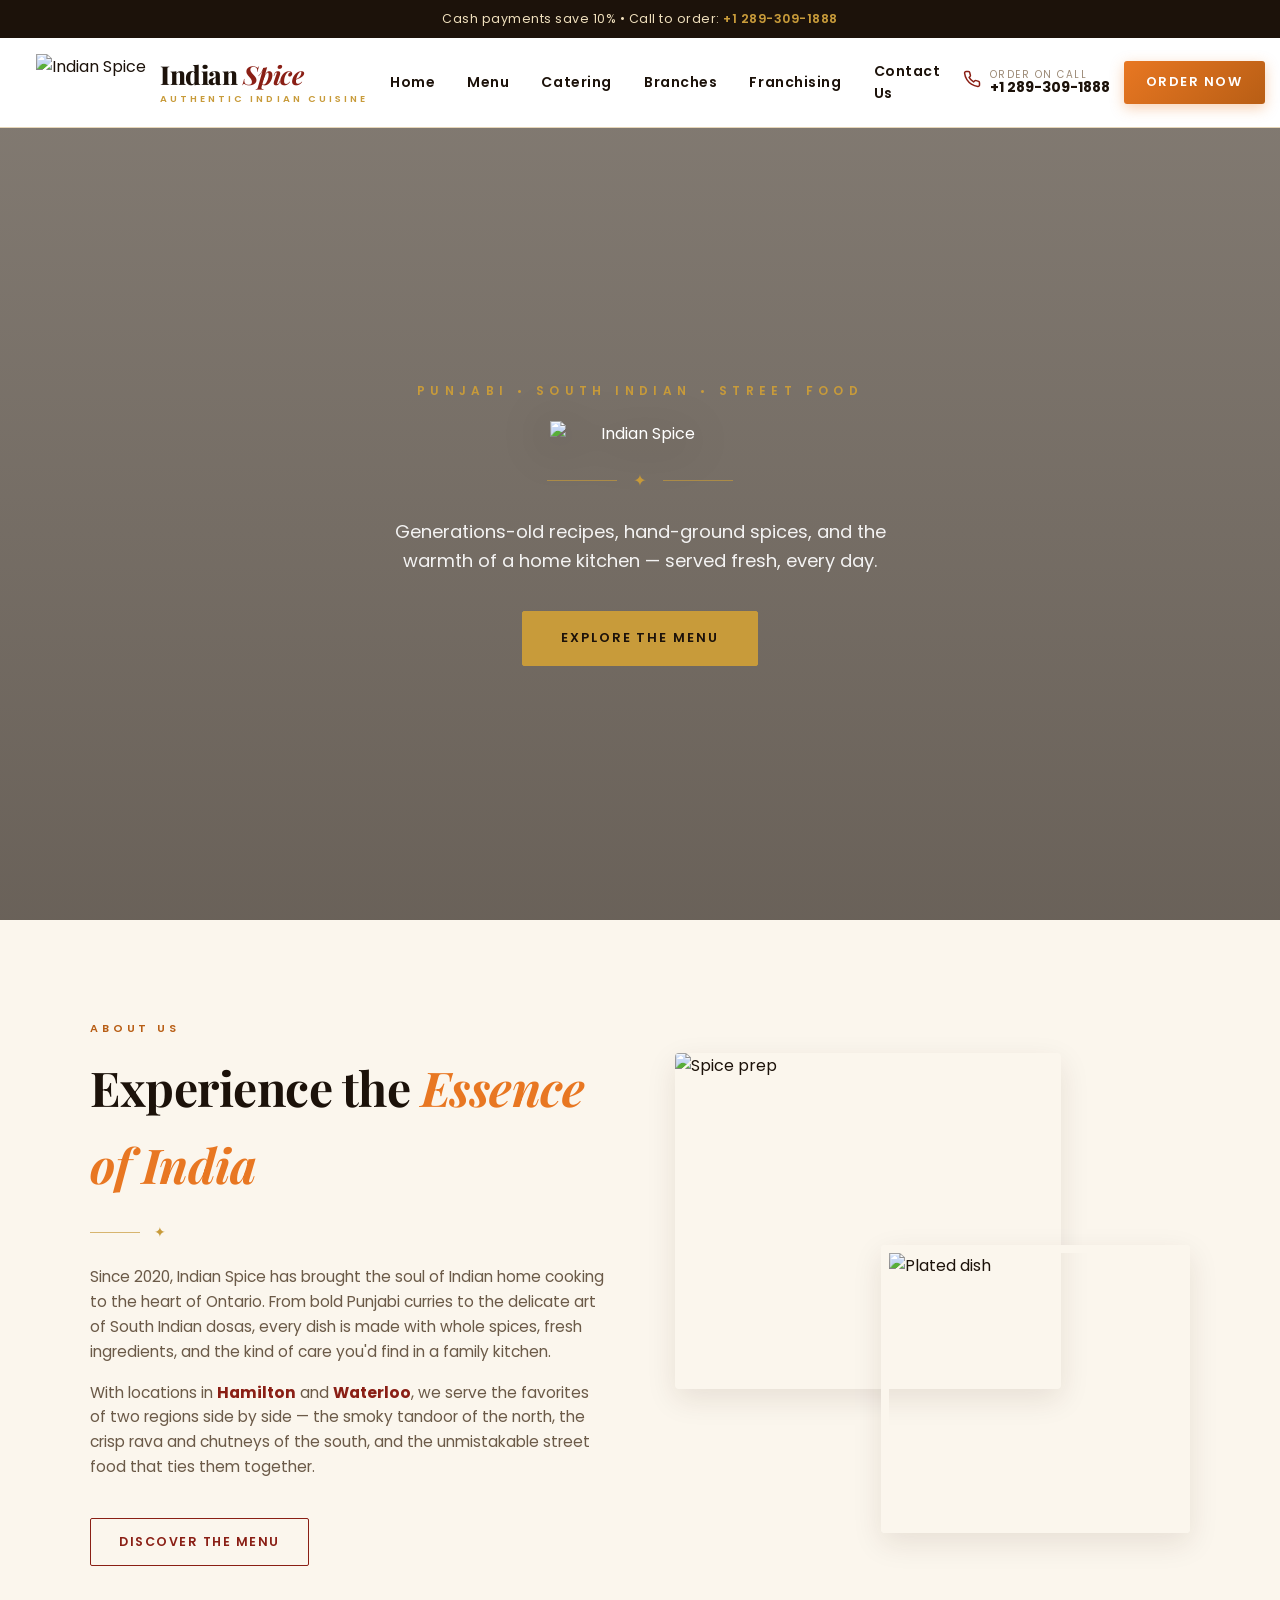
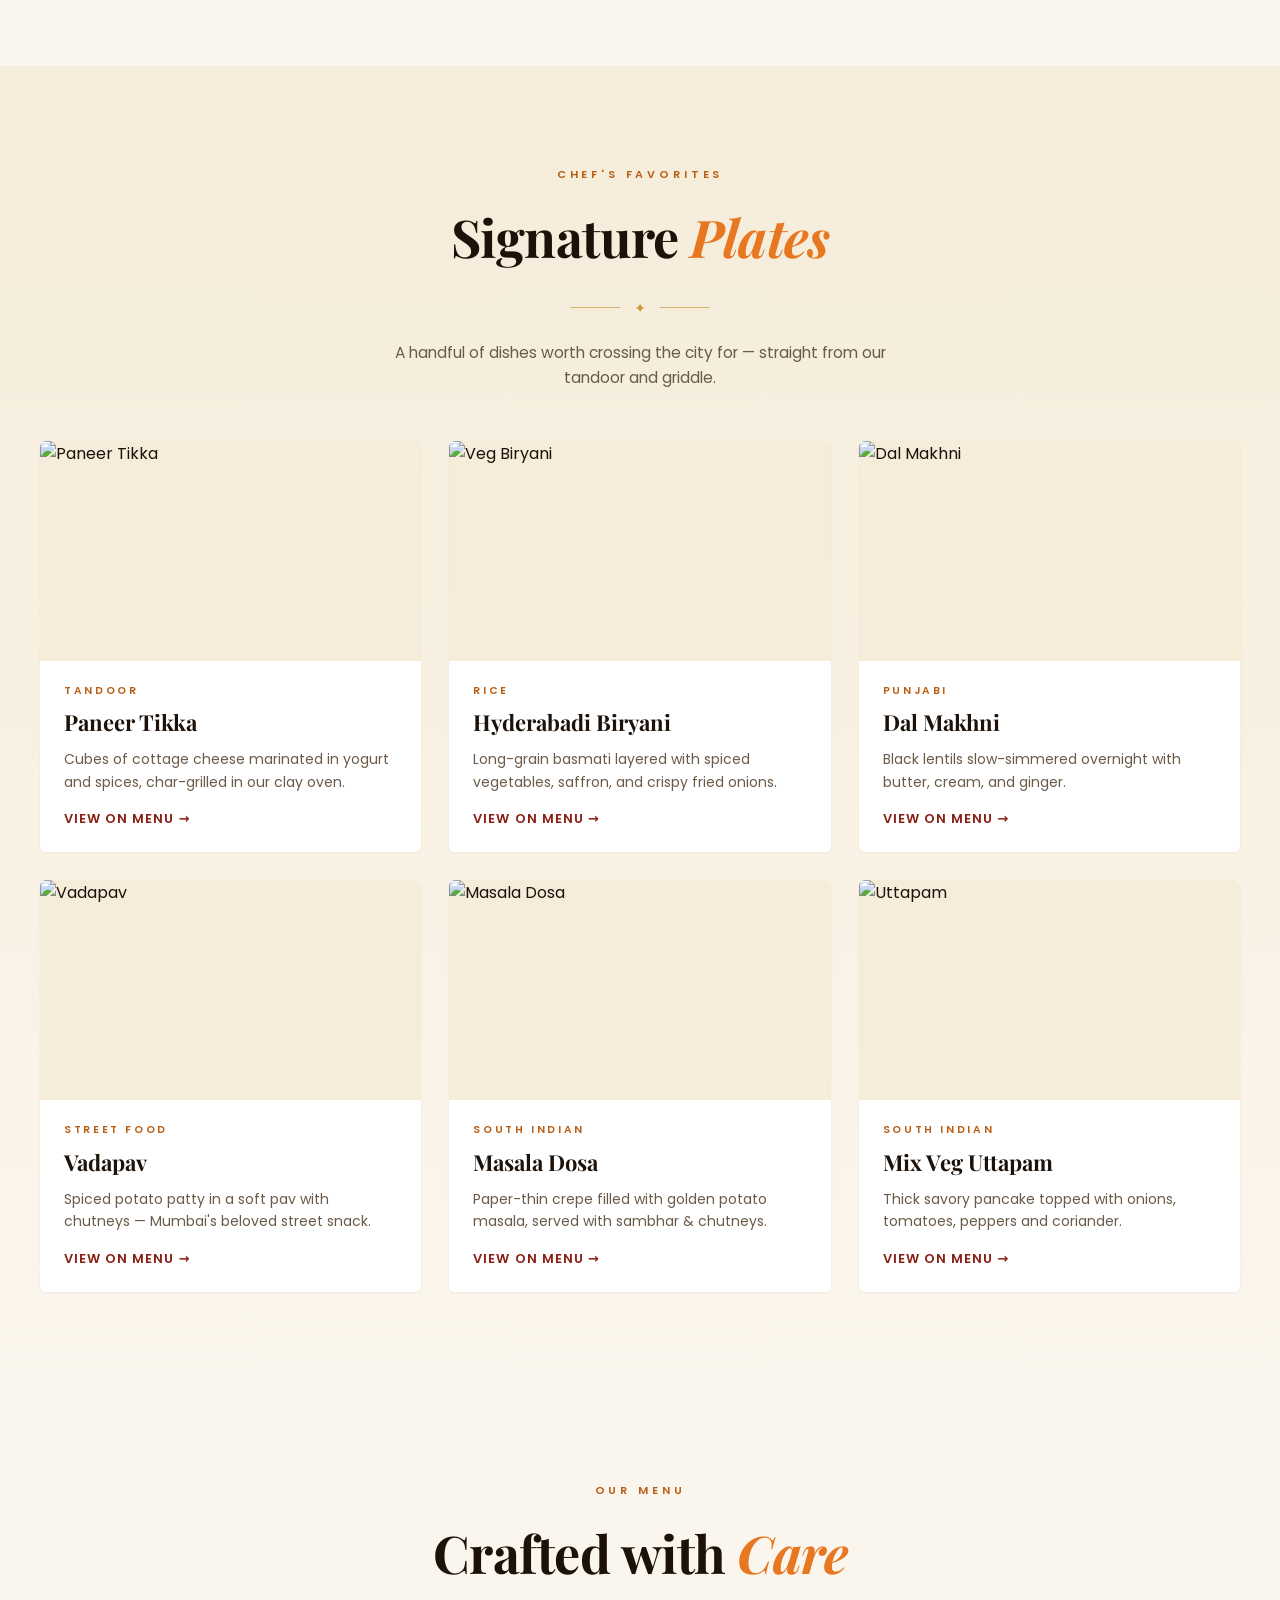
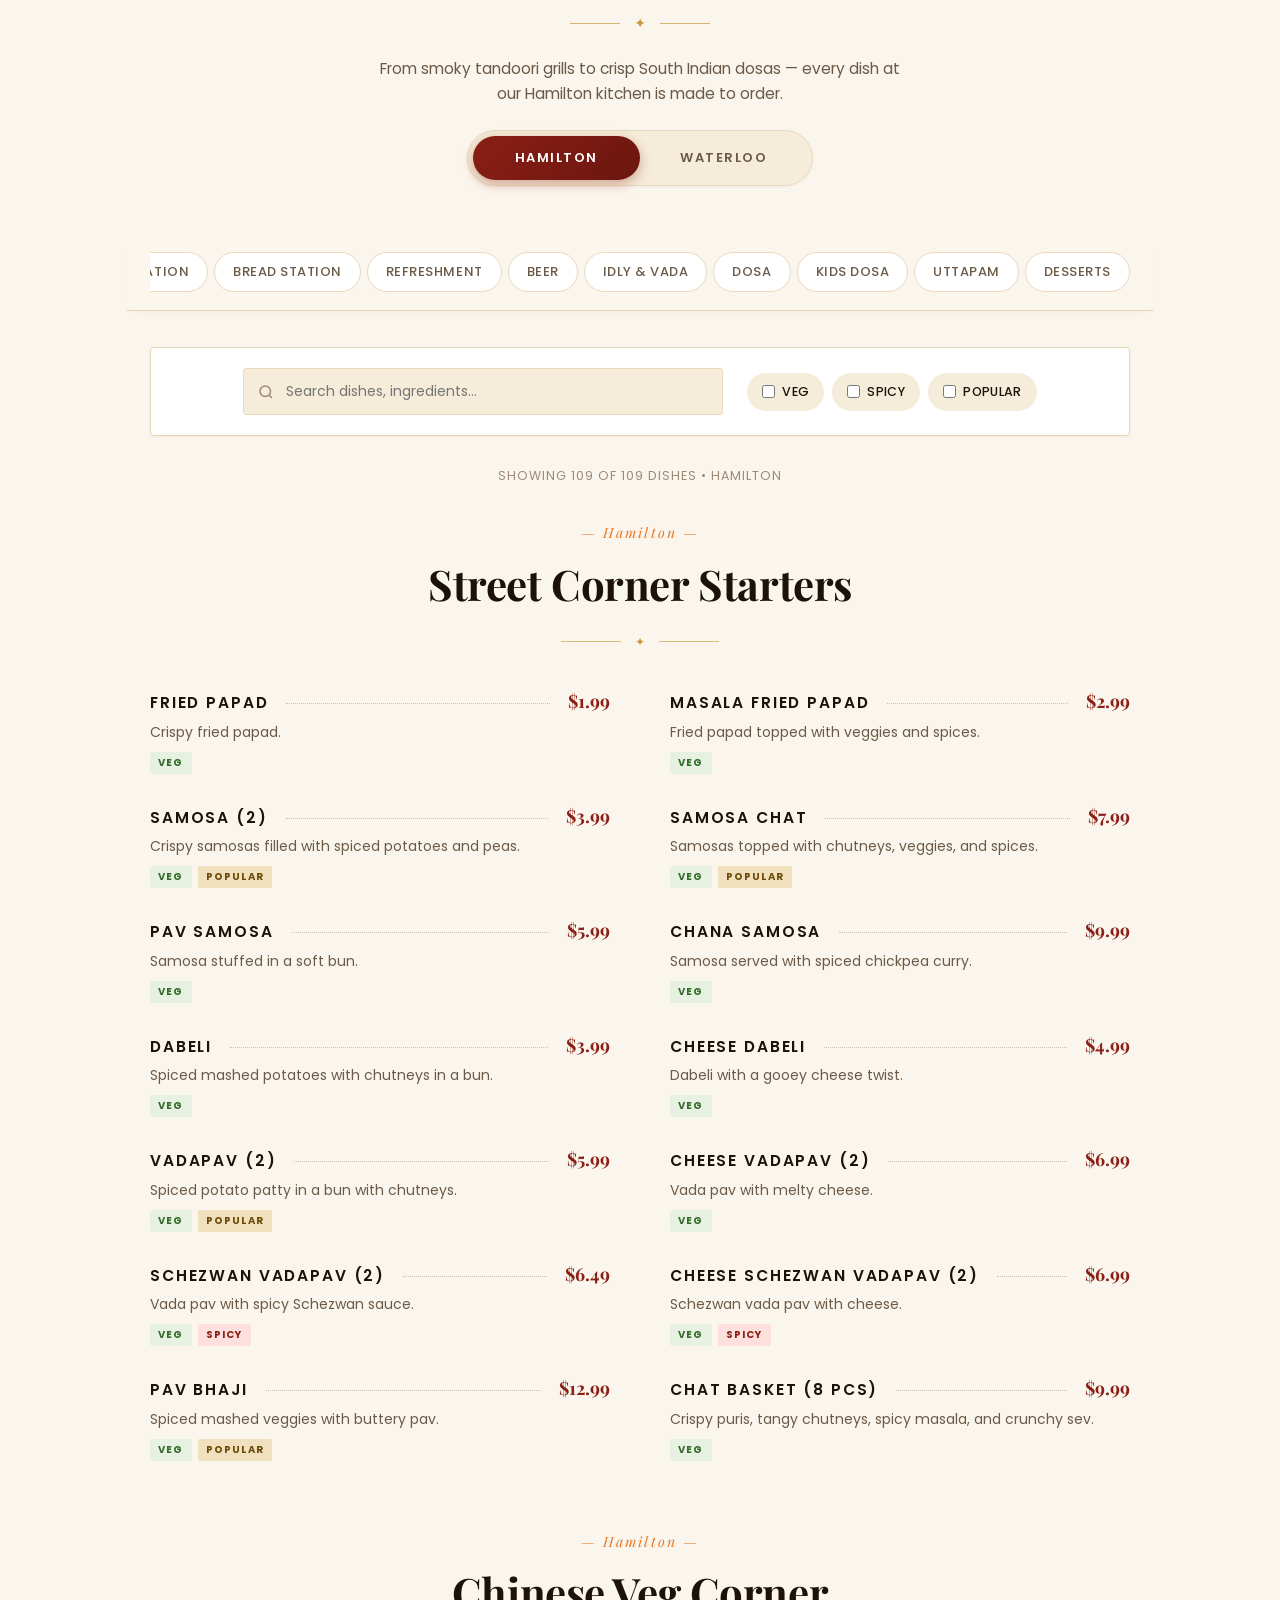
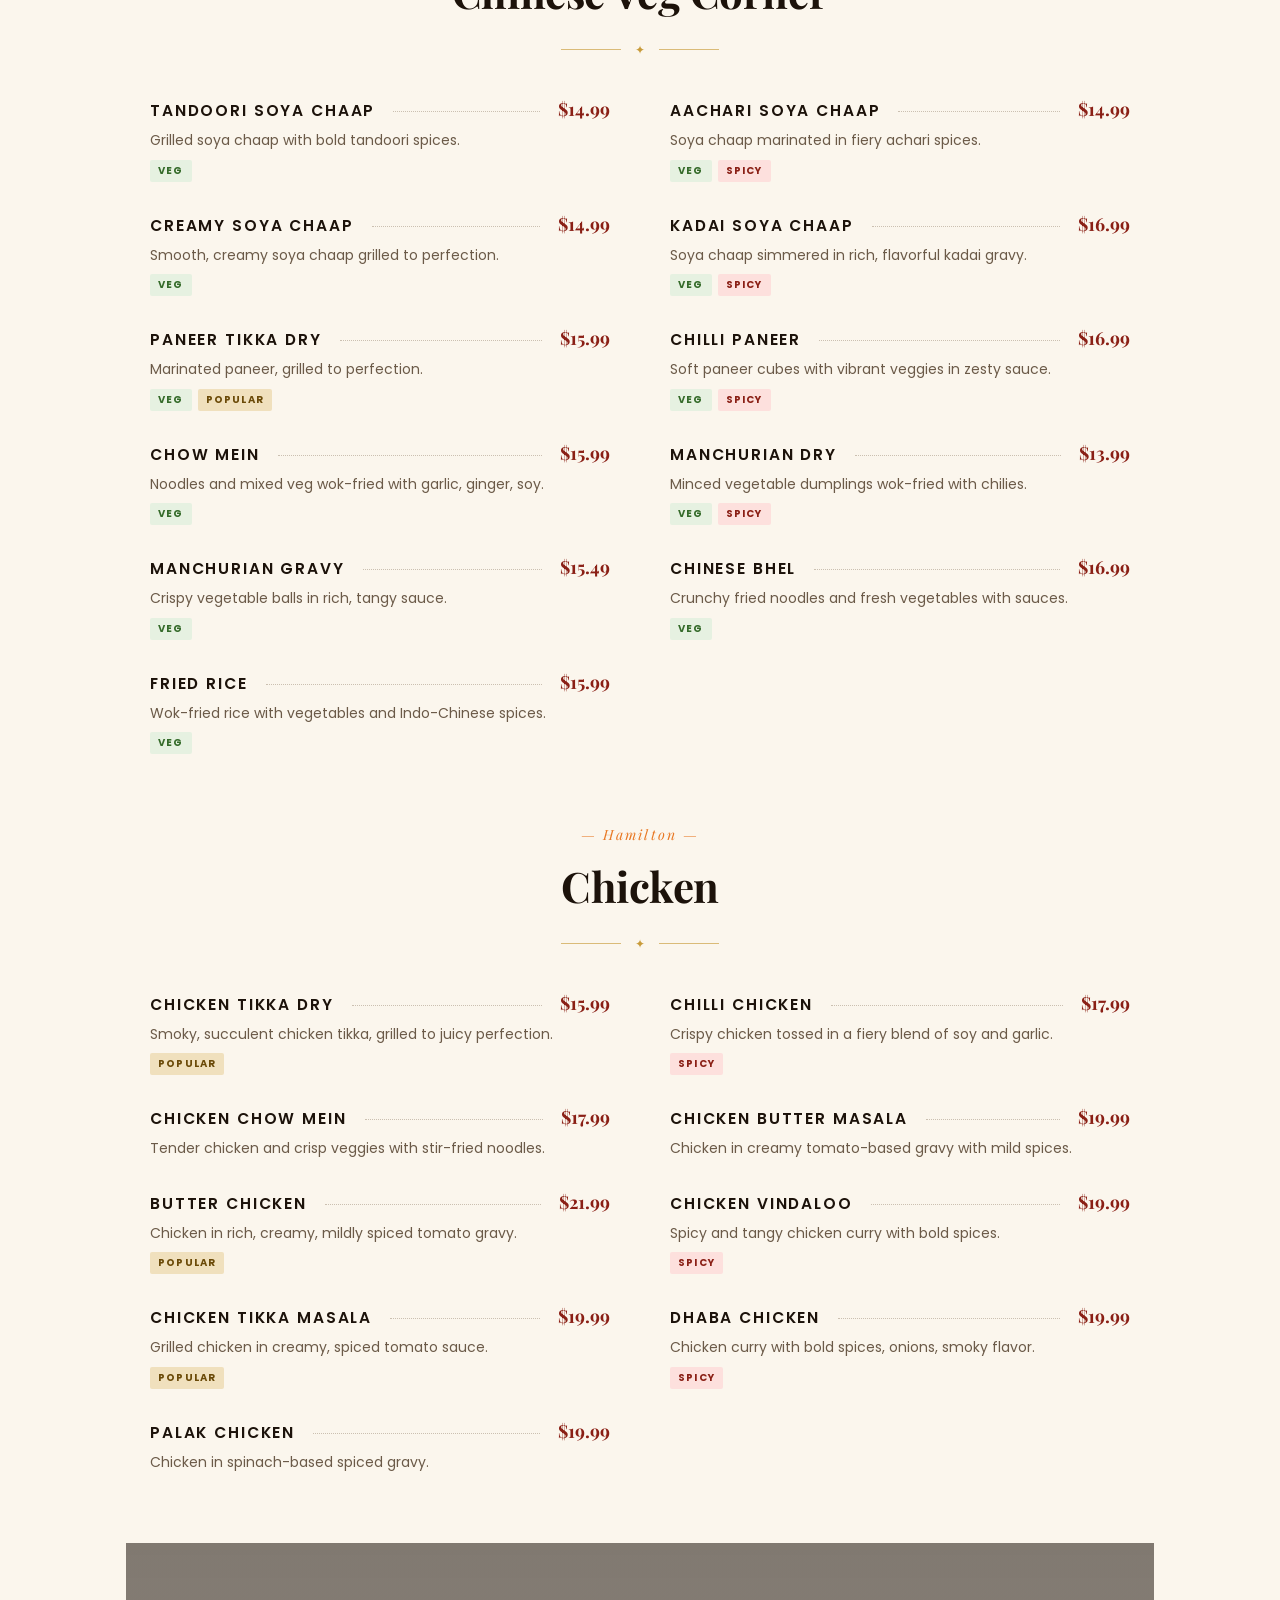
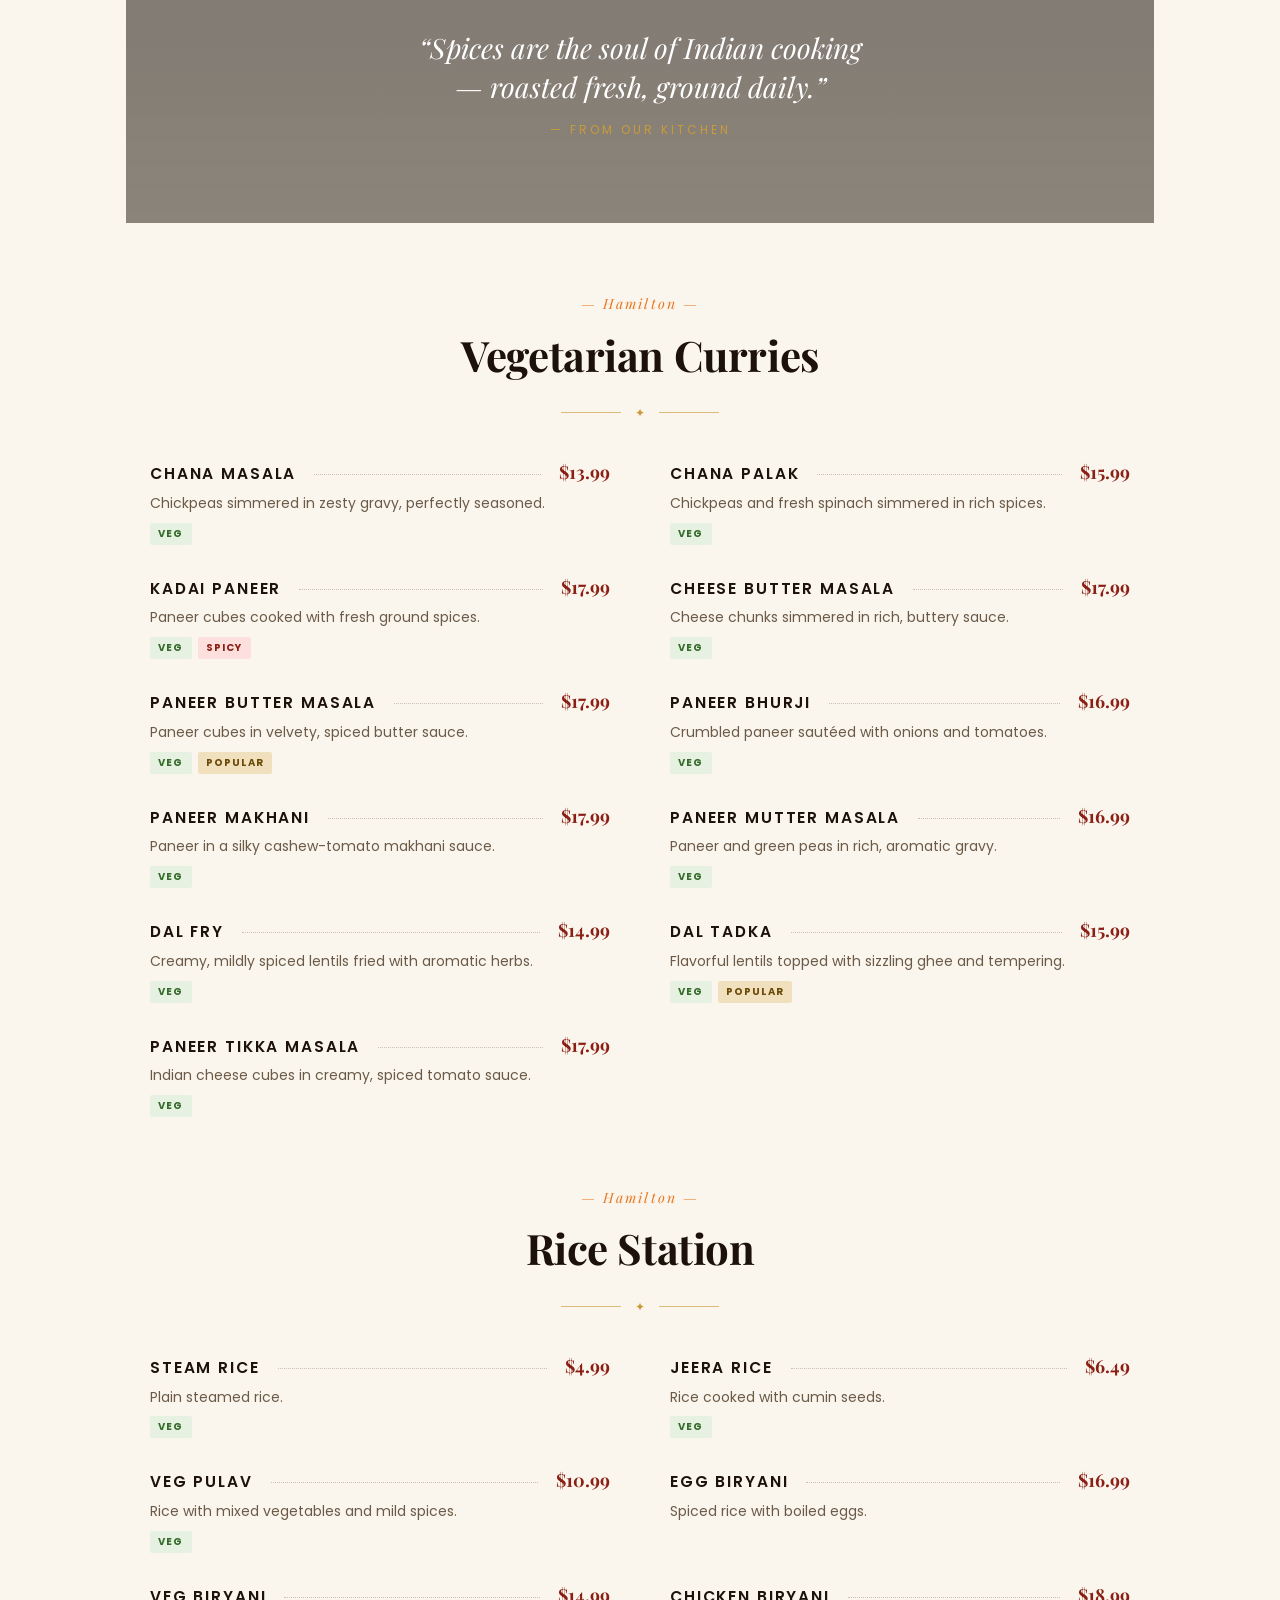
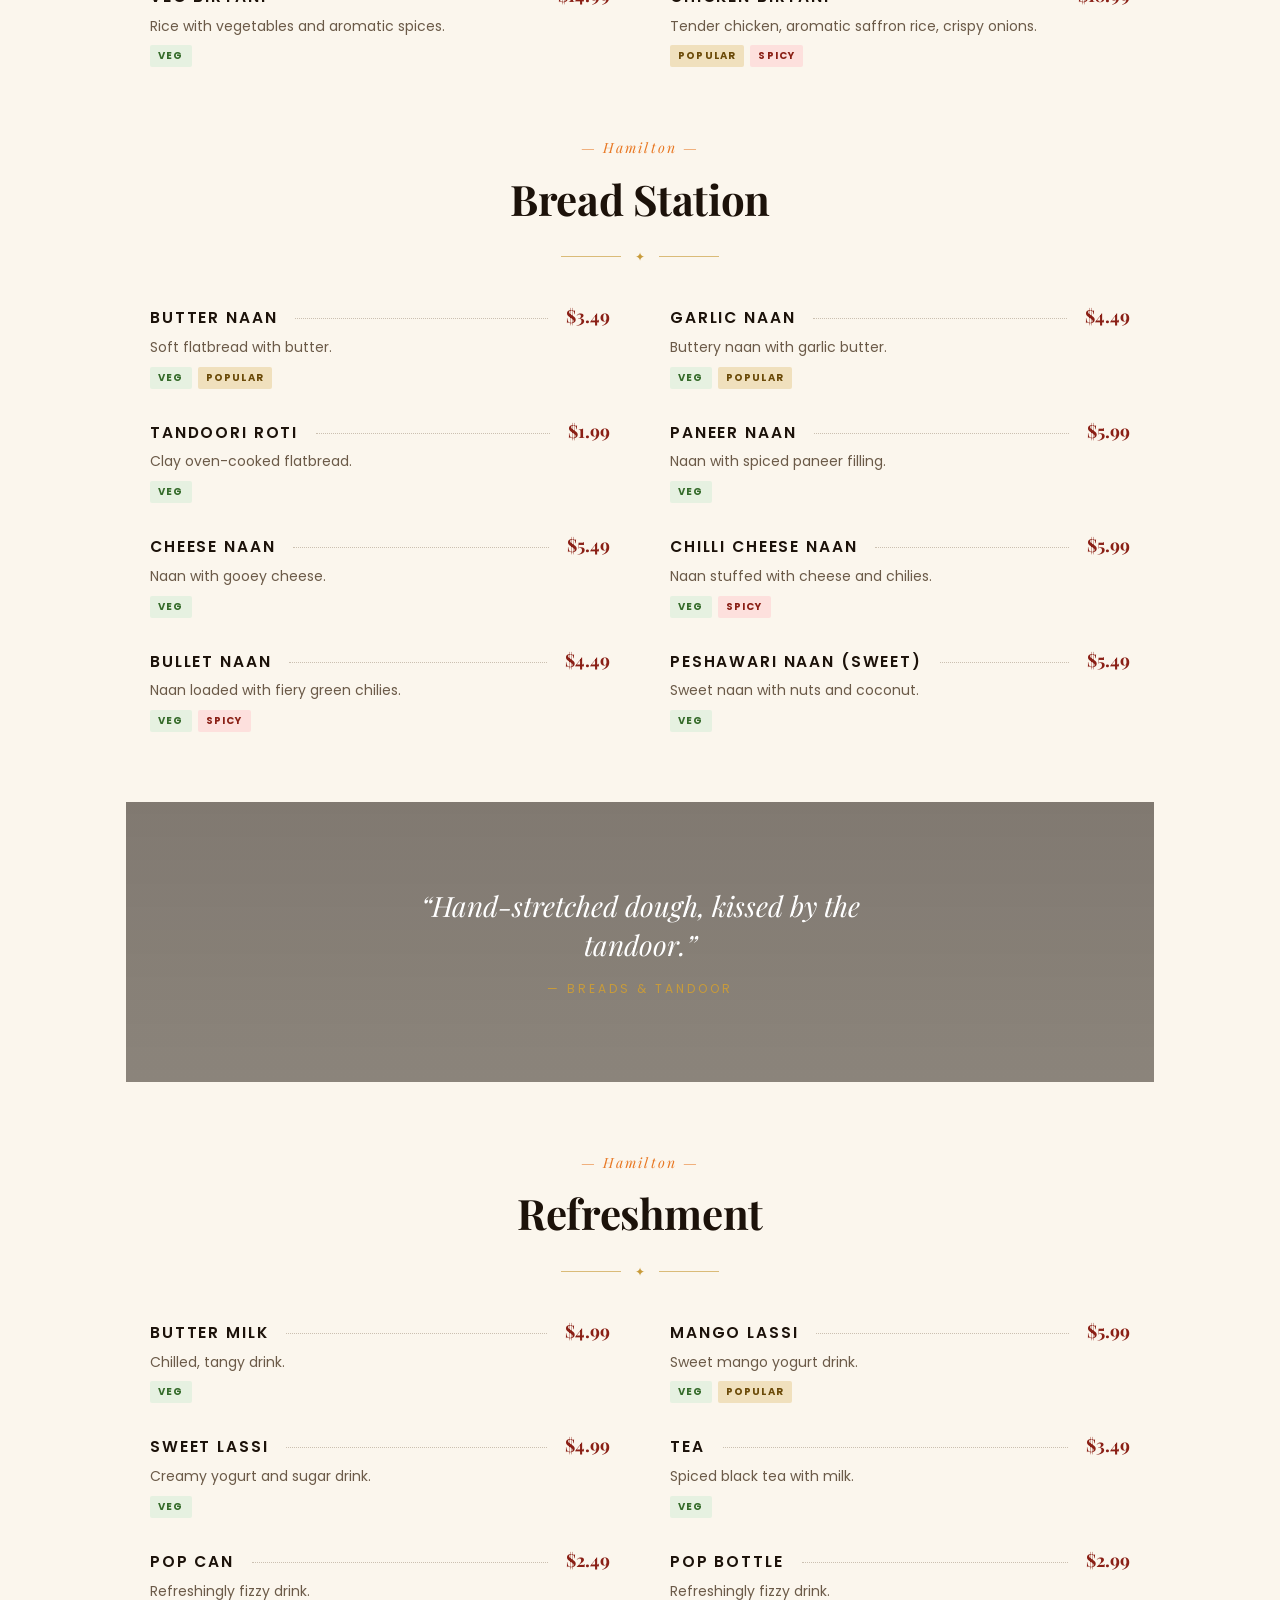
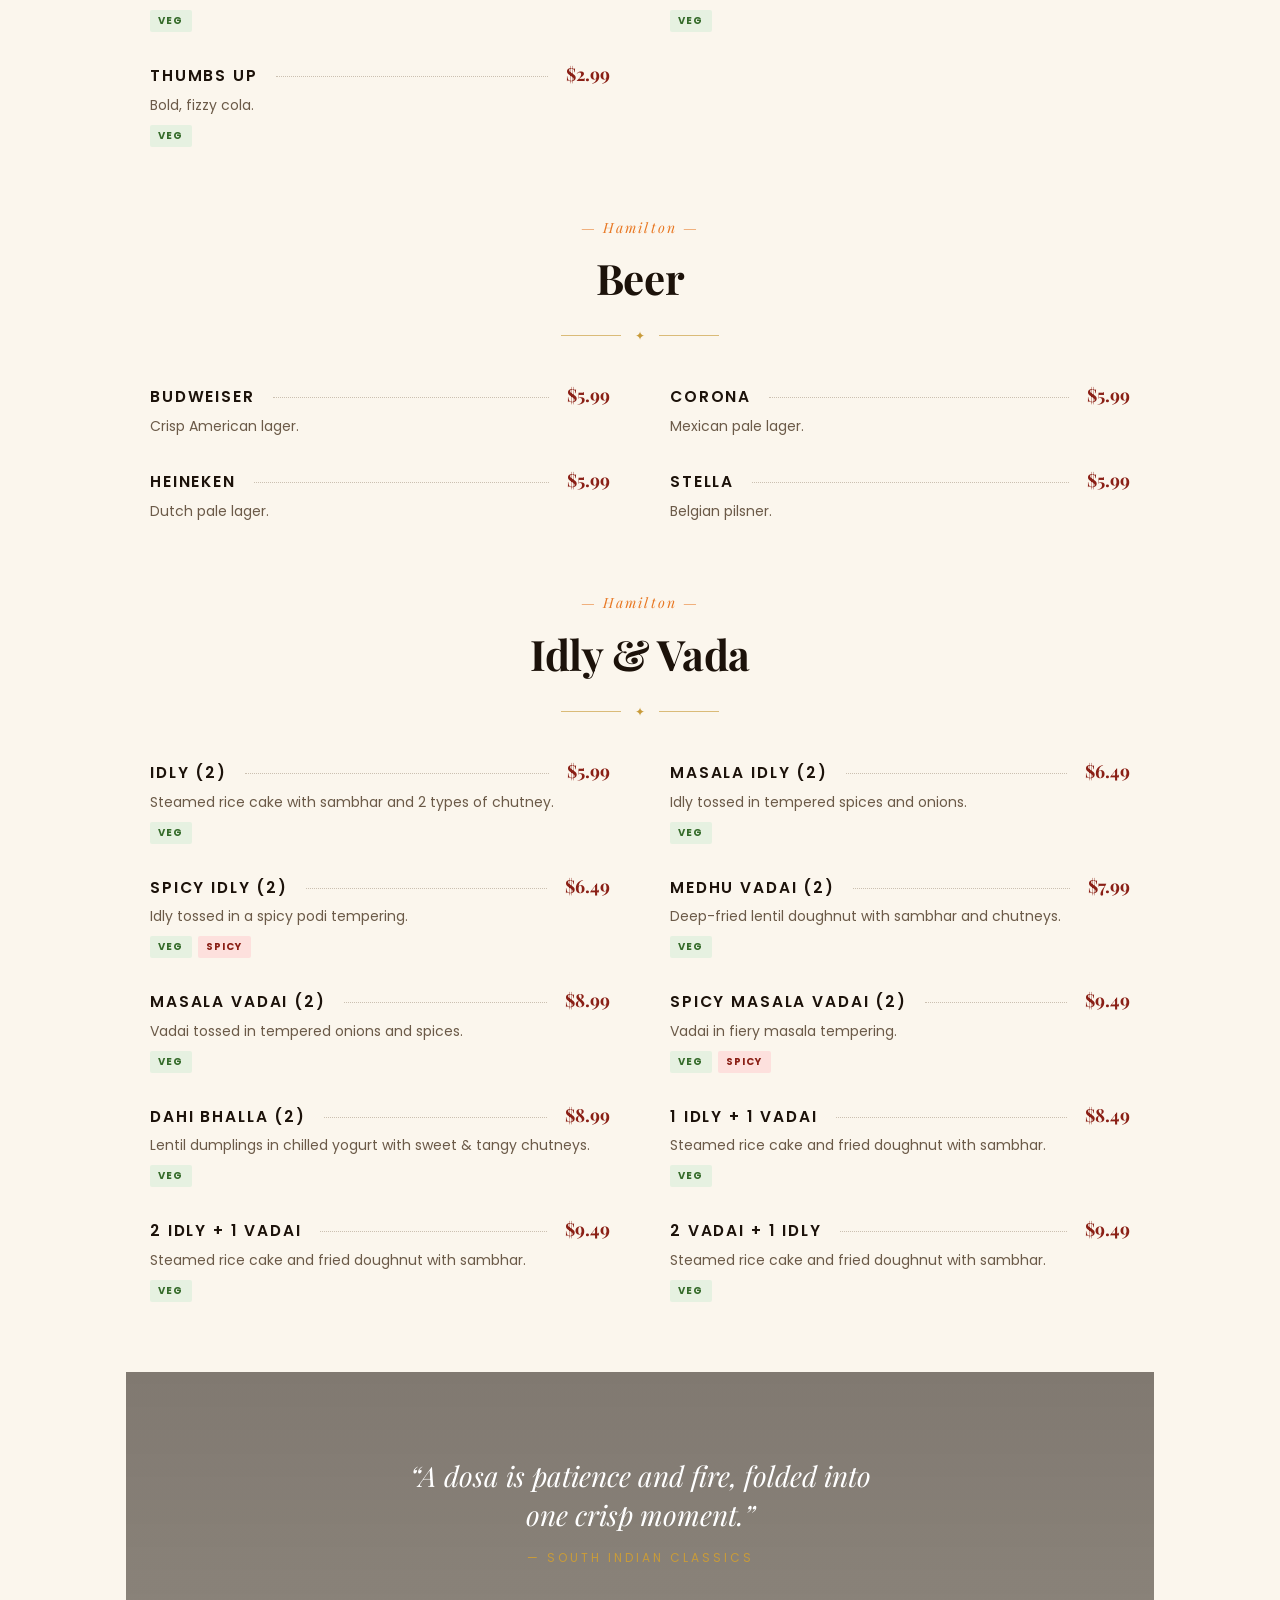
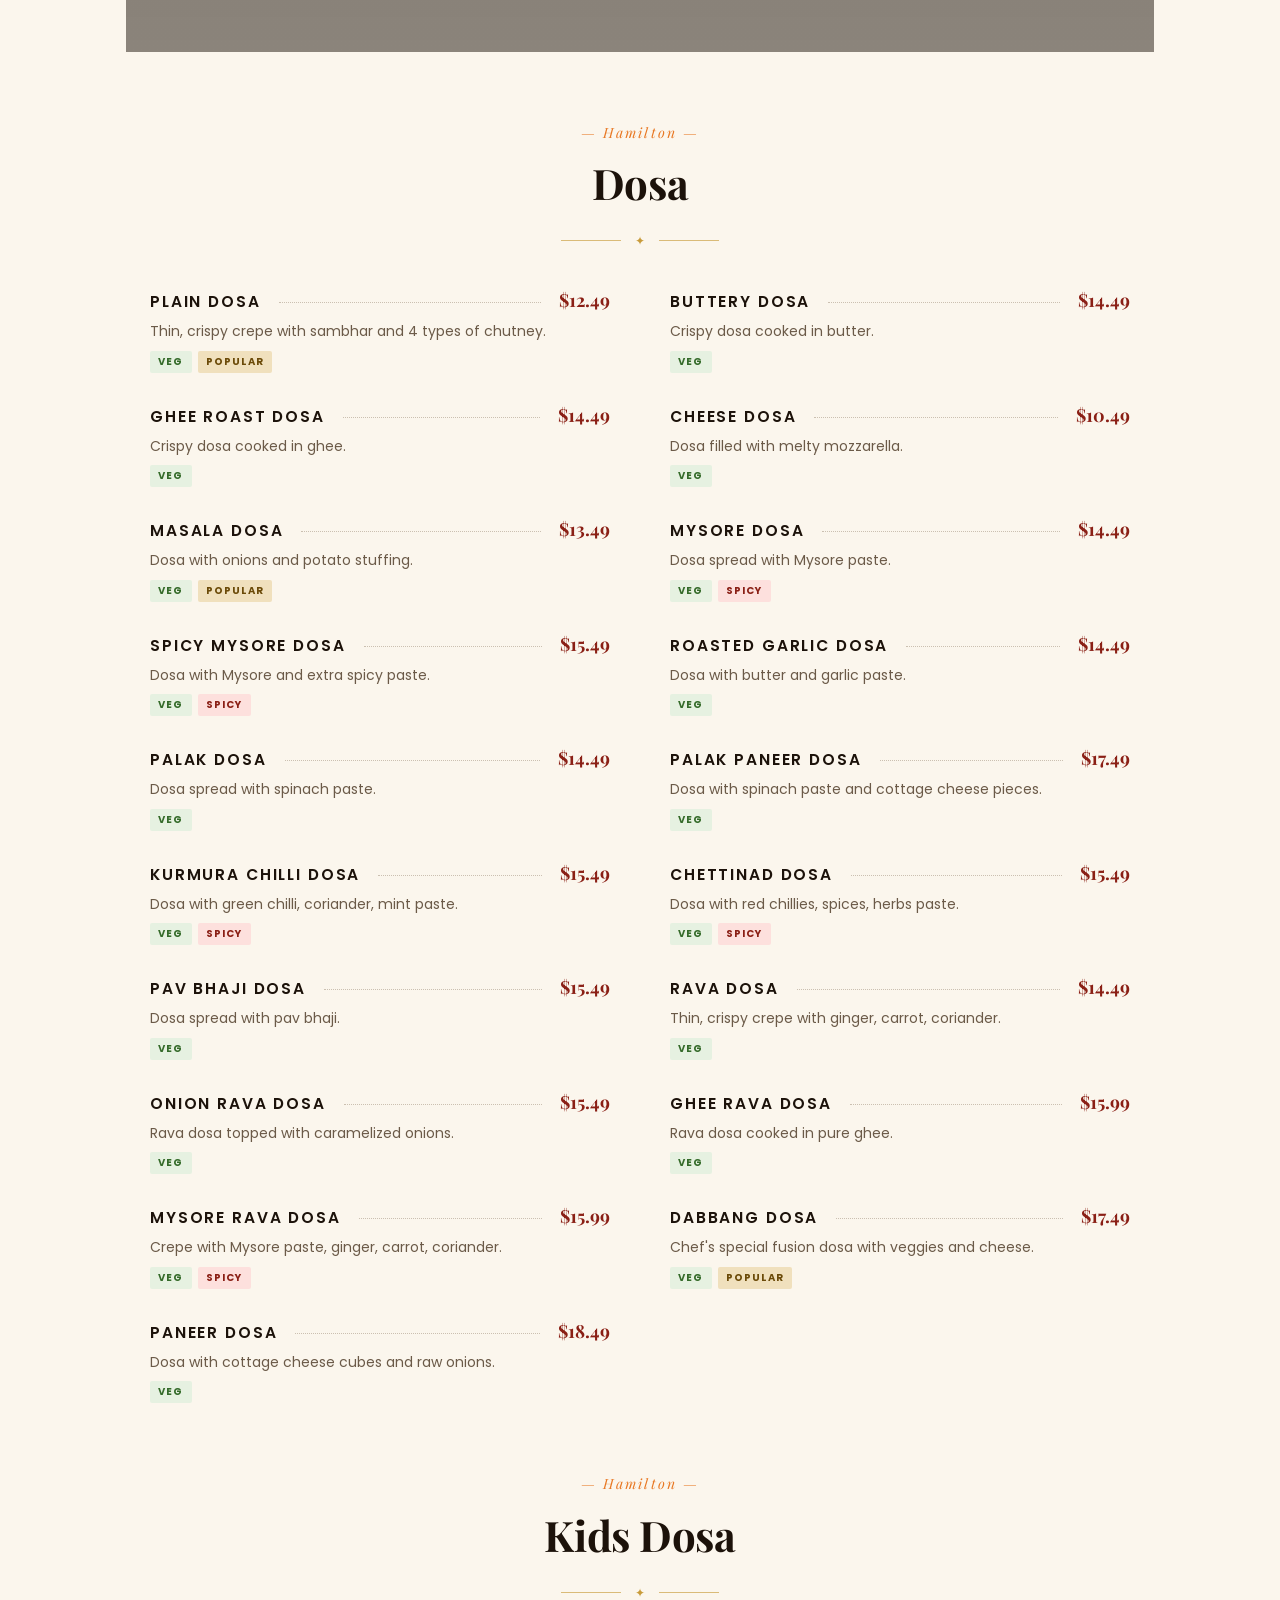
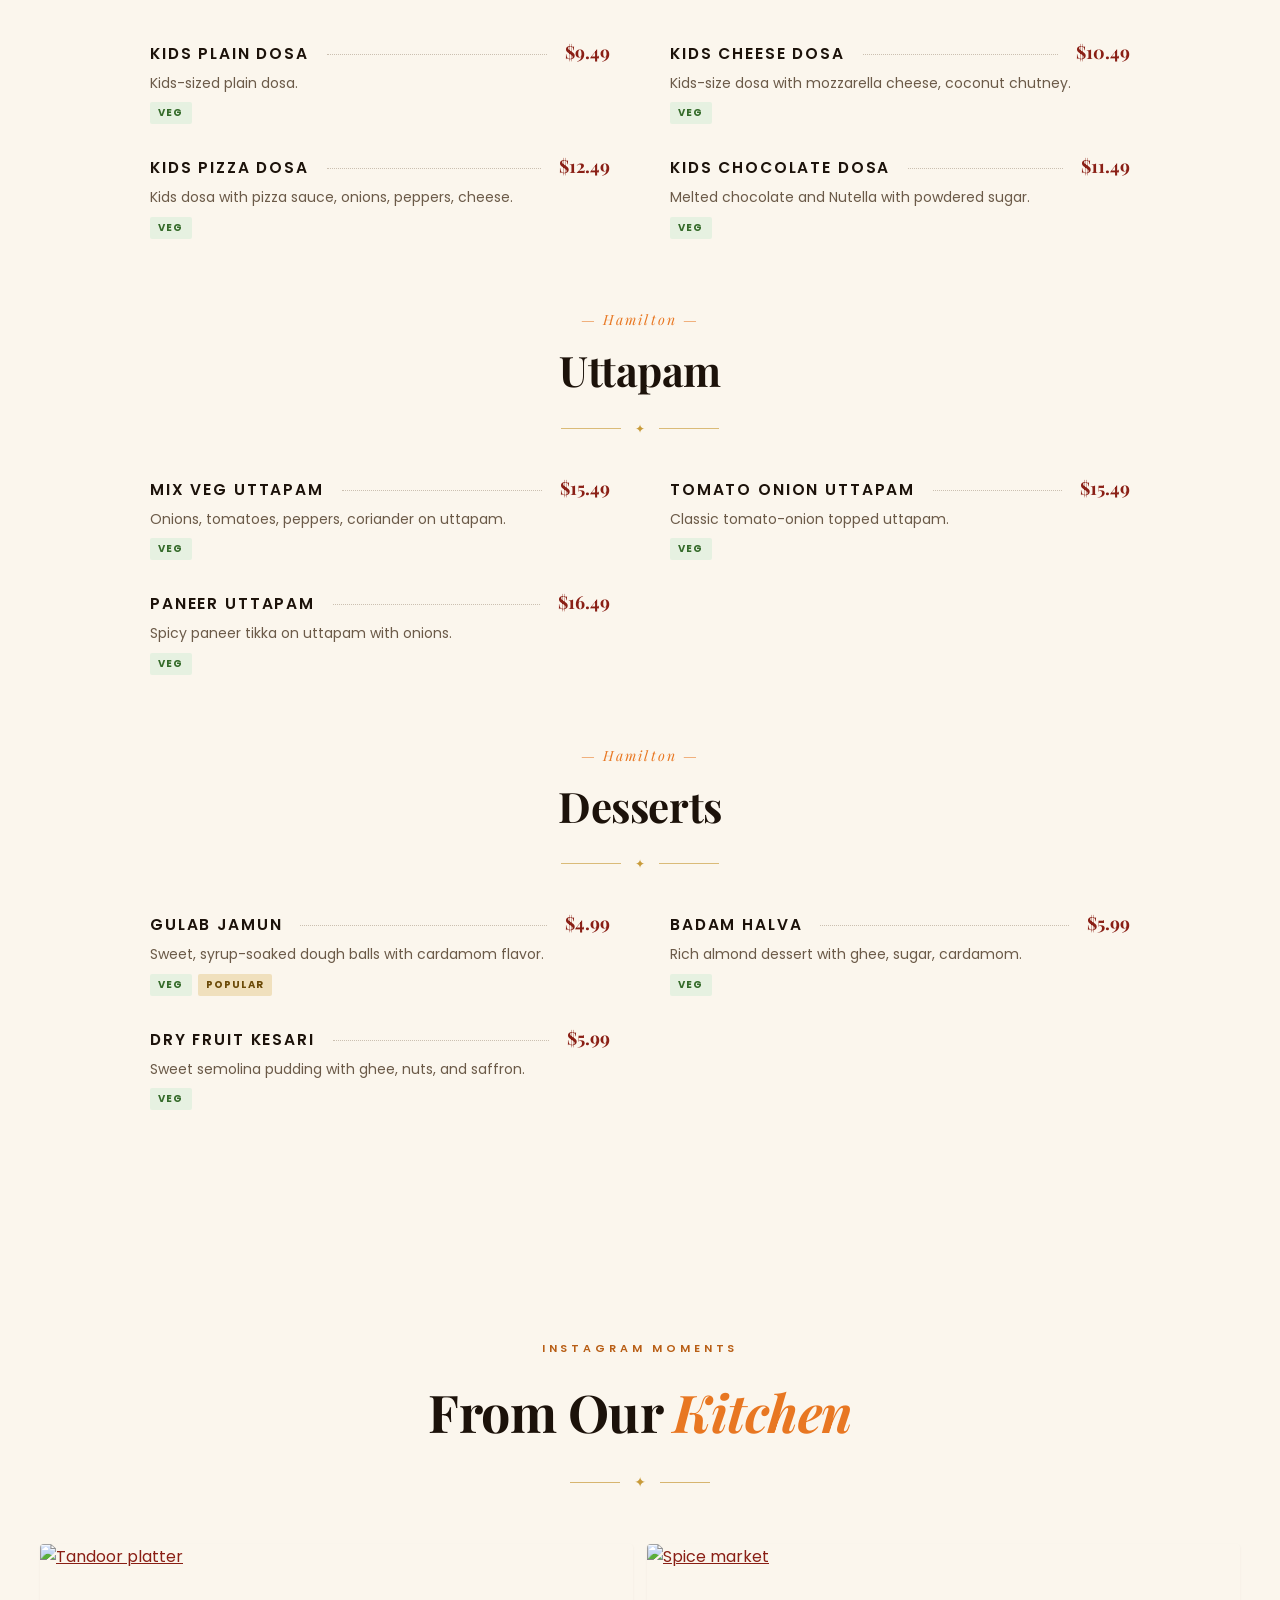
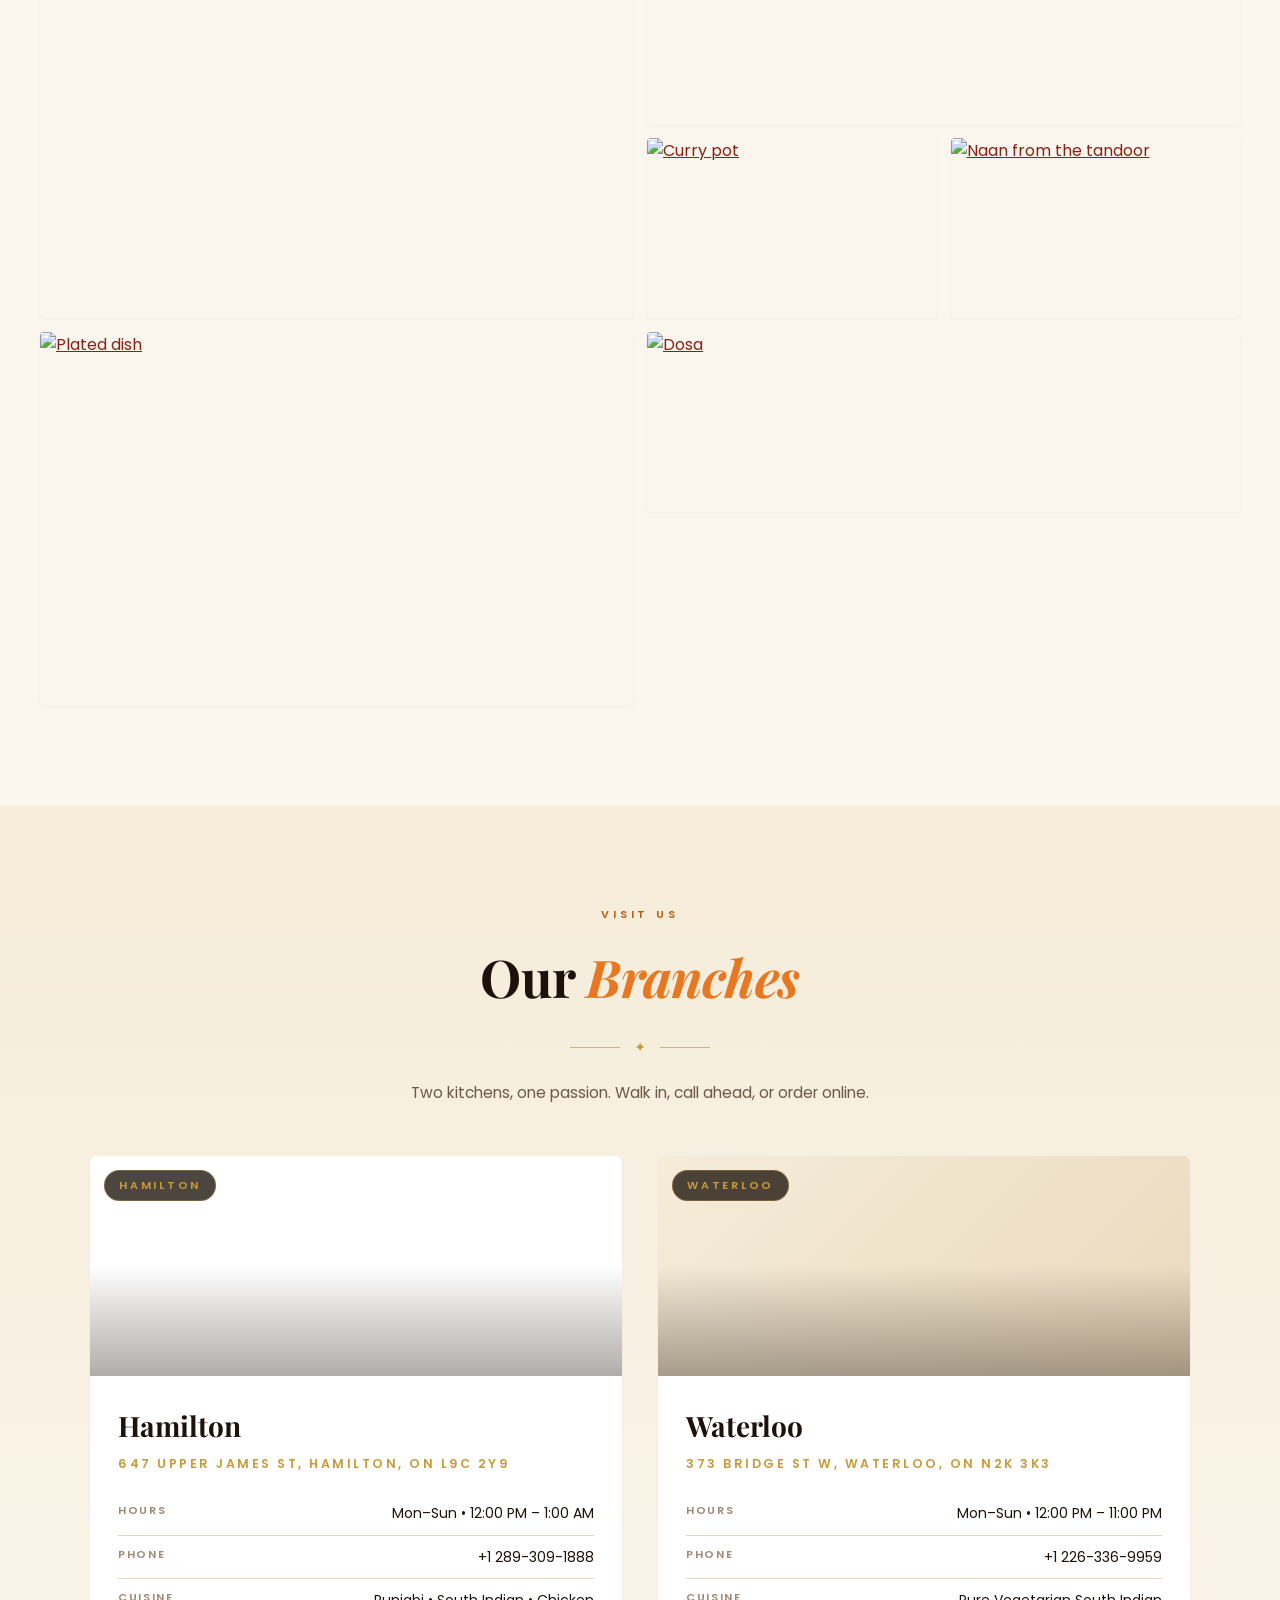
==== index.html @ ad8b865a "Initial commit: Indian Spice menu site" ====
<!DOCTYPE html>
<html lang="en">
<head>
  <meta charset="UTF-8" />
  <meta name="viewport" content="width=device-width, initial-scale=1.0, viewport-fit=cover" />
  <meta name="theme-color" content="#8a1f15" />
  <meta name="description" content="Indian Spice — authentic Punjabi, South Indian and street food in Hamilton & Waterloo, Ontario." />
  <title>Indian Spice — Authentic Punjabi, South Indian & Street Food</title>
  <link rel="icon" type="image/png" href="https://indianspice.ca/wp-content/uploads/2023/10/PNG-C-1536x1018-1-170x113-1.png" />
  <link rel="preconnect" href="https://fonts.googleapis.com">
  <link rel="preconnect" href="https://fonts.gstatic.com" crossorigin>
  <link href="https://fonts.googleapis.com/css2?family=Playfair+Display:ital,wght@0,600;0,700;0,800;1,600;1,700&family=Poppins:wght@300;400;500;600;700&display=swap" rel="stylesheet">
  <link rel="stylesheet" href="styles.css" />
</head>
<body>
  <div class="topbar">
    Cash payments save 10% • Call to order: <a href="tel:+12893091888">+1 289-309-1888</a>
  </div>

  <header class="site-header">
    <a class="brand" href="#top" aria-label="Indian Spice — home">
      <img class="brand-logo" src="https://indianspice.ca/wp-content/uploads/2023/10/PNG-C-1536x1018-1-170x113-1.png" alt="Indian Spice" />
      <span class="brand-text">
        <span class="brand-name">Indian <span class="brand-name-accent">Spice</span></span>
        <span class="brand-sub">Authentic Indian Cuisine</span>
      </span>
    </a>

    <button class="nav-toggle" id="nav-toggle" aria-label="Open menu" aria-expanded="false">
      <span></span><span></span><span></span>
    </button>

    <nav class="main-nav" id="main-nav" aria-label="Main">
      <a href="#top"        class="nav-link">Home</a>
      <a href="#menu"       class="nav-link">Menu</a>
      <a href="#catering"   class="nav-link">Catering</a>
      <a href="#locations"  class="nav-link">Branches</a>
      <a href="#franchising" class="nav-link">Franchising</a>
      <a href="#contact"    class="nav-link">Contact Us</a>

      <div class="nav-cta-mobile">
        <a href="tel:+12893091888" class="phone-link">+1 289-309-1888</a>
        <a href="#menu" class="order-btn">Order Now</a>
      </div>
    </nav>

    <div class="header-cta">
      <a href="tel:+12893091888" class="phone-link">
        <span class="phone-icon" aria-hidden="true">
          <svg viewBox="0 0 24 24" fill="none" stroke="currentColor" stroke-width="2" stroke-linecap="round" stroke-linejoin="round">
            <path d="M22 16.92v3a2 2 0 0 1-2.18 2 19.79 19.79 0 0 1-8.63-3.07 19.5 19.5 0 0 1-6-6 19.79 19.79 0 0 1-3.07-8.67A2 2 0 0 1 4.11 2h3a2 2 0 0 1 2 1.72 12.84 12.84 0 0 0 .7 2.81 2 2 0 0 1-.45 2.11L8.09 9.91a16 16 0 0 0 6 6l1.27-1.27a2 2 0 0 1 2.11-.45 12.84 12.84 0 0 0 2.81.7A2 2 0 0 1 22 16.92z"/>
          </svg>
        </span>
        <span class="phone-text">
          <span class="phone-label">Order on Call</span>
          <span class="phone-number">+1 289-309-1888</span>
        </span>
      </a>
      <a href="#menu" class="order-btn">Order Now</a>
    </div>
  </header>

  <!-- ============================ HERO ============================ -->
  <section class="hero" id="top">
    <div class="hero-inner">
      <p class="eyebrow">Punjabi • South Indian • Street Food</p>
      <img class="hero-logo" src="https://indianspice.ca/wp-content/uploads/2023/10/PNG-C-1536x1018-1-170x113-1.png" alt="Indian Spice" />
      <div class="hero-divider">✦</div>
      <p class="tagline">Generations-old recipes, hand-ground spices, and the warmth of a home kitchen — served fresh, every day.</p>
      <a class="hero-cta" href="#menu">Explore the Menu</a>
    </div>
  </section>

  <!-- ============================ ABOUT ============================ -->
  <section class="about" id="about">
    <div class="about-inner">
      <div class="about-text">
        <p class="eyebrow">About Us</p>
        <h2>Experience the <span class="accent">Essence of India</span></h2>
        <div class="ornament">✦</div>
        <p>Since 2020, Indian Spice has brought the soul of Indian home cooking to the heart of Ontario. From bold Punjabi curries to the delicate art of South Indian dosas, every dish is made with whole spices, fresh ingredients, and the kind of care you'd find in a family kitchen.</p>
        <p>With locations in <strong>Hamilton</strong> and <strong>Waterloo</strong>, we serve the favorites of two regions side by side — the smoky tandoor of the north, the crisp rava and chutneys of the south, and the unmistakable street food that ties them together.</p>
        <a href="#menu" class="ghost-btn">Discover the Menu</a>
      </div>
      <div class="about-images">
        <img src="https://indianspice.ca/wp-content/uploads/2024/04/Gallery3.jpg" alt="Spice prep" class="about-img-1" />
        <img src="https://indianspice.ca/wp-content/uploads/2024/04/Gallery5.jpg" alt="Plated dish" class="about-img-2" />
      </div>
    </div>
  </section>

  <!-- ===================== FEATURED DISHES (Chef's Picks) ===================== -->
  <section class="featured" id="chefs-picks">
    <div class="section-intro">
      <p class="eyebrow">Chef's Favorites</p>
      <h2>Signature <span class="accent">Plates</span></h2>
      <div class="ornament">✦</div>
      <p class="lead">A handful of dishes worth crossing the city for — straight from our tandoor and griddle.</p>
    </div>

    <div class="featured-grid">
      <article class="dish-card">
        <div class="dish-img"><img src="https://indianspice.ca/wp-content/uploads/2026/05/panner-tikka-new.png" alt="Paneer Tikka" loading="lazy"/></div>
        <div class="dish-body">
          <span class="dish-cat">Tandoor</span>
          <h3>Paneer Tikka</h3>
          <p>Cubes of cottage cheese marinated in yogurt and spices, char-grilled in our clay oven.</p>
          <a href="#menu" class="dish-link">View on Menu →</a>
        </div>
      </article>

      <article class="dish-card">
        <div class="dish-img"><img src="https://indianspice.ca/wp-content/uploads/2026/05/authentic-veg-biryani.png" alt="Veg Biryani" loading="lazy"/></div>
        <div class="dish-body">
          <span class="dish-cat">Rice</span>
          <h3>Hyderabadi Biryani</h3>
          <p>Long-grain basmati layered with spiced vegetables, saffron, and crispy fried onions.</p>
          <a href="#menu" class="dish-link">View on Menu →</a>
        </div>
      </article>

      <article class="dish-card">
        <div class="dish-img"><img src="https://indianspice.ca/wp-content/uploads/2026/05/dal-makhni-new.png" alt="Dal Makhni" loading="lazy"/></div>
        <div class="dish-body">
          <span class="dish-cat">Punjabi</span>
          <h3>Dal Makhni</h3>
          <p>Black lentils slow-simmered overnight with butter, cream, and ginger.</p>
          <a href="#menu" class="dish-link">View on Menu →</a>
        </div>
      </article>

      <article class="dish-card">
        <div class="dish-img"><img src="https://indianspice.ca/wp-content/uploads/2024/04/CR_Vadapav_Is.jpg" alt="Vadapav" loading="lazy"/></div>
        <div class="dish-body">
          <span class="dish-cat">Street Food</span>
          <h3>Vadapav</h3>
          <p>Spiced potato patty in a soft pav with chutneys — Mumbai's beloved street snack.</p>
          <a href="#menu" class="dish-link">View on Menu →</a>
        </div>
      </article>

      <article class="dish-card">
        <div class="dish-img"><img src="https://indianspice.ca/wp-content/uploads/2024/04/CR_Dosa_IS.jpg" alt="Masala Dosa" loading="lazy"/></div>
        <div class="dish-body">
          <span class="dish-cat">South Indian</span>
          <h3>Masala Dosa</h3>
          <p>Paper-thin crepe filled with golden potato masala, served with sambhar & chutneys.</p>
          <a href="#menu" class="dish-link">View on Menu →</a>
        </div>
      </article>

      <article class="dish-card">
        <div class="dish-img"><img src="https://indianspice.ca/wp-content/uploads/2026/05/uttapam-new.png" alt="Uttapam" loading="lazy"/></div>
        <div class="dish-body">
          <span class="dish-cat">South Indian</span>
          <h3>Mix Veg Uttapam</h3>
          <p>Thick savory pancake topped with onions, tomatoes, peppers and coriander.</p>
          <a href="#menu" class="dish-link">View on Menu →</a>
        </div>
      </article>
    </div>
  </section>

  <!-- ============================ MENU ============================ -->
  <main class="menu-section" id="menu">
    <div class="menu-inner">
      <div class="section-intro">
        <p class="eyebrow">Our Menu</p>
        <h2>Crafted with <span class="accent">Care</span></h2>
        <div class="ornament">✦</div>
        <p class="lead" id="menu-lead">From smoky tandoori grills to crisp South Indian dosas — every dish at our Hamilton kitchen is made to order.</p>

        <!-- Hamilton / Waterloo pill toggle -->
        <div class="location-switch" role="tablist" aria-label="Choose menu location">
          <button data-loc="hamilton" class="active" role="tab">Hamilton</button>
          <button data-loc="waterloo" role="tab">Waterloo</button>
          <span class="loc-pill"></span>
        </div>
      </div>

      <div class="cat-nav-wrap">
        <div id="cat-nav" class="cat-nav" role="tablist" aria-label="Menu sections"></div>
      </div>

      <div class="controls">
        <div class="search-wrap">
          <svg class="search-icon" viewBox="0 0 24 24" fill="none" stroke="currentColor" stroke-width="2">
            <circle cx="11" cy="11" r="7"/><path d="m20 20-3.5-3.5"/>
          </svg>
          <input id="search" type="text" placeholder="Search dishes, ingredients…" autocomplete="off" />
          <button id="clear-search" class="clear-btn" aria-label="Clear search" hidden>&times;</button>
        </div>

        <div class="diet-filters">
          <label class="chip"><input type="checkbox" data-diet="veg"> <span>Veg</span></label>
          <label class="chip"><input type="checkbox" data-diet="spicy"> <span>Spicy</span></label>
          <label class="chip"><input type="checkbox" data-diet="popular"> <span>Popular</span></label>
        </div>
      </div>

      <p id="result-count" class="result-count"></p>

      <div id="menu-container"></div>

      <p id="empty-state" class="empty-state" hidden>
        No dishes match your filters. Try clearing them.
      </p>
    </div>
  </main>

  <!-- ============================ GALLERY ============================ -->
  <section class="gallery" id="gallery">
    <div class="section-intro">
      <p class="eyebrow">Instagram Moments</p>
      <h2>From Our <span class="accent">Kitchen</span></h2>
      <div class="ornament">✦</div>
    </div>

    <div class="gallery-grid">
      <a class="g-item g-1" href="https://indianspice.ca/wp-content/uploads/2024/04/Gallery1_New.jpg" target="_blank" rel="noopener">
        <img src="https://indianspice.ca/wp-content/uploads/2024/04/Gallery1_New.jpg" alt="Tandoor platter" loading="lazy"/>
      </a>
      <a class="g-item g-2" href="https://indianspice.ca/wp-content/uploads/2024/04/Gallery2.jpg" target="_blank" rel="noopener">
        <img src="https://indianspice.ca/wp-content/uploads/2024/04/Gallery2.jpg" alt="Spice market" loading="lazy"/>
      </a>
      <a class="g-item g-3" href="https://indianspice.ca/wp-content/uploads/2024/04/Gallery3.jpg" target="_blank" rel="noopener">
        <img src="https://indianspice.ca/wp-content/uploads/2024/04/Gallery3.jpg" alt="Curry pot" loading="lazy"/>
      </a>
      <a class="g-item g-4" href="https://indianspice.ca/wp-content/uploads/2024/04/Gallery4.jpg" target="_blank" rel="noopener">
        <img src="https://indianspice.ca/wp-content/uploads/2024/04/Gallery4.jpg" alt="Naan from the tandoor" loading="lazy"/>
      </a>
      <a class="g-item g-5" href="https://indianspice.ca/wp-content/uploads/2024/04/Gallery5.jpg" target="_blank" rel="noopener">
        <img src="https://indianspice.ca/wp-content/uploads/2024/04/Gallery5.jpg" alt="Plated dish" loading="lazy"/>
      </a>
      <a class="g-item g-6" href="https://indianspice.ca/wp-content/uploads/2024/04/Gallery7.jpg" target="_blank" rel="noopener">
        <img src="https://indianspice.ca/wp-content/uploads/2024/04/Gallery7.jpg" alt="Dosa" loading="lazy"/>
      </a>
    </div>
  </section>

  <!-- ============================ LOCATIONS ============================ -->
  <section class="locations" id="locations">
    <div class="section-intro">
      <p class="eyebrow">Visit Us</p>
      <h2>Our <span class="accent">Branches</span></h2>
      <div class="ornament">✦</div>
      <p class="lead">Two kitchens, one passion. Walk in, call ahead, or order online.</p>
    </div>

    <div class="locations-grid">
      <article class="loc-card">
        <div class="loc-img" style="background-image: url('https://indianspice.ca/wp-content/uploads/2024/04/2023-12-22-1-1024x576.jpg');">
          <span class="loc-img-badge">Hamilton</span>
        </div>
        <div class="loc-body">
          <h3>Hamilton</h3>
          <p class="loc-address">647 Upper James St, Hamilton, ON L9C 2Y9</p>
          <ul class="loc-meta">
            <li><strong>Hours</strong><span>Mon–Sun • 12:00 PM – 1:00 AM</span></li>
            <li><strong>Phone</strong><a href="tel:+12893091888">+1 289-309-1888</a></li>
            <li><strong>Cuisine</strong><span>Punjabi • South Indian • Chicken</span></li>
            <li><strong>Order</strong><a href="https://order.toasttab.com/online/indian-spice-hamilton" target="_blank" rel="noopener">via Toast Tab ↗</a></li>
          </ul>
          <div class="loc-actions">
            <button class="loc-btn" data-loc="hamilton">View Hamilton Menu</button>
            <a class="loc-btn-ghost" href="https://www.google.com/maps/dir/?api=1&destination=647+Upper+James+St%2C+Hamilton%2C+ON+L9C+2Y9" target="_blank" rel="noopener">
              <svg viewBox="0 0 24 24" fill="none" stroke="currentColor" stroke-width="2" stroke-linecap="round" stroke-linejoin="round"><path d="M21 10c0 7-9 13-9 13s-9-6-9-13a9 9 0 0 1 18 0z"/><circle cx="12" cy="10" r="3"/></svg>
              Get Directions
            </a>
          </div>
        </div>
      </article>

      <article class="loc-card">
        <div class="loc-img" style="background-image: url('https://indianspice.ca/wp-content/uploads/2026/05/benne-dosa-1024x1024.png'), linear-gradient(135deg, #f5ecd9, #ead9bd);">
          <span class="loc-img-badge">Waterloo</span>
        </div>
        <div class="loc-body">
          <h3>Waterloo</h3>
          <p class="loc-address">373 Bridge St W, Waterloo, ON N2K 3K3</p>
          <ul class="loc-meta">
            <li><strong>Hours</strong><span>Mon–Sun • 12:00 PM – 11:00 PM</span></li>
            <li><strong>Phone</strong><a href="tel:+12263369959">+1 226-336-9959</a></li>
            <li><strong>Cuisine</strong><span>Pure Vegetarian South Indian</span></li>
            <li><strong>Order</strong><a href="#" target="_blank" rel="noopener">via Tikme ↗</a></li>
          </ul>
          <div class="loc-actions">
            <button class="loc-btn" data-loc="waterloo">View Waterloo Menu</button>
            <a class="loc-btn-ghost" href="https://www.google.com/maps/dir/?api=1&destination=373+Bridge+St+W%2C+Waterloo%2C+ON+N2K+3K3" target="_blank" rel="noopener">
              <svg viewBox="0 0 24 24" fill="none" stroke="currentColor" stroke-width="2" stroke-linecap="round" stroke-linejoin="round"><path d="M21 10c0 7-9 13-9 13s-9-6-9-13a9 9 0 0 1 18 0z"/><circle cx="12" cy="10" r="3"/></svg>
              Get Directions
            </a>
          </div>
        </div>
      </article>
    </div>
  </section>

  <!-- ====================== CATERING / FRANCHISING (anchor stubs) ====================== -->
  <section class="cta-band" id="catering">
    <div class="cta-inner">
      <p class="eyebrow">Catering</p>
      <h2>Bring <span class="accent">Indian Spice</span> to Your Event</h2>
      <p>From intimate gatherings to corporate events of 200+ — we cater across the GTA and Kitchener-Waterloo region.</p>
      <a href="tel:+12893091888" class="hero-cta">Call to Plan</a>
    </div>
  </section>

  <section class="cta-band cta-band-alt" id="franchising">
    <div class="cta-inner">
      <p class="eyebrow">Franchising</p>
      <h2>Open Your Own <span class="accent">Indian Spice</span></h2>
      <p>Join a growing family of authentic Indian kitchens. Inquire about franchise opportunities.</p>
      <a href="tel:+12893091888" class="hero-cta">Inquire Now</a>
    </div>
  </section>

  <!-- ============================ FOOTER ============================ -->
  <footer class="footer" id="contact">
    <div class="footer-top">
      <div class="footer-brand">
        <img class="brand-logo" src="https://indianspice.ca/wp-content/uploads/2023/10/PNG-C-1536x1018-1-170x113-1.png" alt="Indian Spice" />
        <h3>Indian Spice</h3>
        <p>Authentic Punjabi, South Indian & Street Food.</p>
        <div class="socials" aria-label="Social media">
          <a href="#" aria-label="Instagram" title="Instagram">
            <svg viewBox="0 0 24 24" fill="none" stroke="currentColor" stroke-width="2" stroke-linecap="round" stroke-linejoin="round"><rect x="2" y="2" width="20" height="20" rx="5"/><path d="M16 11.37A4 4 0 1 1 12.63 8 4 4 0 0 1 16 11.37z"/><line x1="17.5" y1="6.5" x2="17.51" y2="6.5"/></svg>
          </a>
          <a href="#" aria-label="Facebook" title="Facebook">
            <svg viewBox="0 0 24 24" fill="none" stroke="currentColor" stroke-width="2" stroke-linecap="round" stroke-linejoin="round"><path d="M18 2h-3a5 5 0 0 0-5 5v3H7v4h3v8h4v-8h3l1-4h-4V7a1 1 0 0 1 1-1h3z"/></svg>
          </a>
          <a href="#" aria-label="Google" title="Google Reviews">
            <svg viewBox="0 0 24 24" fill="none" stroke="currentColor" stroke-width="2" stroke-linecap="round" stroke-linejoin="round"><circle cx="12" cy="12" r="10"/><path d="M12 8v8M8 12h8"/></svg>
          </a>
        </div>
      </div>

      <div class="footer-col">
        <h4>Hamilton</h4>
        <p>647 Upper James St,<br/>Hamilton, ON L9C 2Y9</p>
        <p>Mon–Sun • 12 PM – 1 AM</p>
        <p><a href="tel:+12893091888">+1 289-309-1888</a></p>
      </div>
      <div class="footer-col">
        <h4>Waterloo</h4>
        <p>373 Bridge St W,<br/>Waterloo, ON N2K 3K3</p>
        <p>Mon–Sun • 12 PM – 11 PM</p>
        <p><a href="tel:+12263369959">+1 226-336-9959</a></p>
      </div>
      <div class="footer-col">
        <h4>Explore</h4>
        <p><a href="#menu">Menu</a></p>
        <p><a href="#chefs-picks">Chef's Picks</a></p>
        <p><a href="#gallery">Gallery</a></p>
        <p><a href="#catering">Catering</a></p>
        <p><a href="#franchising">Franchising</a></p>
      </div>
    </div>

    <div class="footer-meta">
      <p>Cash payments receive 10% discount • 18% gratuity automatically added for groups of 6+</p>
      <p>&copy; <span id="year"></span> Indian Spice • Menu & imagery sourced from indianspice.ca</p>
    </div>
  </footer>

  <button class="back-top" id="back-top" aria-label="Back to top">↑</button>

  <script src="menu-data.js"></script>
  <script src="script.js"></script>
</body>
</html>
---- styles.css ----
:root {
  --bg: #fbf6ed;
  --surface: #ffffff;
  --ink: #1c120a;
  --ink-soft: #6b5a48;
  --ink-mute: #9c8a76;
  --primary: #e87722;
  --primary-dark: #b85e15;
  --accent: #8a1f15;
  --gold: #c89b3a;
  --gold-soft: #f0e0bd;
  --cream: #f5ecd9;
  --border: #ead9bd;
  --hairline: #e6d6b8;
  --shadow-sm: 0 1px 3px rgba(60,30,10,.05);
  --shadow-md: 0 10px 30px rgba(60,30,10,.10);
  --shadow-lg: 0 24px 60px rgba(60,30,10,.18);
}

* { box-sizing: border-box; }
html, body { margin: 0; padding: 0; scroll-behavior: smooth; }
html { -webkit-text-size-adjust: 100%; }
body {
  font-family: 'Poppins', system-ui, -apple-system, Segoe UI, sans-serif;
  background: var(--bg);
  color: var(--ink);
  line-height: 1.6;
  -webkit-font-smoothing: antialiased;
  overflow-x: hidden;
}
img { max-width: 100%; height: auto; display: block; }
a { color: var(--accent); }

/* =================== TOP BAR =================== */
.topbar {
  background: var(--ink);
  color: var(--gold-soft);
  font-size: 12.5px;
  padding: 9px 24px;
  text-align: center;
  letter-spacing: .04em;
}
.topbar a { color: var(--gold); text-decoration: none; font-weight: 600; }
.topbar a:hover { text-decoration: underline; }

/* =================== HEADER =================== */
.site-header {
  background: var(--surface);
  border-bottom: 1px solid var(--hairline);
  padding: 14px 36px;
  display: flex;
  align-items: center;
  justify-content: space-between;
  gap: 20px;
  position: sticky;
  top: 0;
  z-index: 50;
}
.brand {
  display: inline-flex;
  align-items: center;
  gap: 14px;
  text-decoration: none;
  color: inherit;
  transition: transform .2s ease;
  flex-shrink: 0;
}
.brand:hover { transform: translateY(-1px); }
.brand-logo { height: 56px; width: auto; flex-shrink: 0; display: block; }
.brand-text { display: flex; flex-direction: column; line-height: 1; }
.brand-name {
  font-family: 'Playfair Display', serif;
  font-size: 26px;
  font-weight: 800;
  color: var(--ink);
  letter-spacing: -.015em;
  line-height: 1;
}
.brand-name-accent { color: var(--accent); font-style: italic; font-weight: 700; }
.brand-sub {
  font-size: 9.5px;
  letter-spacing: .32em;
  text-transform: uppercase;
  color: var(--gold);
  margin-top: 6px;
  font-weight: 600;
}

/* Nav */
.main-nav { display: flex; align-items: center; gap: 28px; flex: 1; justify-content: center; }
.nav-link {
  position: relative;
  background: none;
  border: none;
  padding: 8px 2px;
  font-family: inherit;
  font-size: 14px;
  font-weight: 600;
  color: var(--ink);
  text-decoration: none;
  letter-spacing: .04em;
  cursor: pointer;
  transition: color .2s;
}
.nav-link::after {
  content: '';
  position: absolute;
  left: 0; bottom: 0;
  height: 2px; width: 0;
  background: var(--primary);
  transition: width .25s ease;
}
.nav-link:hover { color: var(--primary-dark); }
.nav-link:hover::after { width: 100%; }

.nav-cta-mobile { display: none; }

/* Right-side CTAs */
.header-cta { display: flex; align-items: center; gap: 14px; flex-shrink: 0; }
.phone-link {
  display: inline-flex;
  align-items: center;
  gap: 9px;
  color: var(--ink);
  text-decoration: none;
  font-family: inherit;
}
.phone-link:hover { color: var(--accent); }
.phone-icon svg { width: 18px; height: 18px; color: var(--accent); }
.phone-text { display: flex; flex-direction: column; line-height: 1.1; }
.phone-label { font-size: 10px; letter-spacing: .15em; text-transform: uppercase; color: var(--ink-mute); }
.phone-number { font-size: 14px; font-weight: 700; }

.order-btn {
  display: inline-flex;
  align-items: center;
  padding: 11px 22px;
  background: linear-gradient(135deg, var(--primary) 0%, var(--primary-dark) 100%);
  color: #fff !important;
  text-decoration: none;
  font-weight: 600;
  font-size: 13px;
  letter-spacing: .12em;
  text-transform: uppercase;
  border-radius: 3px;
  box-shadow: 0 4px 14px rgba(232,119,34,.35);
  transition: transform .2s, box-shadow .2s;
}
.order-btn:hover { transform: translateY(-2px); box-shadow: 0 6px 18px rgba(232,119,34,.45); }

/* Hamburger toggle */
.nav-toggle {
  display: none;
  width: 42px; height: 42px;
  background: transparent;
  border: 1px solid var(--border);
  border-radius: 4px;
  cursor: pointer;
  position: relative;
  flex-direction: column;
  justify-content: center;
  align-items: center;
  gap: 5px;
  flex-shrink: 0;
}
.nav-toggle span {
  display: block;
  width: 20px; height: 2px;
  background: var(--ink);
  border-radius: 2px;
  transition: transform .25s, opacity .25s;
}
.nav-toggle[aria-expanded="true"] span:nth-child(1) { transform: translateY(7px) rotate(45deg); }
.nav-toggle[aria-expanded="true"] span:nth-child(2) { opacity: 0; }
.nav-toggle[aria-expanded="true"] span:nth-child(3) { transform: translateY(-7px) rotate(-45deg); }

/* =================== HERO =================== */
.hero {
  position: relative;
  min-height: 88vh;
  display: flex;
  align-items: center;
  justify-content: center;
  text-align: center;
  color: #fff;
  background:
    linear-gradient(180deg, rgba(28,18,10,.55) 0%, rgba(28,18,10,.65) 100%),
    url('https://indianspice.ca/wp-content/uploads/2024/04/Gallery1_New.jpg') center/cover;
  padding: 100px 24px;
}
.hero-inner { max-width: 820px; }
.hero .eyebrow {
  letter-spacing: .45em;
  text-transform: uppercase;
  font-size: 12px;
  color: var(--gold);
  margin: 0 0 20px;
  font-weight: 600;
}
.hero-logo {
  display: block;
  margin: 0 auto 18px;
  width: 180px;
  max-width: 60vw;
  height: auto;
  filter: drop-shadow(0 6px 24px rgba(0,0,0,.45));
  animation: heroLogoIn .8s cubic-bezier(.2,.7,.2,1) both;
}
@keyframes heroLogoIn {
  from { opacity: 0; transform: translateY(12px) scale(.96); }
  to   { opacity: 1; transform: translateY(0) scale(1); }
}
.hero-divider {
  display: flex;
  align-items: center;
  justify-content: center;
  gap: 16px;
  color: var(--gold);
  margin: 22px 0 24px;
}
.hero-divider::before, .hero-divider::after {
  content: ''; width: 70px; height: 1px; background: var(--gold); opacity: .65;
}
.hero .tagline {
  font-size: 18px;
  opacity: .92;
  margin: 0 auto 36px;
  max-width: 560px;
  line-height: 1.6;
}
.hero-cta {
  display: inline-block;
  padding: 16px 38px;
  background: var(--gold);
  color: var(--ink);
  text-decoration: none;
  font-weight: 600;
  letter-spacing: .15em;
  text-transform: uppercase;
  font-size: 13px;
  border-radius: 2px;
  border: 1px solid var(--gold);
  transition: background .25s, color .25s, transform .25s;
}
.hero-cta:hover { background: transparent; color: var(--gold); transform: translateY(-2px); }

/* =================== Section intro (shared) =================== */
.section-intro { text-align: center; margin: 0 auto 50px; max-width: 720px; padding: 0 24px; }
.section-intro .eyebrow {
  letter-spacing: .35em;
  text-transform: uppercase;
  font-size: 11px;
  font-weight: 600;
  color: var(--primary-dark);
  margin: 0 0 12px;
}
.section-intro h2 {
  font-family: 'Playfair Display', serif;
  font-size: clamp(34px, 5vw, 52px);
  font-weight: 700;
  margin: 0 0 18px;
  color: var(--ink);
  letter-spacing: -.01em;
}
.section-intro h2 .accent { color: var(--primary); font-style: italic; }
.section-intro .lead { color: var(--ink-soft); font-size: 15.5px; margin: 0 auto; max-width: 540px; }

.ornament {
  display: flex; align-items: center; justify-content: center;
  gap: 14px; color: var(--gold); margin: 18px 0 22px; font-size: 14px;
}
.ornament::before, .ornament::after { content: ''; width: 50px; height: 1px; background: var(--gold); opacity: .7; }

.ghost-btn {
  display: inline-block;
  margin-top: 22px;
  padding: 13px 28px;
  border: 1.5px solid var(--accent);
  color: var(--accent);
  text-decoration: none;
  font-weight: 600;
  letter-spacing: .12em;
  text-transform: uppercase;
  font-size: 12.5px;
  border-radius: 2px;
  transition: background .25s, color .25s;
}
.ghost-btn:hover { background: var(--accent); color: #fff; }

/* =================== ABOUT =================== */
.about {
  padding: 100px 24px;
  background: var(--bg);
}
.about-inner {
  max-width: 1100px;
  margin: 0 auto;
  display: grid;
  grid-template-columns: 1fr 1fr;
  gap: 70px;
  align-items: center;
}
.about-text .eyebrow {
  letter-spacing: .35em; text-transform: uppercase;
  font-size: 11px; font-weight: 600; color: var(--primary-dark); margin: 0 0 12px;
}
.about-text h2 {
  font-family: 'Playfair Display', serif;
  font-size: clamp(32px, 4.5vw, 48px);
  font-weight: 700; margin: 0 0 16px;
  letter-spacing: -.01em;
}
.about-text h2 .accent { color: var(--primary); font-style: italic; }
.about-text .ornament { justify-content: flex-start; }
.about-text .ornament::after { display: none; }
.about-text p { color: var(--ink-soft); font-size: 15.5px; margin: 0 0 16px; }
.about-text strong { color: var(--accent); }

.about-images {
  position: relative;
  height: 480px;
}
.about-img-1, .about-img-2 {
  position: absolute;
  border-radius: 4px;
  box-shadow: var(--shadow-md);
  object-fit: cover;
}
.about-img-1 {
  top: 0; left: 0;
  width: 75%; height: 70%;
}
.about-img-2 {
  bottom: 0; right: 0;
  width: 60%; height: 60%;
  border: 8px solid var(--bg);
}

/* =================== FEATURED DISHES =================== */
.featured {
  padding: 100px 24px;
  background: linear-gradient(180deg, var(--cream) 0%, var(--bg) 100%);
}
.featured-grid {
  max-width: 1200px;
  margin: 0 auto;
  display: grid;
  grid-template-columns: repeat(auto-fill, minmax(300px, 1fr));
  gap: 28px;
}
.dish-card {
  background: var(--surface);
  border-radius: 6px;
  overflow: hidden;
  box-shadow: var(--shadow-sm);
  display: flex;
  flex-direction: column;
  transition: transform .3s, box-shadow .3s;
}
.dish-card:hover {
  transform: translateY(-6px);
  box-shadow: var(--shadow-md);
}
.dish-img {
  height: 220px;
  overflow: hidden;
  background: var(--cream);
}
.dish-img img {
  width: 100%; height: 100%;
  object-fit: cover;
  transition: transform .6s cubic-bezier(.2,.7,.2,1);
}
.dish-card:hover .dish-img img { transform: scale(1.08); }
.dish-body { padding: 22px 24px; display: flex; flex-direction: column; flex: 1; }
.dish-cat {
  font-size: 10.5px;
  letter-spacing: .25em;
  text-transform: uppercase;
  color: var(--primary-dark);
  font-weight: 600;
  margin-bottom: 6px;
}
.dish-body h3 {
  font-family: 'Playfair Display', serif;
  font-size: 22px;
  margin: 0 0 8px;
  font-weight: 700;
  color: var(--ink);
}
.dish-body p {
  margin: 0 0 16px;
  color: var(--ink-soft);
  font-size: 14px;
  flex: 1;
}
.dish-link {
  color: var(--accent);
  text-decoration: none;
  font-weight: 600;
  font-size: 13px;
  letter-spacing: .08em;
  text-transform: uppercase;
  transition: gap .2s, color .2s;
}
.dish-link:hover { color: var(--primary-dark); }

/* =================== MENU SECTION =================== */
.menu-section {
  background: var(--bg);
  padding: 90px 24px 60px;
}
.menu-inner { max-width: 980px; margin: 0 auto; }

/* Hamilton / Waterloo pill toggle */
.location-switch {
  position: relative;
  display: inline-grid;
  grid-template-columns: 1fr 1fr;   /* force equal-width buttons so the pill aligns */
  width: max-content;
  background: var(--cream);
  border-radius: 999px;
  padding: 5px;
  border: 1px solid var(--border);
  margin: 24px auto 0;
  box-shadow: var(--shadow-sm);
}
.location-switch button {
  position: relative;
  z-index: 2;
  border: none;
  background: transparent;
  padding: 12px 40px;
  border-radius: 999px;
  font-family: inherit;
  font-size: 13px;
  font-weight: 600;
  color: var(--ink-soft);
  cursor: pointer;
  transition: color .35s ease;
  letter-spacing: .12em;
  text-transform: uppercase;
  text-align: center;
  white-space: nowrap;
}
.location-switch button.active { color: #fff; }
.location-switch .loc-pill {
  position: absolute;
  z-index: 1;
  top: 5px; bottom: 5px;
  left: 5px;
  width: calc(50% - 5px);
  background: linear-gradient(135deg, var(--accent) 0%, #6b1610 100%);
  border-radius: 999px;
  box-shadow: 0 4px 12px rgba(138,31,21,.35);
  transition: transform .35s cubic-bezier(.2,.7,.2,1);
}
.location-switch[data-active="waterloo"] .loc-pill {
  transform: translateX(100%);
}

/* Sticky category nav */
.cat-nav-wrap {
  position: sticky;
  top: 88px;
  z-index: 40;
  background: var(--bg);
  margin: 0 -24px 36px;
  padding: 16px 24px;
  border-bottom: 1px solid var(--hairline);
  box-shadow: 0 4px 12px -8px rgba(0,0,0,.1);
}
.cat-nav {
  display: flex;
  gap: 6px;
  overflow-x: auto;
  scrollbar-width: thin;
  max-width: 980px;
  margin: 0 auto;
  padding-bottom: 2px;
}
.cat-link {
  flex: 0 0 auto;
  padding: 9px 18px;
  border: 1px solid var(--border);
  border-radius: 999px;
  background: var(--surface);
  color: var(--ink-soft);
  font-family: inherit;
  font-size: 13px;
  font-weight: 500;
  letter-spacing: .04em;
  text-transform: uppercase;
  cursor: pointer;
  white-space: nowrap;
  transition: all .25s ease;
}
.cat-link:hover { border-color: var(--primary); color: var(--primary-dark); }
.cat-link.active { background: var(--ink); border-color: var(--ink); color: var(--gold); }

/* Search & filters */
.controls {
  display: flex; flex-wrap: wrap; gap: 14px 24px;
  align-items: center; justify-content: center;
  margin: 0 auto 50px;
  padding: 20px 22px;
  background: var(--surface);
  border: 1px solid var(--hairline);
  border-radius: 4px;
  box-shadow: var(--shadow-sm);
}
.search-wrap { position: relative; flex: 1 1 320px; max-width: 480px; min-width: 240px; }
.diet-filters { justify-content: center; }
.search-icon {
  position: absolute; left: 14px; top: 50%;
  transform: translateY(-50%);
  width: 18px; height: 18px;
  color: var(--ink-mute); pointer-events: none;
}
#search {
  width: 100%;
  padding: 12px 40px 12px 42px;
  border: 1px solid var(--border);
  border-radius: 3px;
  font-size: 14px;
  font-family: inherit;
  background: var(--cream);
  transition: all .2s;
  color: var(--ink);
}
#search:focus {
  outline: none;
  border-color: var(--primary);
  background: #fff;
  box-shadow: 0 0 0 3px rgba(232,119,34,.12);
}
.clear-btn {
  position: absolute; right: 8px; top: 50%;
  transform: translateY(-50%);
  width: 24px; height: 24px;
  border: none;
  background: var(--border);
  color: var(--ink);
  border-radius: 50%;
  font-size: 16px; line-height: 1;
  cursor: pointer;
}
.clear-btn:hover { background: var(--accent); color: #fff; }

.diet-filters { display: flex; gap: 8px; flex-wrap: wrap; }
.chip {
  display: inline-flex; align-items: center; gap: 7px;
  padding: 8px 14px;
  border-radius: 999px;
  background: var(--cream);
  font-size: 12.5px;
  font-weight: 500;
  cursor: pointer;
  user-select: none;
  transition: background .2s;
  border: 1px solid transparent;
  letter-spacing: .03em;
  text-transform: uppercase;
}
.chip:hover { background: var(--gold-soft); }
.chip input { accent-color: var(--accent); margin: 0; }
.chip:has(input:checked) { background: var(--gold-soft); color: var(--accent); border-color: var(--gold); }

.result-count {
  width: 100%;
  text-align: center;
  font-size: 12.5px;
  color: var(--ink-mute);
  letter-spacing: .08em;
  text-transform: uppercase;
  margin: -20px 0 36px;
}

/* Menu blocks */
.menu-block {
  margin: 0 0 70px;
  animation: fadeUp .5s ease both;
  scroll-margin-top: var(--scroll-anchor-offset, 180px);
}
.menu-block-head { text-align: center; margin: 0 0 36px; }
.menu-block-head .kicker {
  font-family: 'Playfair Display', serif;
  font-style: italic;
  font-size: 14px;
  color: var(--primary);
  letter-spacing: .15em;
  margin: 0 0 6px;
}
.menu-block-head h3 {
  font-family: 'Playfair Display', serif;
  font-size: clamp(28px, 4vw, 42px);
  font-weight: 700; margin: 0;
  letter-spacing: -.01em;
  color: var(--ink);
}
.menu-block-divider {
  display: flex; align-items: center; justify-content: center;
  gap: 14px; color: var(--gold); margin: 14px 0 0;
  font-size: 12px;
}
.menu-block-divider::before, .menu-block-divider::after {
  content: ''; width: 60px; height: 1px; background: var(--gold); opacity: .65;
}

/* Single menu item */
.items { display: grid; gap: 28px; }
@media (min-width: 700px) { .items { grid-template-columns: 1fr 1fr; gap: 28px 60px; } }
.item { animation: fadeUp .4s ease both; }
.item-head { display: flex; align-items: baseline; gap: 14px; margin-bottom: 6px; }
.item-name {
  font-family: 'Poppins', sans-serif;
  font-size: 15.5px;
  font-weight: 600;
  letter-spacing: .12em;
  text-transform: uppercase;
  margin: 0;
  color: var(--ink);
  flex: 0 0 auto;
  max-width: calc(100% - 90px);
}
.item-dots {
  flex: 1;
  border-bottom: 1px dotted var(--ink-mute);
  margin: 0 4px;
  position: relative;
  top: -4px;
  opacity: .5;
}
.item-price {
  font-family: 'Playfair Display', serif;
  font-size: 18px;
  font-weight: 700;
  color: var(--accent);
  white-space: nowrap;
  flex: 0 0 auto;
}
.item-desc { font-size: 14px; color: var(--ink-soft); margin: 0; line-height: 1.55; padding-right: 8px; }
.item-tags { display: inline-flex; gap: 6px; margin-top: 8px; flex-wrap: wrap; }
.tag {
  font-size: 10px; font-weight: 700;
  padding: 3px 8px; border-radius: 2px;
  letter-spacing: .12em; text-transform: uppercase;
}
.tag.veg     { background: #e6f1e1; color: #356b2a; }
.tag.spicy   { background: #fde0dd; color: var(--accent); }
.tag.popular { background: var(--gold-soft); color: #6b4a08; }

/* Feature band */
.feature-band {
  position: relative;
  margin: 30px -24px 70px;
  height: 280px;
  background-size: cover;
  background-position: center;
  display: flex; align-items: center; justify-content: center;
  text-align: center; color: #fff;
}
.feature-band::before { content: ''; position: absolute; inset: 0; background: linear-gradient(rgba(28,18,10,.55), rgba(28,18,10,.5)); }
.feature-band-inner { position: relative; z-index: 1; max-width: 520px; padding: 0 24px; }
.feature-band p { font-family: 'Playfair Display', serif; font-style: italic; font-size: clamp(20px, 3vw, 28px); margin: 0; line-height: 1.4; }
.feature-band .sig { display: block; margin-top: 14px; font-size: 12px; letter-spacing: .25em; text-transform: uppercase; color: var(--gold); font-style: normal; font-family: 'Poppins', sans-serif; }

.empty-state { text-align: center; font-size: 16px; color: var(--ink-soft); padding: 80px 20px; }

/* =================== GALLERY =================== */
.gallery {
  padding: 100px 24px;
  background: var(--bg);
}
.gallery-grid {
  max-width: 1200px;
  margin: 0 auto;
  display: grid;
  gap: 14px;
  grid-template-columns: repeat(4, 1fr);
  grid-auto-rows: 180px;
}
.g-item {
  display: block;
  overflow: hidden;
  border-radius: 4px;
  position: relative;
  box-shadow: var(--shadow-sm);
}
.g-item img {
  width: 100%; height: 100%;
  object-fit: cover;
  transition: transform .6s cubic-bezier(.2,.7,.2,1), filter .3s;
}
.g-item::after {
  content: '';
  position: absolute;
  inset: 0;
  background: linear-gradient(to top, rgba(28,18,10,.45), transparent 50%);
  opacity: 0;
  transition: opacity .3s;
}
.g-item:hover img { transform: scale(1.08); filter: brightness(1.05); }
.g-item:hover::after { opacity: 1; }
.g-1 { grid-column: span 2; grid-row: span 2; }
.g-2 { grid-column: span 2; }
.g-3 { grid-column: span 1; }
.g-4 { grid-column: span 1; }
.g-5 { grid-column: span 2; grid-row: span 2; }
.g-6 { grid-column: span 2; }

/* =================== LOCATIONS =================== */
.locations {
  padding: 100px 24px;
  background: linear-gradient(180deg, var(--cream) 0%, var(--bg) 100%);
}
.locations-grid {
  max-width: 1100px;
  margin: 0 auto;
  display: grid;
  grid-template-columns: 1fr 1fr;
  gap: 36px;
}
.loc-card {
  background: var(--surface);
  border-radius: 6px;
  overflow: hidden;
  box-shadow: var(--shadow-sm);
  display: flex;
  flex-direction: column;
  transition: transform .3s, box-shadow .3s;
}
.loc-card:hover { transform: translateY(-6px); box-shadow: var(--shadow-md); }
.loc-img {
  height: 220px;
  background-size: cover;
  background-position: center;
  position: relative;
}
.loc-img::after {
  content: '';
  position: absolute; inset: 0;
  background: linear-gradient(to bottom, transparent 50%, rgba(28,18,10,.35));
}
.loc-img-badge {
  position: absolute;
  top: 14px;
  left: 14px;
  z-index: 1;
  padding: 6px 14px;
  background: rgba(28, 18, 10, 0.78);
  backdrop-filter: blur(6px);
  color: var(--gold);
  font-size: 11px;
  letter-spacing: .25em;
  text-transform: uppercase;
  font-weight: 600;
  border-radius: 999px;
  border: 1px solid rgba(200, 155, 58, .35);
}
.loc-body { padding: 28px 28px 30px; }
.loc-body h3 {
  font-family: 'Playfair Display', serif;
  font-size: 28px;
  margin: 0 0 6px;
  color: var(--ink);
}
.loc-address {
  margin: 0 0 18px;
  color: var(--gold);
  font-size: 12.5px;
  letter-spacing: .2em;
  text-transform: uppercase;
  font-weight: 600;
}
.loc-meta { list-style: none; padding: 0; margin: 0 0 22px; }
.loc-meta li {
  display: flex;
  justify-content: space-between;
  gap: 12px;
  padding: 10px 0;
  border-bottom: 1px solid var(--hairline);
  font-size: 14px;
}
.loc-meta li:last-child { border-bottom: none; }
.loc-meta strong {
  text-transform: uppercase;
  font-size: 11px;
  letter-spacing: .15em;
  color: var(--ink-mute);
  font-weight: 600;
  flex-shrink: 0;
}
.loc-meta span, .loc-meta a {
  color: var(--ink);
  text-align: right;
  text-decoration: none;
}
.loc-meta a:hover { color: var(--primary-dark); text-decoration: underline; }
.loc-actions {
  display: flex;
  gap: 10px;
  flex-wrap: wrap;
}
.loc-btn {
  flex: 1 1 200px;
  display: inline-flex;
  align-items: center;
  justify-content: center;
  padding: 13px 24px;
  border: none;
  background: linear-gradient(135deg, var(--primary) 0%, var(--primary-dark) 100%);
  color: #fff;
  font-family: inherit;
  font-weight: 600;
  font-size: 13px;
  letter-spacing: .12em;
  text-transform: uppercase;
  cursor: pointer;
  border-radius: 3px;
  box-shadow: 0 4px 14px rgba(232,119,34,.3);
  transition: transform .2s, box-shadow .2s;
}
.loc-btn:hover { transform: translateY(-2px); box-shadow: 0 6px 18px rgba(232,119,34,.4); }

.loc-btn-ghost {
  flex: 1 1 160px;
  display: inline-flex;
  align-items: center;
  justify-content: center;
  gap: 8px;
  padding: 13px 18px;
  background: transparent;
  color: var(--ink);
  text-decoration: none;
  font-family: inherit;
  font-weight: 600;
  font-size: 12.5px;
  letter-spacing: .1em;
  text-transform: uppercase;
  border: 1.5px solid var(--border);
  border-radius: 3px;
  transition: border-color .2s, color .2s, background .2s;
}
.loc-btn-ghost svg { width: 16px; height: 16px; color: var(--accent); flex-shrink: 0; }
.loc-btn-ghost:hover {
  border-color: var(--accent);
  color: var(--accent);
  background: var(--cream);
}

/* =================== CTA BANDS (Catering / Franchising) =================== */
.cta-band {
  padding: 100px 24px;
  text-align: center;
  color: #fff;
  background:
    linear-gradient(rgba(28,18,10,.78), rgba(138,31,21,.65)),
    url('https://indianspice.ca/wp-content/uploads/2024/04/Gallery2.jpg') center/cover fixed;
}
.cta-band-alt {
  background:
    linear-gradient(rgba(28,18,10,.78), rgba(28,18,10,.65)),
    url('https://indianspice.ca/wp-content/uploads/2024/04/Gallery4.jpg') center/cover fixed;
}
.cta-inner { max-width: 720px; margin: 0 auto; }
.cta-band .eyebrow {
  letter-spacing: .35em; text-transform: uppercase;
  font-size: 11px; font-weight: 600; color: var(--gold); margin: 0 0 14px;
}
.cta-band h2 {
  font-family: 'Playfair Display', serif;
  font-size: clamp(32px, 5vw, 48px);
  font-weight: 700; margin: 0 0 18px;
  letter-spacing: -.01em;
}
.cta-band h2 .accent { color: var(--gold); font-style: italic; }
.cta-band p { font-size: 16px; opacity: .9; margin: 0 0 28px; line-height: 1.6; }

/* =================== BACK TO TOP =================== */
.back-top {
  position: fixed;
  bottom: 24px; right: 24px;
  width: 46px; height: 46px;
  background: var(--ink);
  color: var(--gold);
  border: none;
  border-radius: 50%;
  cursor: pointer;
  box-shadow: var(--shadow-md);
  display: flex; align-items: center; justify-content: center;
  font-size: 20px;
  opacity: 0;
  pointer-events: none;
  transition: opacity .3s, transform .3s;
  z-index: 30;
}
.back-top.visible { opacity: 1; pointer-events: auto; }
.back-top:hover { transform: translateY(-3px); }

/* =================== FOOTER =================== */
.footer {
  padding: 70px 24px 30px;
  color: var(--gold-soft);
  background:
    linear-gradient(rgba(20,12,6,.94), rgba(20,12,6,.94)),
    url('https://indianspice.ca/wp-content/uploads/2023/10/IS_Footer.jpg') center/cover;
}
.footer-top {
  max-width: 1100px;
  margin: 0 auto;
  display: grid;
  grid-template-columns: 1.4fr 1fr 1fr 1fr;
  gap: 40px;
}
.footer-brand .brand-logo { height: 56px; margin-bottom: 14px; filter: brightness(0) invert(1) sepia(.3); }
.footer-brand h3 {
  font-family: 'Playfair Display', serif;
  font-size: 26px;
  color: #fff;
  margin: 0 0 8px;
}
.footer-brand p { margin: 0 0 18px; opacity: .8; font-size: 14px; }
.socials { display: flex; gap: 10px; }
.socials a {
  display: inline-flex; align-items: center; justify-content: center;
  width: 38px; height: 38px;
  border: 1px solid rgba(247,228,183,.3);
  border-radius: 50%;
  color: var(--gold-soft);
  text-decoration: none;
  transition: background .25s, color .25s, transform .2s;
}
.socials a svg { width: 16px; height: 16px; }
.socials a:hover { background: var(--gold); color: var(--ink); transform: translateY(-2px); }

.footer-col h4 {
  font-family: 'Playfair Display', serif;
  margin: 0 0 14px;
  color: var(--gold);
  font-size: 18px;
  font-weight: 700;
}
.footer-col p {
  margin: 6px 0;
  font-size: 14px;
  opacity: .85;
}
.footer-col a { color: var(--gold-soft); text-decoration: none; }
.footer-col a:hover { color: var(--gold); text-decoration: underline; }

.footer-meta {
  border-top: 1px solid rgba(247,228,183,.18);
  margin: 50px auto 0;
  padding-top: 22px;
  font-size: 12.5px;
  opacity: .7;
  letter-spacing: .03em;
  max-width: 1100px;
  text-align: center;
}
.footer-meta p { margin: 4px 0; }

/* =================== ANIMATIONS =================== */
@keyframes fadeUp { from { opacity: 0; transform: translateY(14px); } to { opacity: 1; transform: translateY(0); } }
.item:nth-child(1)  { animation-delay: .00s; }
.item:nth-child(2)  { animation-delay: .04s; }
.item:nth-child(3)  { animation-delay: .08s; }
.item:nth-child(4)  { animation-delay: .12s; }
.item:nth-child(5)  { animation-delay: .16s; }
.item:nth-child(6)  { animation-delay: .20s; }
.item:nth-child(n+7) { animation-delay: .24s; }

@media (prefers-reduced-motion: reduce) {
  *, html { animation: none !important; transition: none !important; scroll-behavior: auto !important; }
}

/* ===================================================================
   TABLET (≤1100px)
   =================================================================== */
@media (max-width: 1100px) {
  .main-nav { gap: 20px; }
  .nav-link { font-size: 13.5px; }
  .phone-text { display: none; }
  .phone-link { padding: 8px; }
  .phone-icon svg { width: 22px; height: 22px; }
}

@media (max-width: 960px) {
  .about-inner { grid-template-columns: 1fr; gap: 40px; }
  .about-images { height: 380px; max-width: 480px; margin: 0 auto; width: 100%; }
  .gallery-grid { grid-template-columns: repeat(2, 1fr); grid-auto-rows: 160px; }
  .g-1, .g-2, .g-3, .g-4, .g-5, .g-6 { grid-column: span 1; grid-row: span 1; }
  .g-1, .g-5 { grid-row: span 2; }
}

@media (max-width: 900px) {
  .site-header { padding: 14px 20px; }
  .locations-grid { grid-template-columns: 1fr; gap: 28px; }
  .footer-top { grid-template-columns: 1fr 1fr; gap: 32px; }
  .footer-brand { grid-column: 1 / -1; }
}

/* ===================================================================
   NAV COLLAPSE TO HAMBURGER (≤960px) — at this width 6 nav links + brand
   + phone + Order Now no longer fit on one row, so switch to drawer.
   =================================================================== */
@media (max-width: 960px) {
  .header-cta { display: none; }
  .nav-toggle { display: flex; }

  .main-nav {
    position: absolute;
    top: 100%;
    left: 0; right: 0;
    background: #fff;
    display: flex;
    flex-direction: column;
    align-items: stretch;
    gap: 0;
    padding: 0 20px;                 /* no padding while closed — was leaking content */
    border-bottom: 1px solid var(--border);
    box-shadow: 0 14px 28px rgba(60,30,10,.10);
    max-height: 0;
    overflow: hidden;
    opacity: 0;
    visibility: hidden;               /* belt + braces against the drawer-leak bug */
    transform: translateY(-8px);
    pointer-events: none;
    flex: none;
    z-index: 49;
    transition: max-height .35s ease, padding .35s ease,
                opacity .2s ease, transform .25s ease,
                visibility 0s linear .35s;
  }
  .main-nav.open {
    max-height: calc(100vh - 80px);
    overflow-y: auto;
    padding: 14px 20px 22px;
    opacity: 1;
    visibility: visible;
    transform: translateY(0);
    pointer-events: auto;
    transition: max-height .35s ease, padding .35s ease,
                opacity .2s ease, transform .25s ease,
                visibility 0s linear 0s;
  }
  .main-nav .nav-link {
    padding: 14px 4px;
    border-bottom: 1px solid var(--hairline);
    width: 100%;
    text-align: left;
    font-size: 15px;
  }
  .main-nav .nav-link::after { display: none; }
  .nav-cta-mobile {
    display: flex; flex-direction: column; gap: 10px;
    margin-top: 14px; padding-top: 14px;
    border-top: 1px solid var(--hairline);
  }
  .nav-cta-mobile .phone-link { color: var(--accent); font-weight: 600; font-size: 15px; padding: 10px 4px; }
  .nav-cta-mobile .order-btn { text-align: center; justify-content: center; padding: 14px 22px; }
}

/* ===================================================================
   PHONE (≤720px)
   =================================================================== */
@media (max-width: 720px) {
  /* Topbar */
  .topbar { font-size: 11.5px; padding: 7px 14px; letter-spacing: .02em; }

  /* Header */
  .site-header { flex-wrap: wrap; padding: 10px 16px; gap: 10px; }
  .brand { gap: 10px; }
  .brand-logo { height: 42px; }
  .brand-name { font-size: 20px; }
  .brand-sub { font-size: 8.5px; letter-spacing: .25em; margin-top: 4px; }
  .hero-logo { width: 150px; margin-bottom: 14px; }

  /* Drawer padding narrower on phones (still 0 when closed; matches the 960px block) */
  .main-nav { padding: 0 18px; }
  .main-nav.open { padding: 14px 18px 22px; }

  /* Hero */
  .hero { min-height: auto; padding: 70px 20px 80px; }
  .hero .eyebrow { letter-spacing: .3em; font-size: 11px; }
  .hero .tagline { font-size: 16px; margin-bottom: 28px; }
  .hero-cta { padding: 14px 28px; font-size: 12.5px; letter-spacing: .12em; }

  /* About */
  .about { padding: 60px 18px; }
  .about-images { height: 320px; }
  .about-img-1 { width: 80%; height: 65%; }
  .about-img-2 { width: 55%; height: 55%; border-width: 6px; }

  /* Featured */
  .featured { padding: 60px 18px; }
  .featured-grid { grid-template-columns: 1fr; gap: 22px; }

  /* Section intros */
  .section-intro { margin-bottom: 36px; padding: 0 6px; }
  .section-intro h2 { font-size: clamp(30px, 8vw, 42px); }
  .section-intro .lead { font-size: 14.5px; }

  /* Menu section */
  .menu-section { padding: 60px 18px 40px; }
  .location-switch button { padding: 11px 22px; font-size: 12px; }

  .cat-nav-wrap { margin: 0 -18px 26px; padding: 10px 18px; }
  .cat-link { padding: 11px 16px; font-size: 12px; scroll-snap-align: start; }
  .cat-nav { scroll-snap-type: x proximity; -webkit-overflow-scrolling: touch; }
  /* scroll-margin-top now driven by --scroll-anchor-offset from JS */

  .controls { padding: 14px; flex-direction: column; align-items: stretch; gap: 12px; margin-bottom: 38px; }
  /* In column-flex, flex-basis becomes height — reset so the search bar sits its natural height. */
  .search-wrap { flex: 0 0 auto; width: 100%; max-width: 100%; }
  #search { font-size: 16px; padding: 13px 40px 13px 42px; }
  .diet-filters { justify-content: center; }
  .chip { padding: 10px 14px; font-size: 12px; }
  .result-count { margin: -18px 0 30px; font-size: 11.5px; }

  .menu-block { margin-bottom: 56px; }
  .menu-block-head { margin-bottom: 26px; }
  .menu-block-head h3 { font-size: clamp(24px, 7vw, 34px); }
  .menu-block-divider::before, .menu-block-divider::after { width: 40px; }

  .items { gap: 22px; }
  .item-head { flex-wrap: wrap; gap: 8px 12px; }
  .item-name { font-size: 14.5px; letter-spacing: .1em; max-width: calc(100% - 80px); line-height: 1.35; }
  .item-dots { display: none; }
  .item-price { font-size: 17px; margin-left: auto; }
  .item-desc { font-size: 13.5px; padding-right: 0; }
  .tag { font-size: 9.5px; padding: 3px 7px; letter-spacing: .1em; }

  .feature-band { margin: 18px -18px 46px; height: 200px; }
  .feature-band p { font-size: 18px; }
  .feature-band .sig { font-size: 10.5px; letter-spacing: .2em; }

  /* Gallery */
  .gallery { padding: 60px 18px; }
  .gallery-grid { grid-template-columns: repeat(2, 1fr); grid-auto-rows: 130px; gap: 10px; }

  /* Locations */
  .locations { padding: 60px 18px; }
  .loc-img { height: 180px; }
  .loc-body { padding: 22px 22px 24px; }
  .loc-body h3 { font-size: 24px; }

  /* CTA bands */
  .cta-band { padding: 70px 20px; background-attachment: scroll; }

  /* Footer */
  .footer { padding: 56px 20px 28px; }
  .footer-top { grid-template-columns: 1fr; gap: 30px; }
  .footer-meta { margin-top: 36px; }

  /* Back-to-top */
  .back-top { width: 42px; height: 42px; bottom: 18px; right: 18px; font-size: 18px; }
}

/* Very small phones */
@media (max-width: 380px) {
  .topbar { font-size: 11px; }
  .brand-sub { display: none; }
  .hero .tagline { font-size: 15px; }
  .cat-link { padding: 10px 13px; font-size: 11.5px; }
  /* scroll-margin-top driven by --scroll-anchor-offset from JS */
  .location-switch button { padding: 10px 18px; }
}
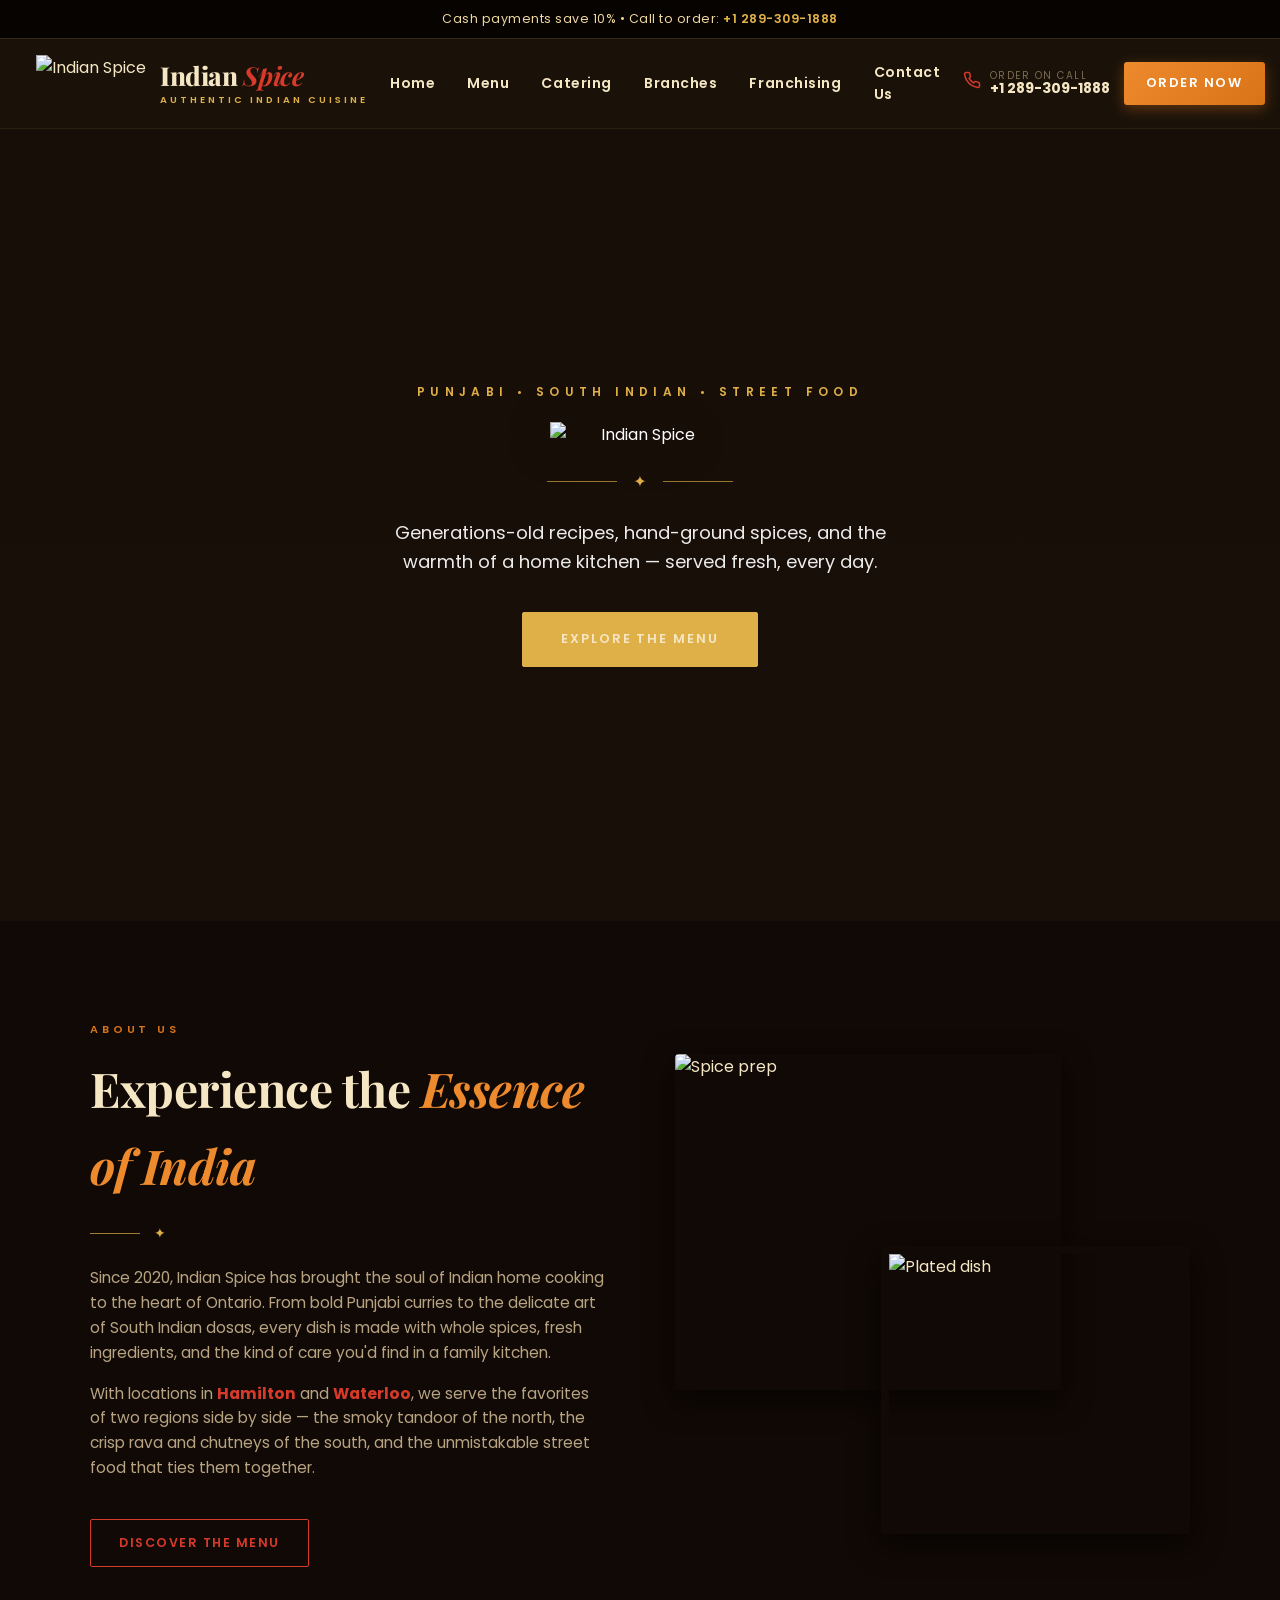
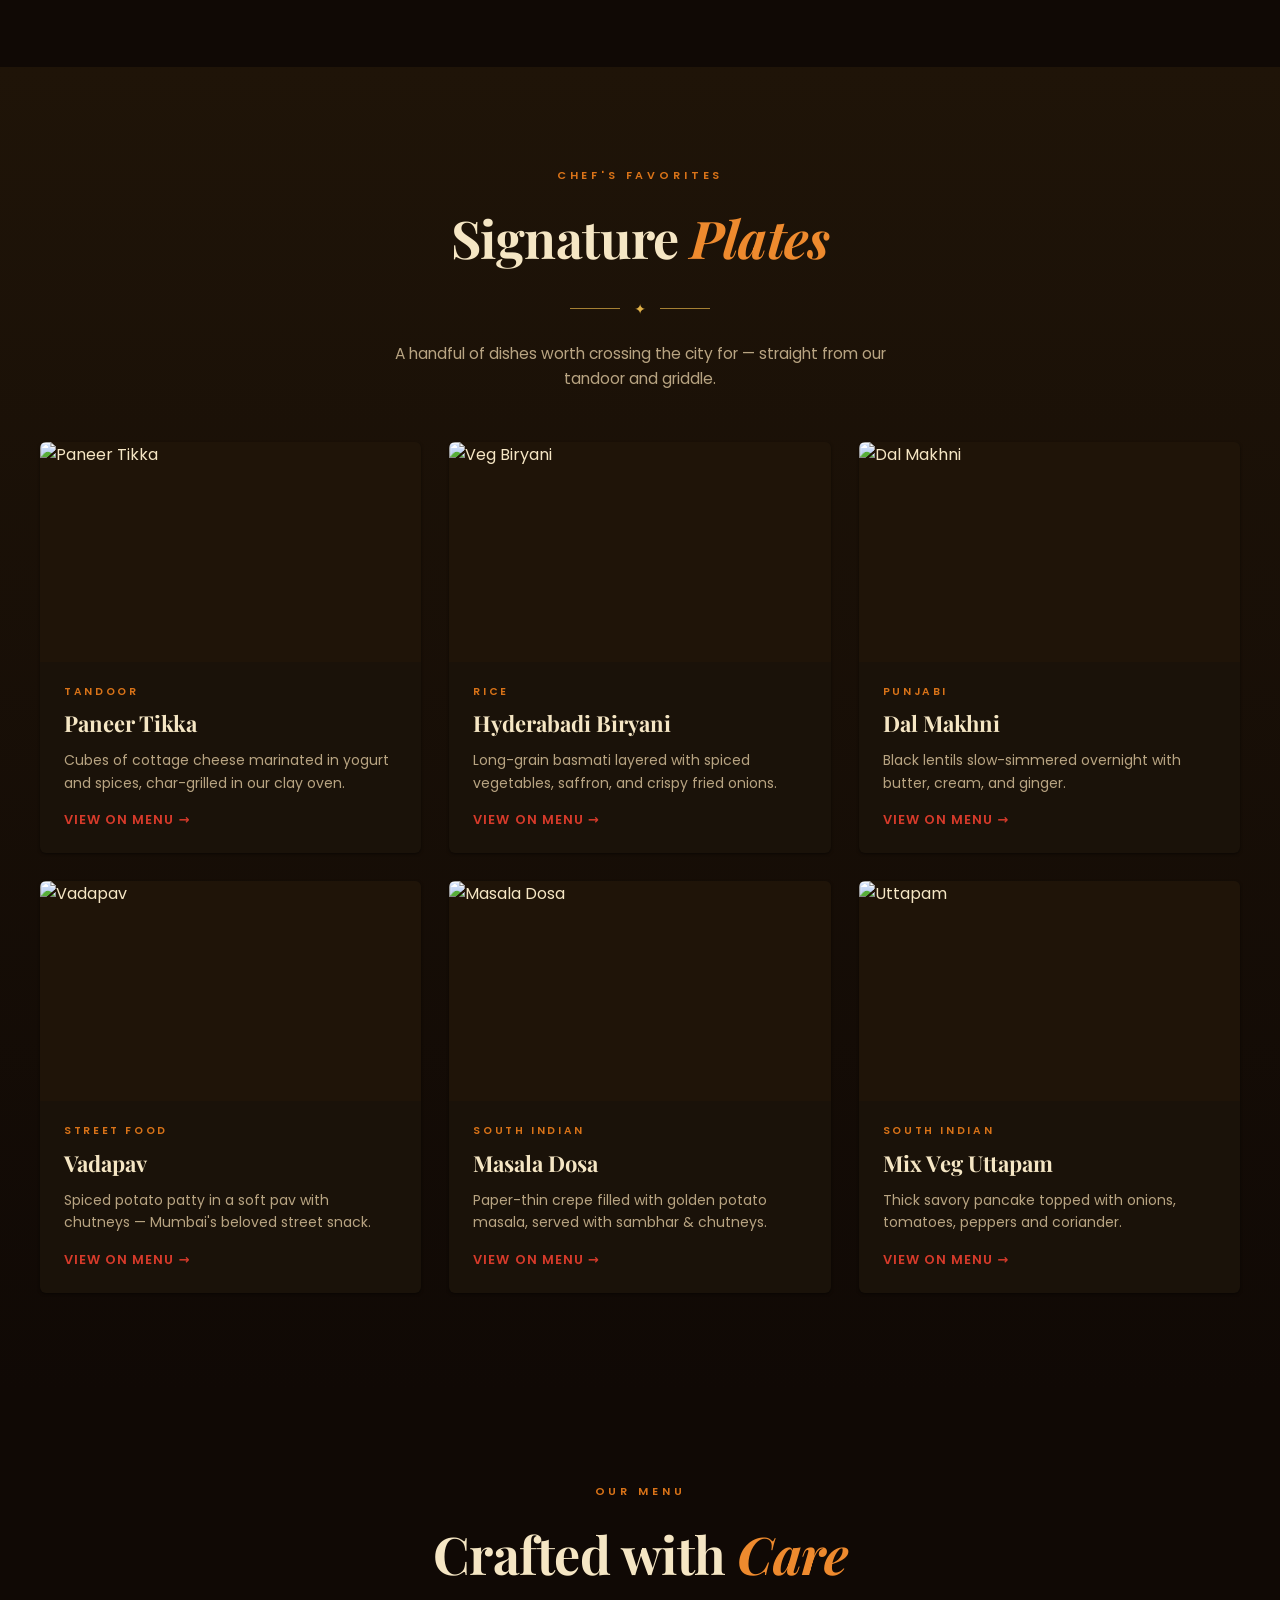
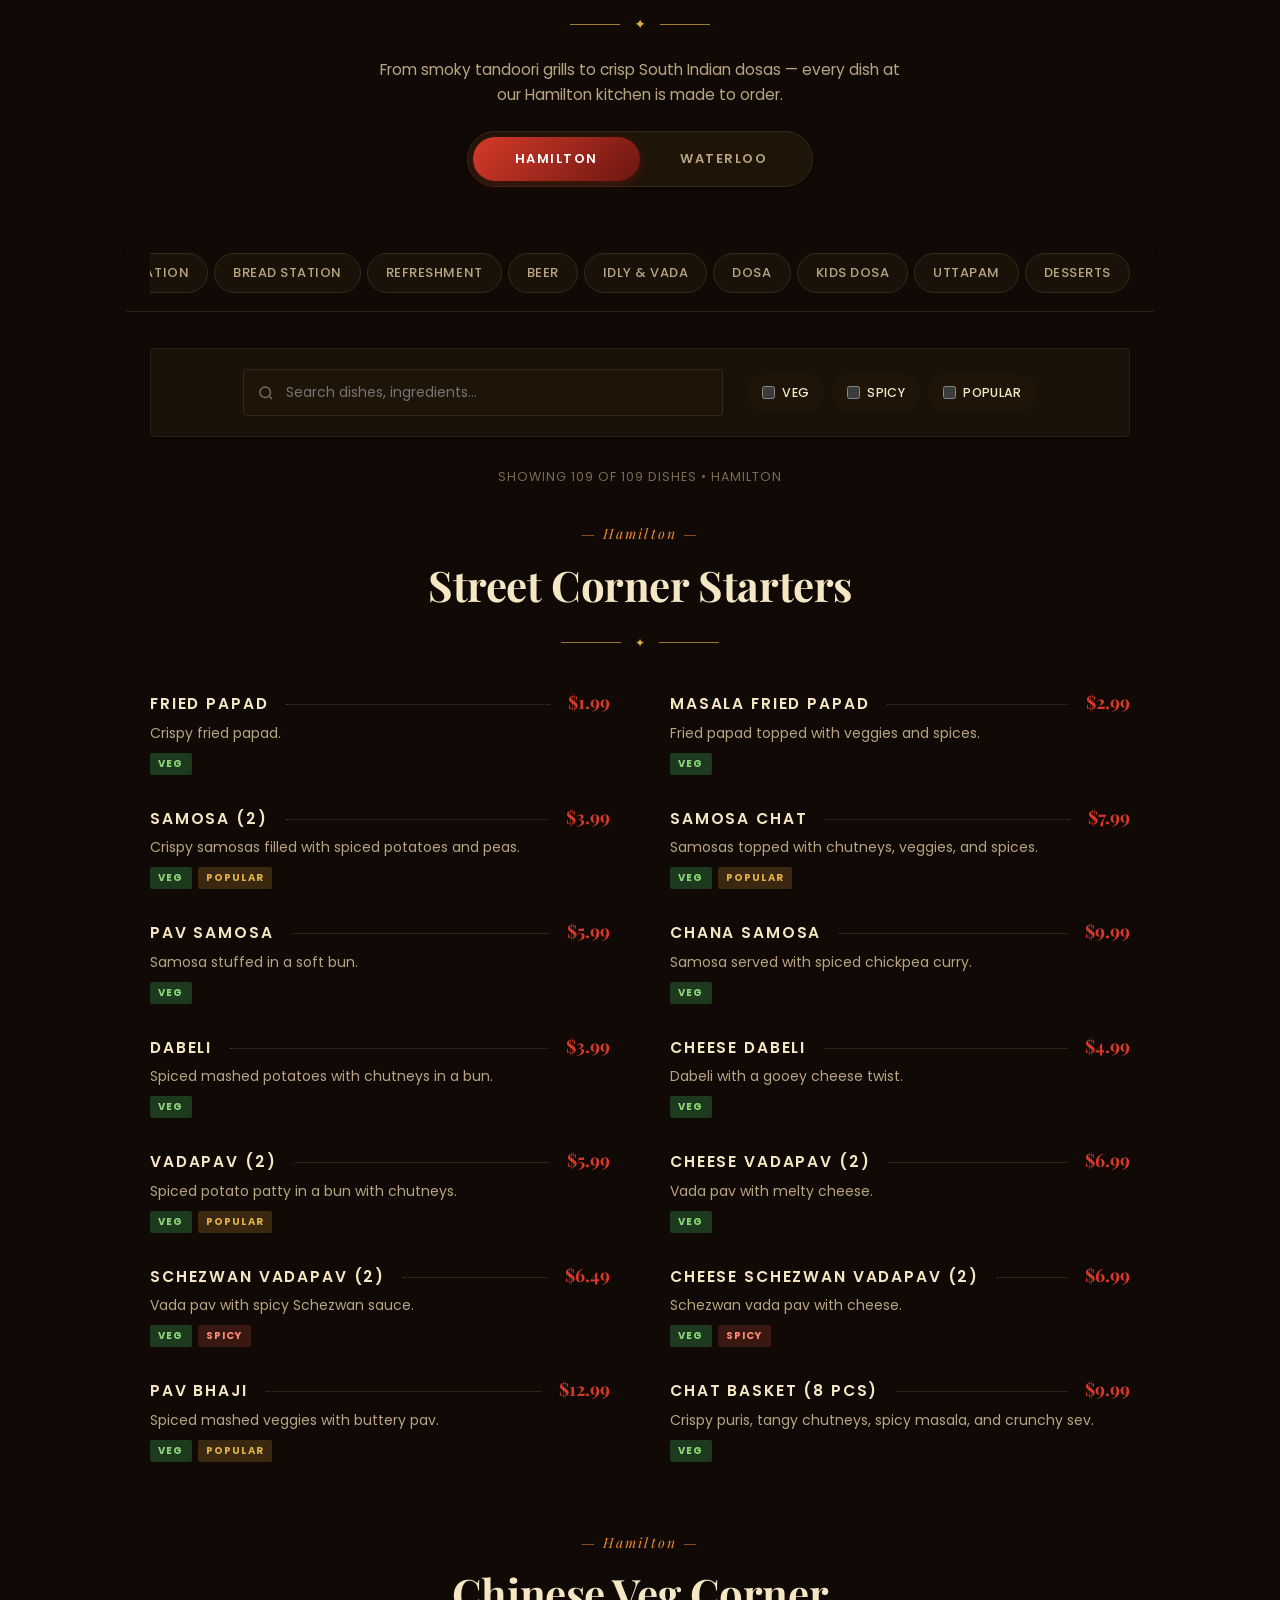
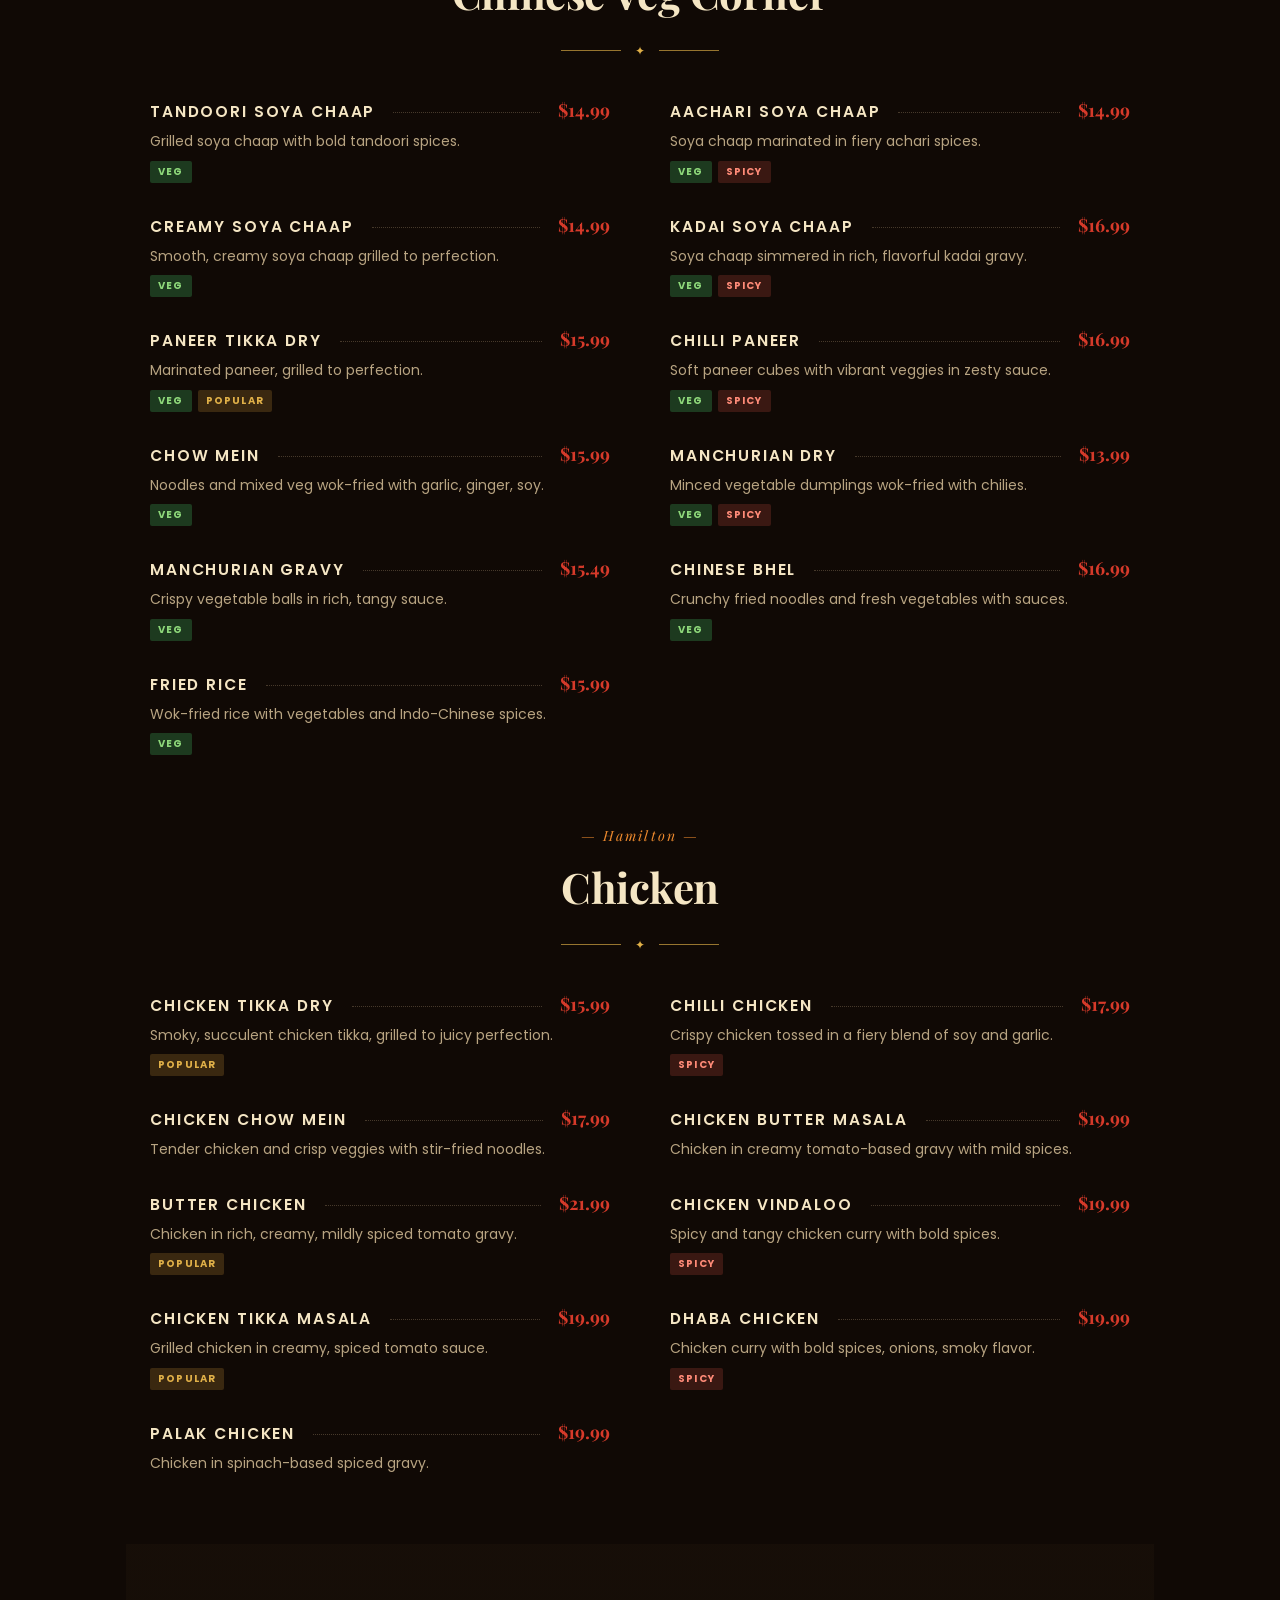
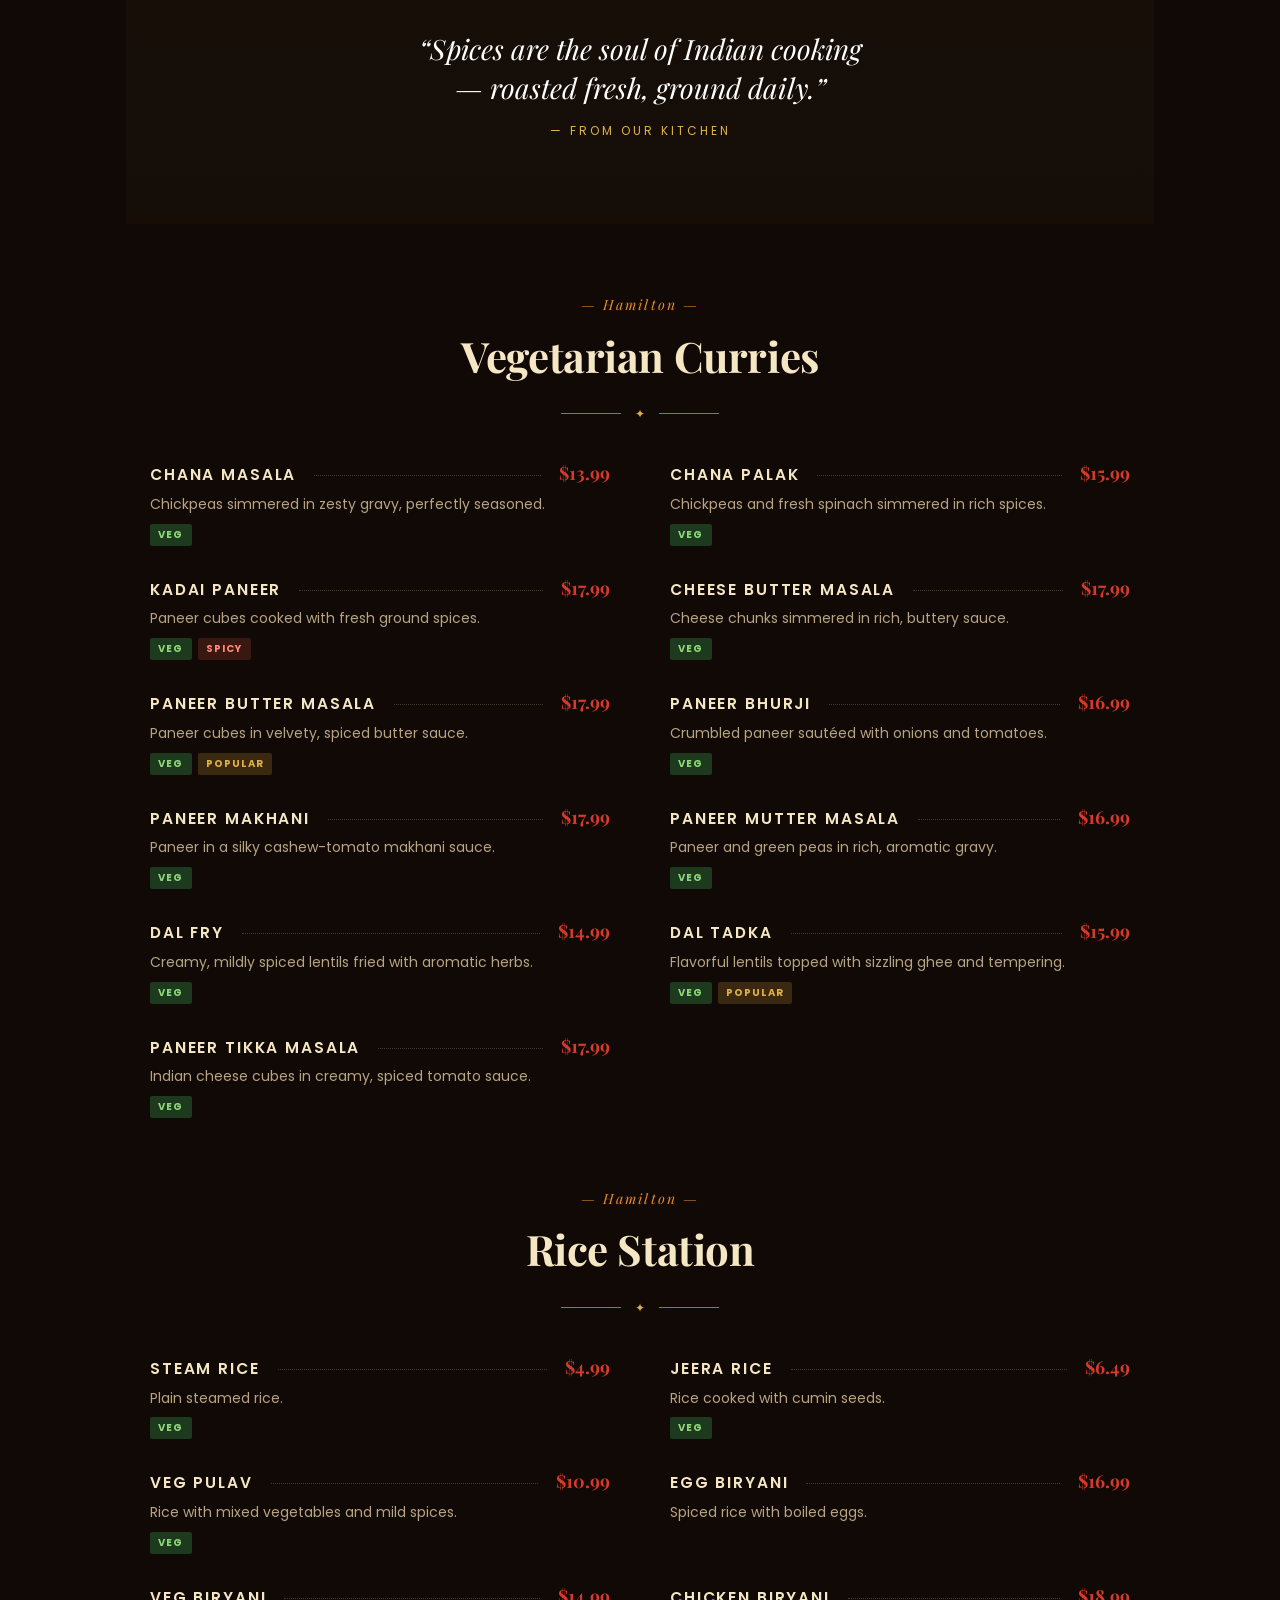
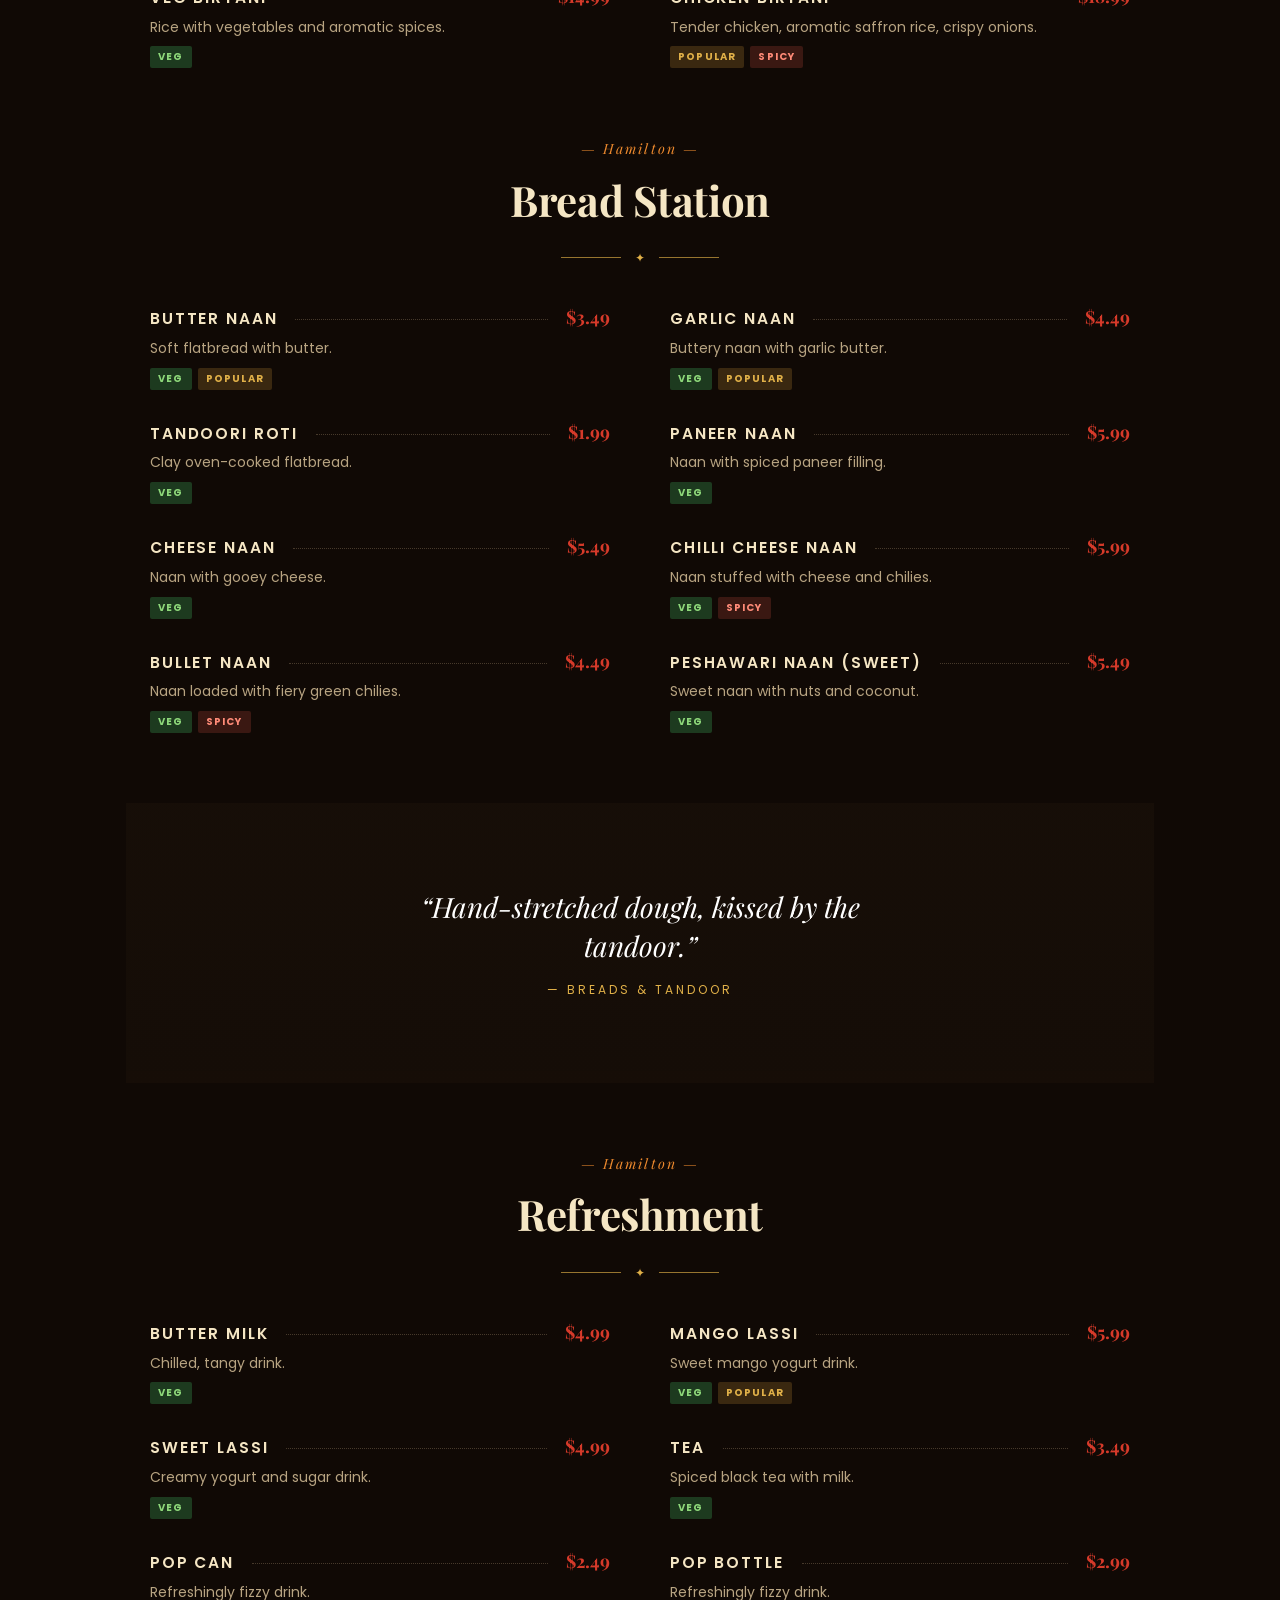
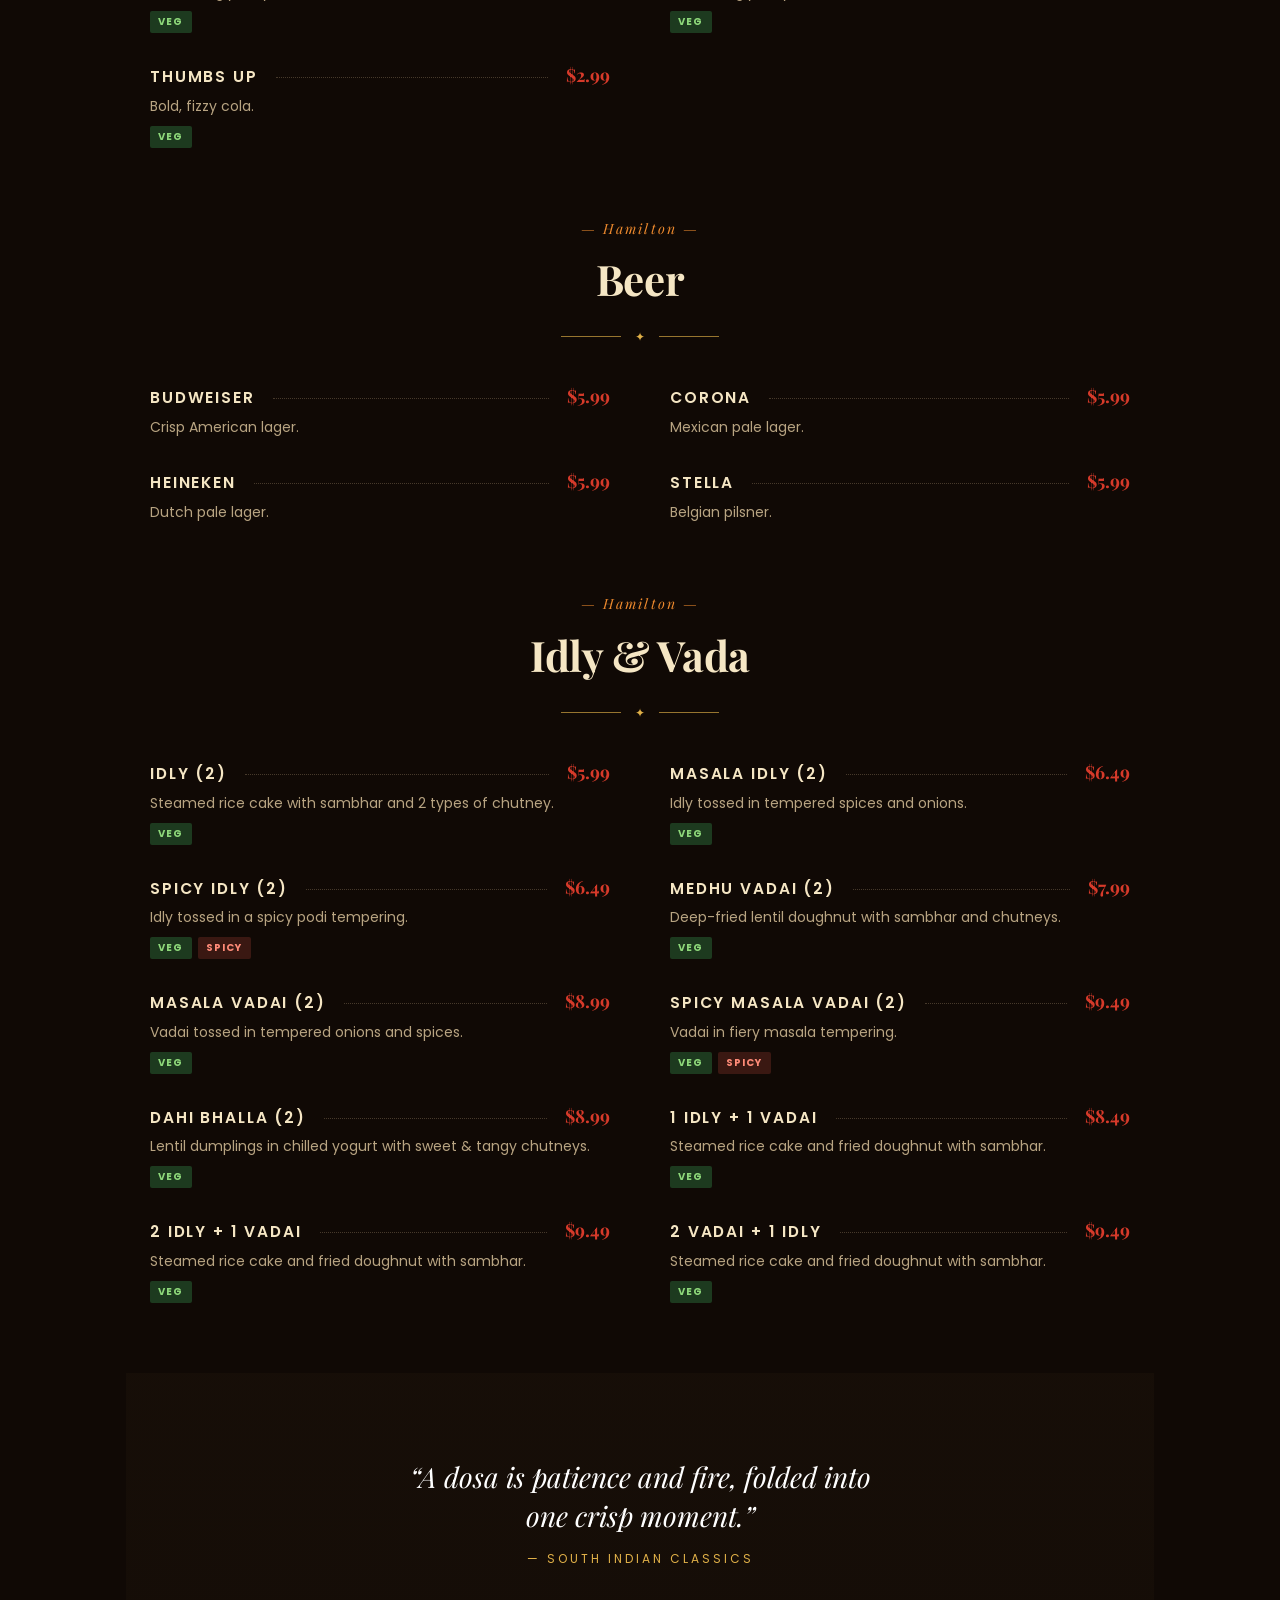
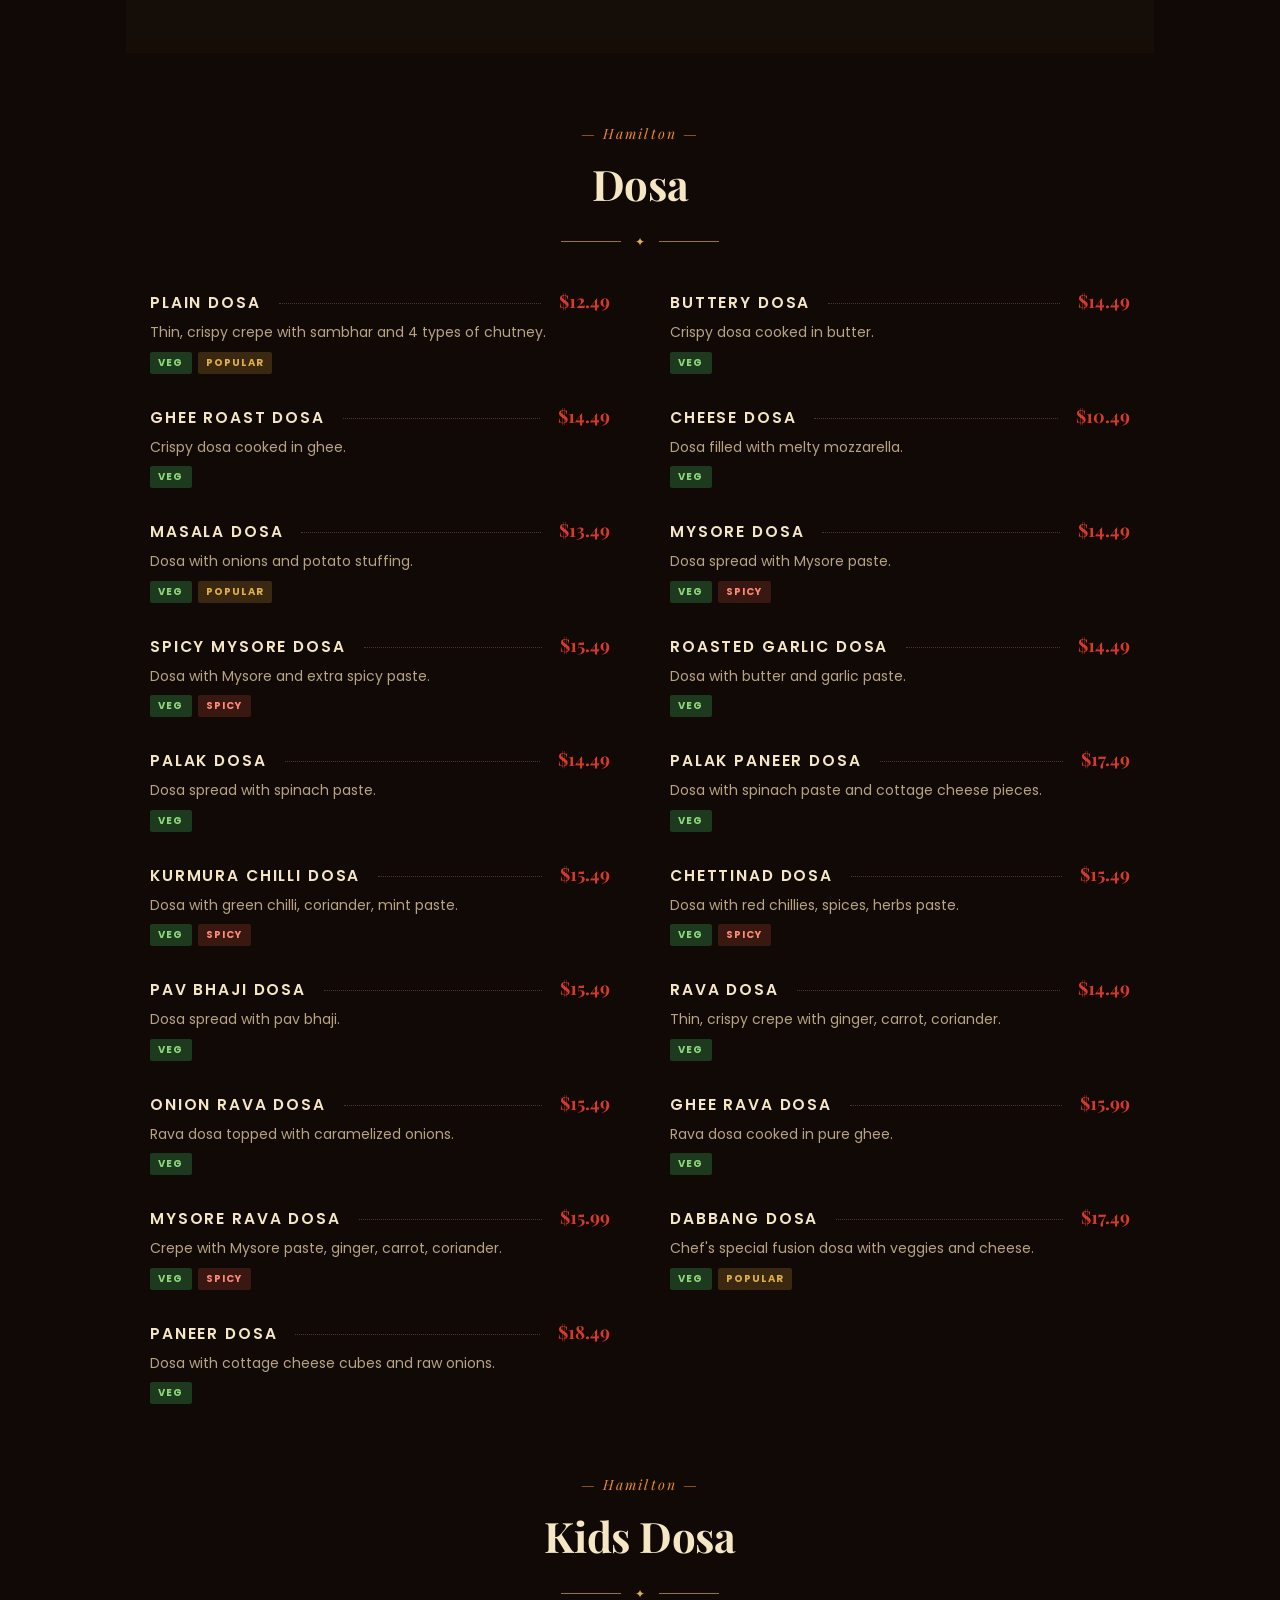
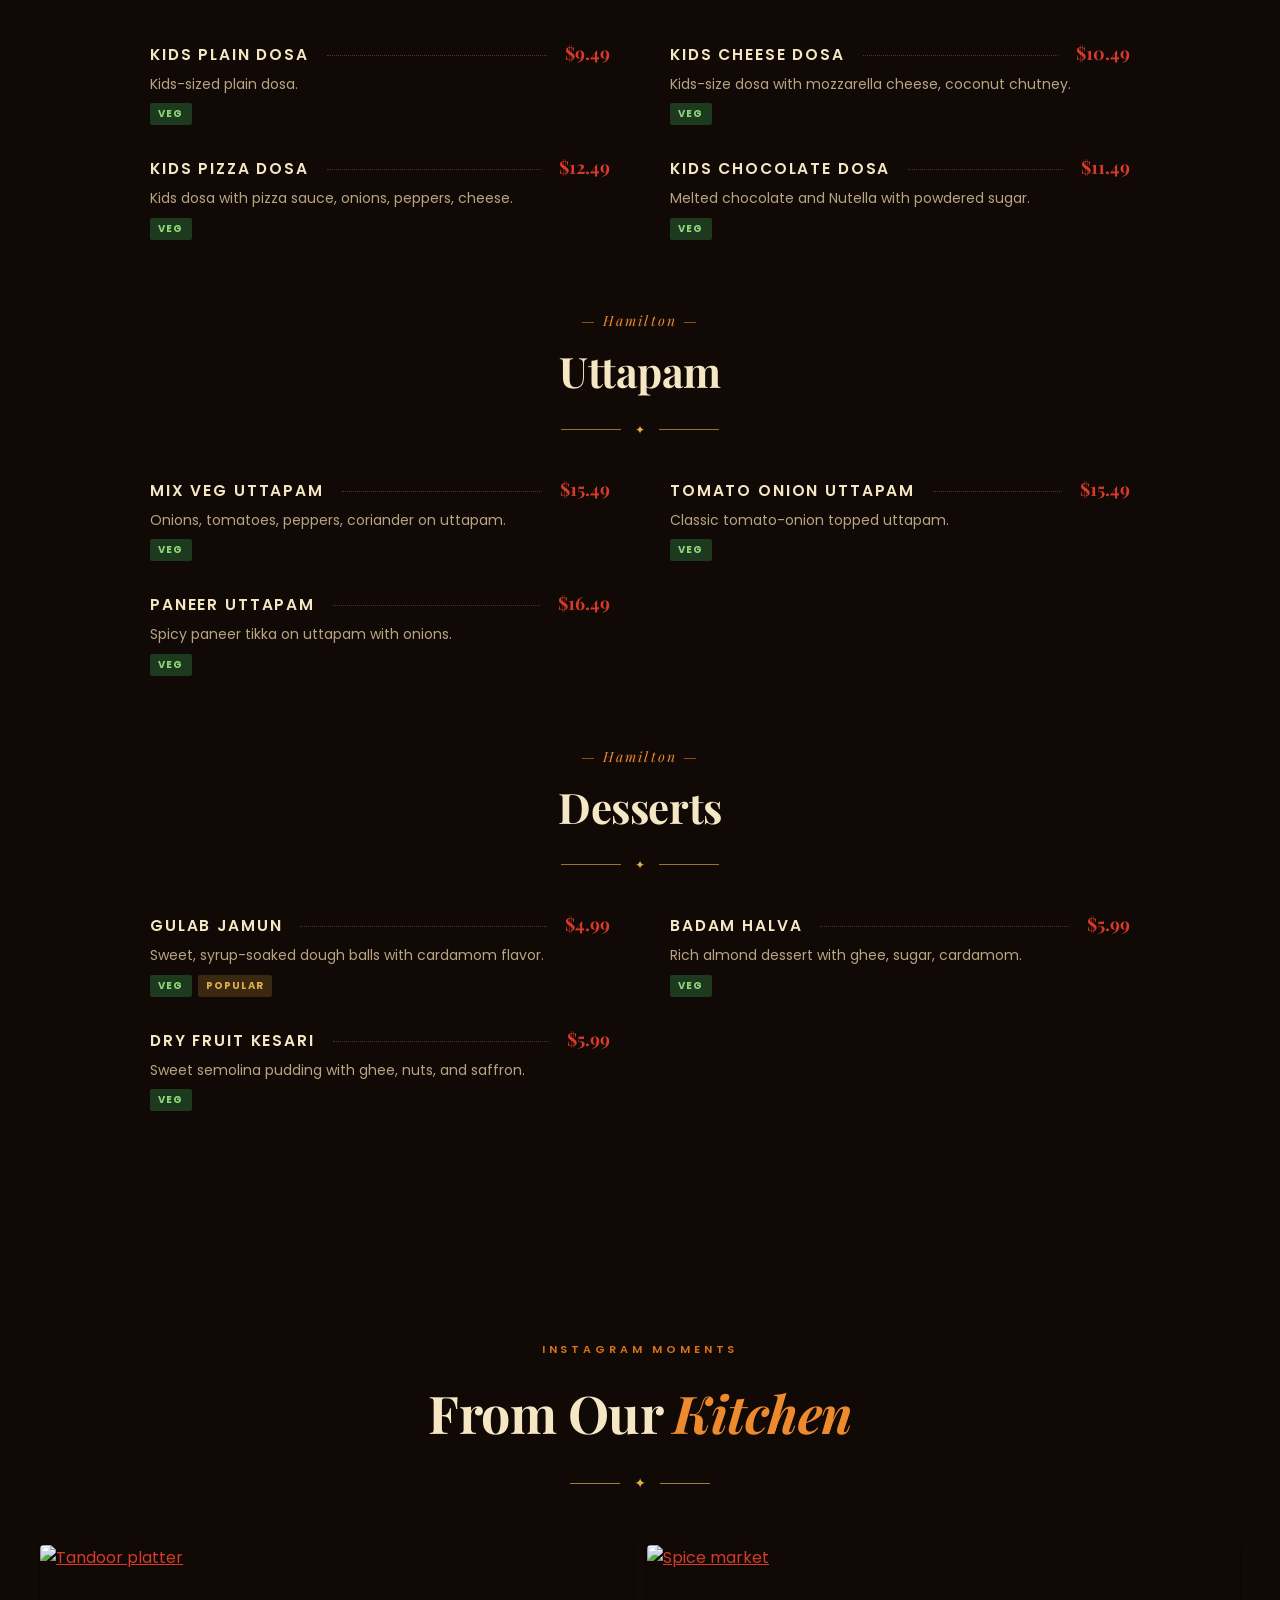
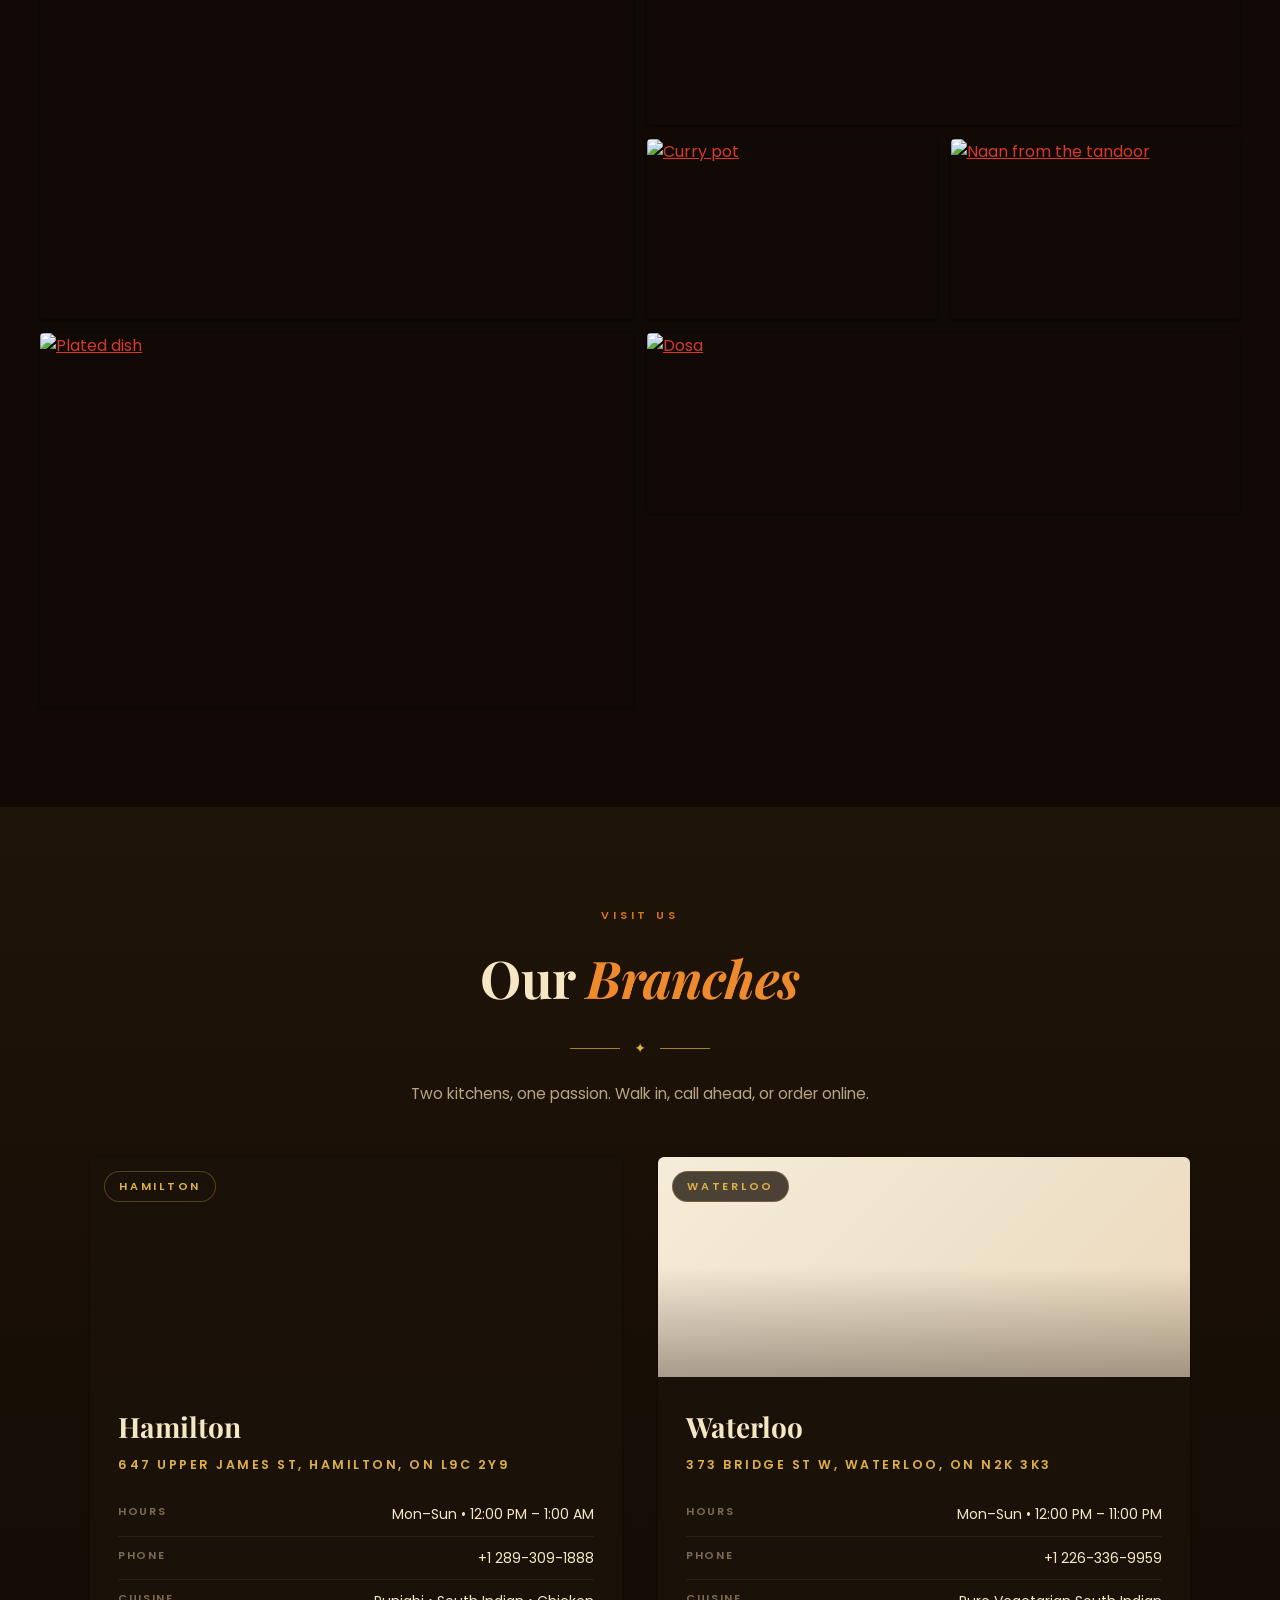
==== commit 68e59978: "Switch site to dark theme (warm dark surfaces, brighter accents)" ====
--- a/index.html
+++ b/index.html
@@ -3,7 +3,7 @@
 <head>
   <meta charset="UTF-8" />
   <meta name="viewport" content="width=device-width, initial-scale=1.0, viewport-fit=cover" />
-  <meta name="theme-color" content="#8a1f15" />
+  <meta name="theme-color" content="#100905" />
   <meta name="description" content="Indian Spice — authentic Punjabi, South Indian and street food in Hamilton & Waterloo, Ontario." />
   <title>Indian Spice — Authentic Punjabi, South Indian & Street Food</title>
   <link rel="icon" type="image/png" href="https://indianspice.ca/wp-content/uploads/2023/10/PNG-C-1536x1018-1-170x113-1.png" />
--- a/styles.css
+++ b/styles.css
@@ -1,20 +1,25 @@
 :root {
-  --bg: #fbf6ed;
-  --surface: #ffffff;
-  --ink: #1c120a;
-  --ink-soft: #6b5a48;
-  --ink-mute: #9c8a76;
-  --primary: #e87722;
-  --primary-dark: #b85e15;
-  --accent: #8a1f15;
-  --gold: #c89b3a;
-  --gold-soft: #f0e0bd;
-  --cream: #f5ecd9;
-  --border: #ead9bd;
-  --hairline: #e6d6b8;
-  --shadow-sm: 0 1px 3px rgba(60,30,10,.05);
-  --shadow-md: 0 10px 30px rgba(60,30,10,.10);
-  --shadow-lg: 0 24px 60px rgba(60,30,10,.18);
+  /* Dark theme — warm, luxe Indian restaurant feel.
+     The brand orange/red/gold are kept; the surfaces flip to deep warm browns. */
+  --bg: #100905;             /* page background — near-black with a warm tint */
+  --surface: #1a1209;        /* card / header / panel surface */
+  --surface-2: #241810;      /* slightly elevated surface (chips, inputs) */
+  --ink: #f5e6c4;            /* primary text — warm cream */
+  --ink-soft: #b8a482;       /* secondary text — muted warm beige */
+  --ink-mute: #7c6b52;       /* tertiary text — muted brown */
+  --primary: #ee8a2e;        /* turmeric orange — brighter for dark bg */
+  --primary-dark: #d97318;
+  --accent: #d63a2a;         /* tandoor red — brighter for dark bg */
+  --gold: #e0b048;           /* gold accent */
+  --gold-soft: #f0d8a0;      /* LIGHT gold — used as text on dark surfaces (footer, topbar) */
+  --gold-glow: #2e2210;      /* dark gold-tinted backdrop (for hover/active states) */
+  --cream: #1f1408;          /* "cream" backgrounds now dark (chips, inputs) */
+  --border: #34291a;         /* subtle borders */
+  --hairline: #2a2010;       /* dividers */
+  --shadow-sm: 0 1px 3px rgba(0,0,0,.5);
+  --shadow-md: 0 10px 30px rgba(0,0,0,.55);
+  --shadow-lg: 0 24px 60px rgba(0,0,0,.7);
+  color-scheme: dark;
 }
 
 * { box-sizing: border-box; }
@@ -33,12 +38,13 @@
 
 /* =================== TOP BAR =================== */
 .topbar {
-  background: var(--ink);
+  background: #060300;             /* near-black ribbon, even darker than the page */
   color: var(--gold-soft);
   font-size: 12.5px;
   padding: 9px 24px;
   text-align: center;
   letter-spacing: .04em;
+  border-bottom: 1px solid var(--border);
 }
 .topbar a { color: var(--gold); text-decoration: none; font-weight: 600; }
 .topbar a:hover { text-decoration: underline; }
@@ -496,7 +502,12 @@
   transition: all .25s ease;
 }
 .cat-link:hover { border-color: var(--primary); color: var(--primary-dark); }
-.cat-link.active { background: var(--ink); border-color: var(--ink); color: var(--gold); }
+.cat-link.active {
+  background: linear-gradient(135deg, var(--gold) 0%, #b8893a 100%);
+  border-color: var(--gold);
+  color: var(--bg);
+  box-shadow: 0 4px 14px rgba(224,176,72,.25);
+}
 
 /* Search & filters */
 .controls {
@@ -531,8 +542,8 @@
 #search:focus {
   outline: none;
   border-color: var(--primary);
-  background: #fff;
-  box-shadow: 0 0 0 3px rgba(232,119,34,.12);
+  background: var(--surface-2);
+  box-shadow: 0 0 0 3px rgba(238,138,46,.18);
 }
 .clear-btn {
   position: absolute; right: 8px; top: 50%;
@@ -562,9 +573,13 @@
   letter-spacing: .03em;
   text-transform: uppercase;
 }
-.chip:hover { background: var(--gold-soft); }
+.chip:hover { background: var(--surface-2); }
 .chip input { accent-color: var(--accent); margin: 0; }
-.chip:has(input:checked) { background: var(--gold-soft); color: var(--accent); border-color: var(--gold); }
+.chip:has(input:checked) {
+  background: var(--gold-glow);
+  color: var(--gold);
+  border-color: var(--gold);
+}
 
 .result-count {
   width: 100%;
@@ -646,9 +661,9 @@
   padding: 3px 8px; border-radius: 2px;
   letter-spacing: .12em; text-transform: uppercase;
 }
-.tag.veg     { background: #e6f1e1; color: #356b2a; }
-.tag.spicy   { background: #fde0dd; color: var(--accent); }
-.tag.popular { background: var(--gold-soft); color: #6b4a08; }
+.tag.veg     { background: #1d3a1f; color: #8ed87a; }
+.tag.spicy   { background: #3a1812; color: #ff8b78; }
+.tag.popular { background: #3a2810; color: var(--gold); }
 
 /* Feature band */
 .feature-band {
@@ -882,9 +897,9 @@
   position: fixed;
   bottom: 24px; right: 24px;
   width: 46px; height: 46px;
-  background: var(--ink);
+  background: var(--surface);
   color: var(--gold);
-  border: none;
+  border: 1px solid var(--gold);
   border-radius: 50%;
   cursor: pointer;
   box-shadow: var(--shadow-md);
@@ -1013,7 +1028,7 @@
     position: absolute;
     top: 100%;
     left: 0; right: 0;
-    background: #fff;
+    background: var(--surface);
     display: flex;
     flex-direction: column;
     align-items: stretch;
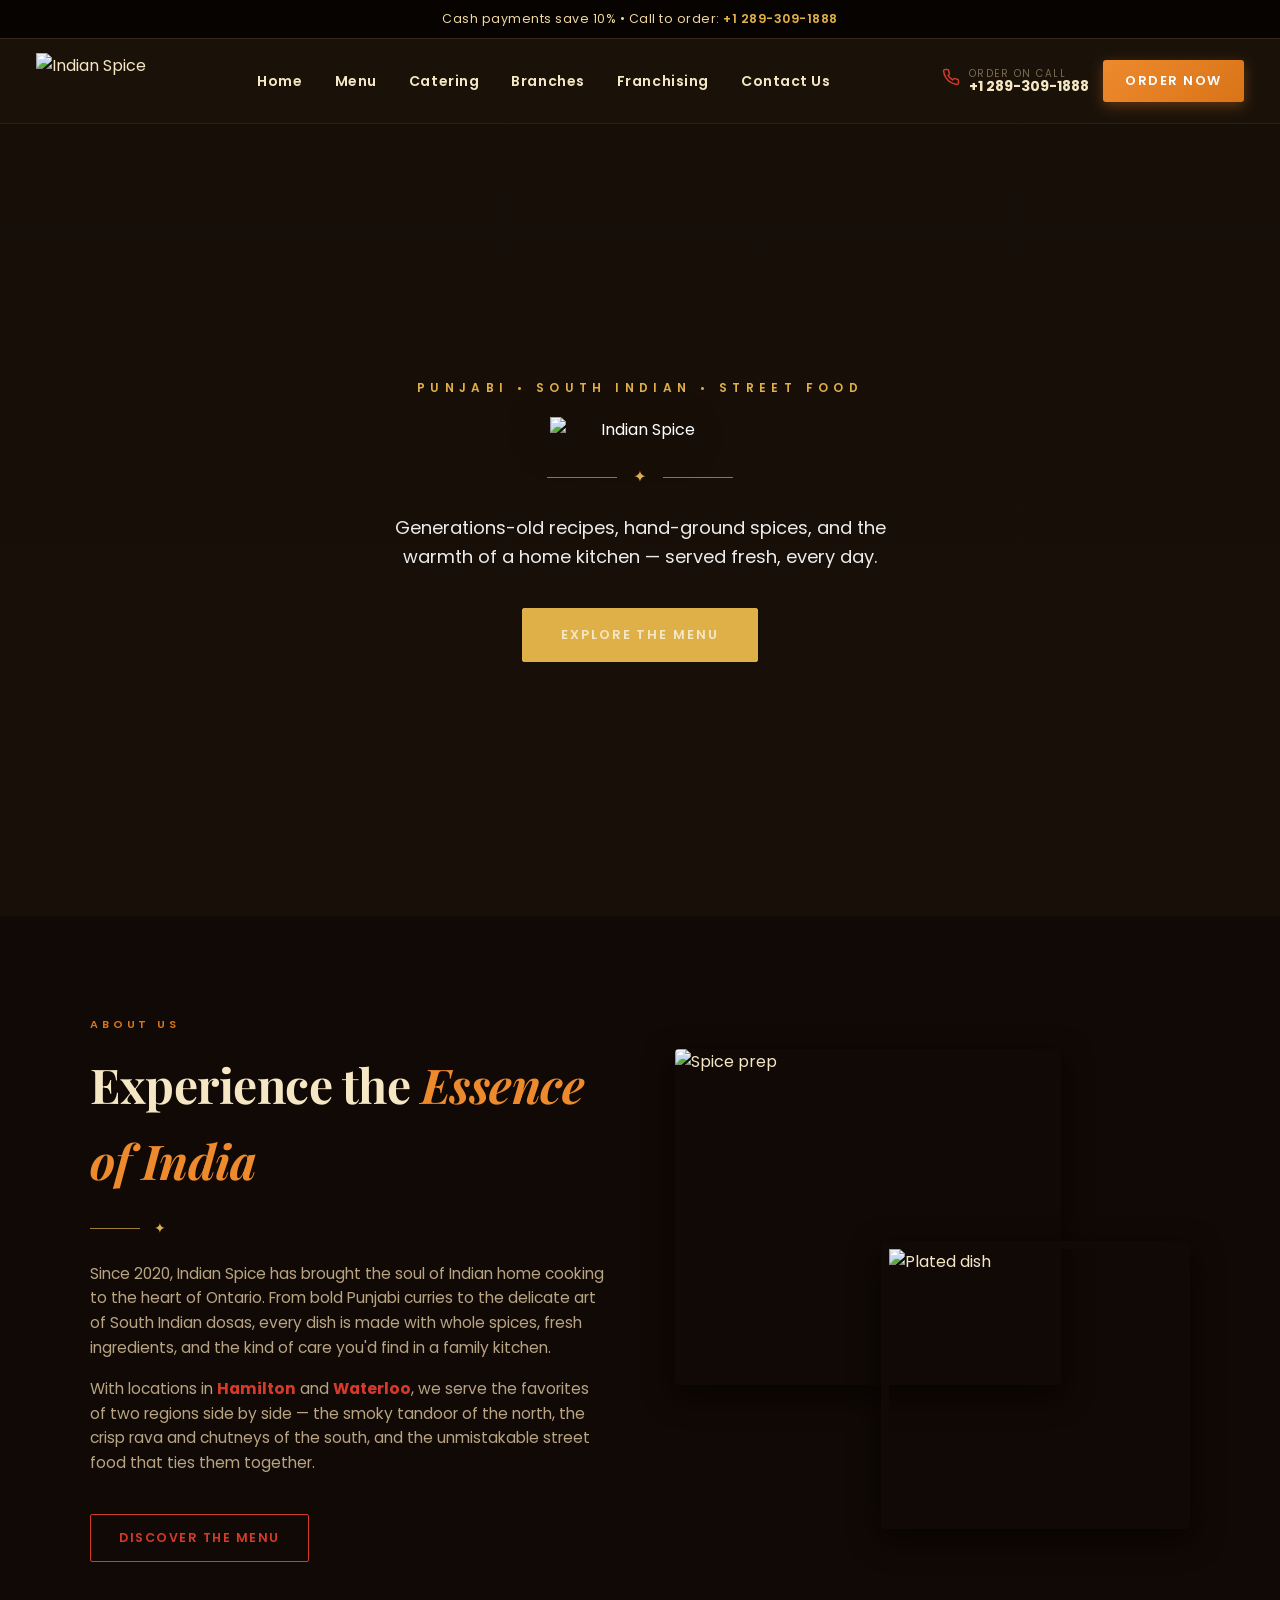
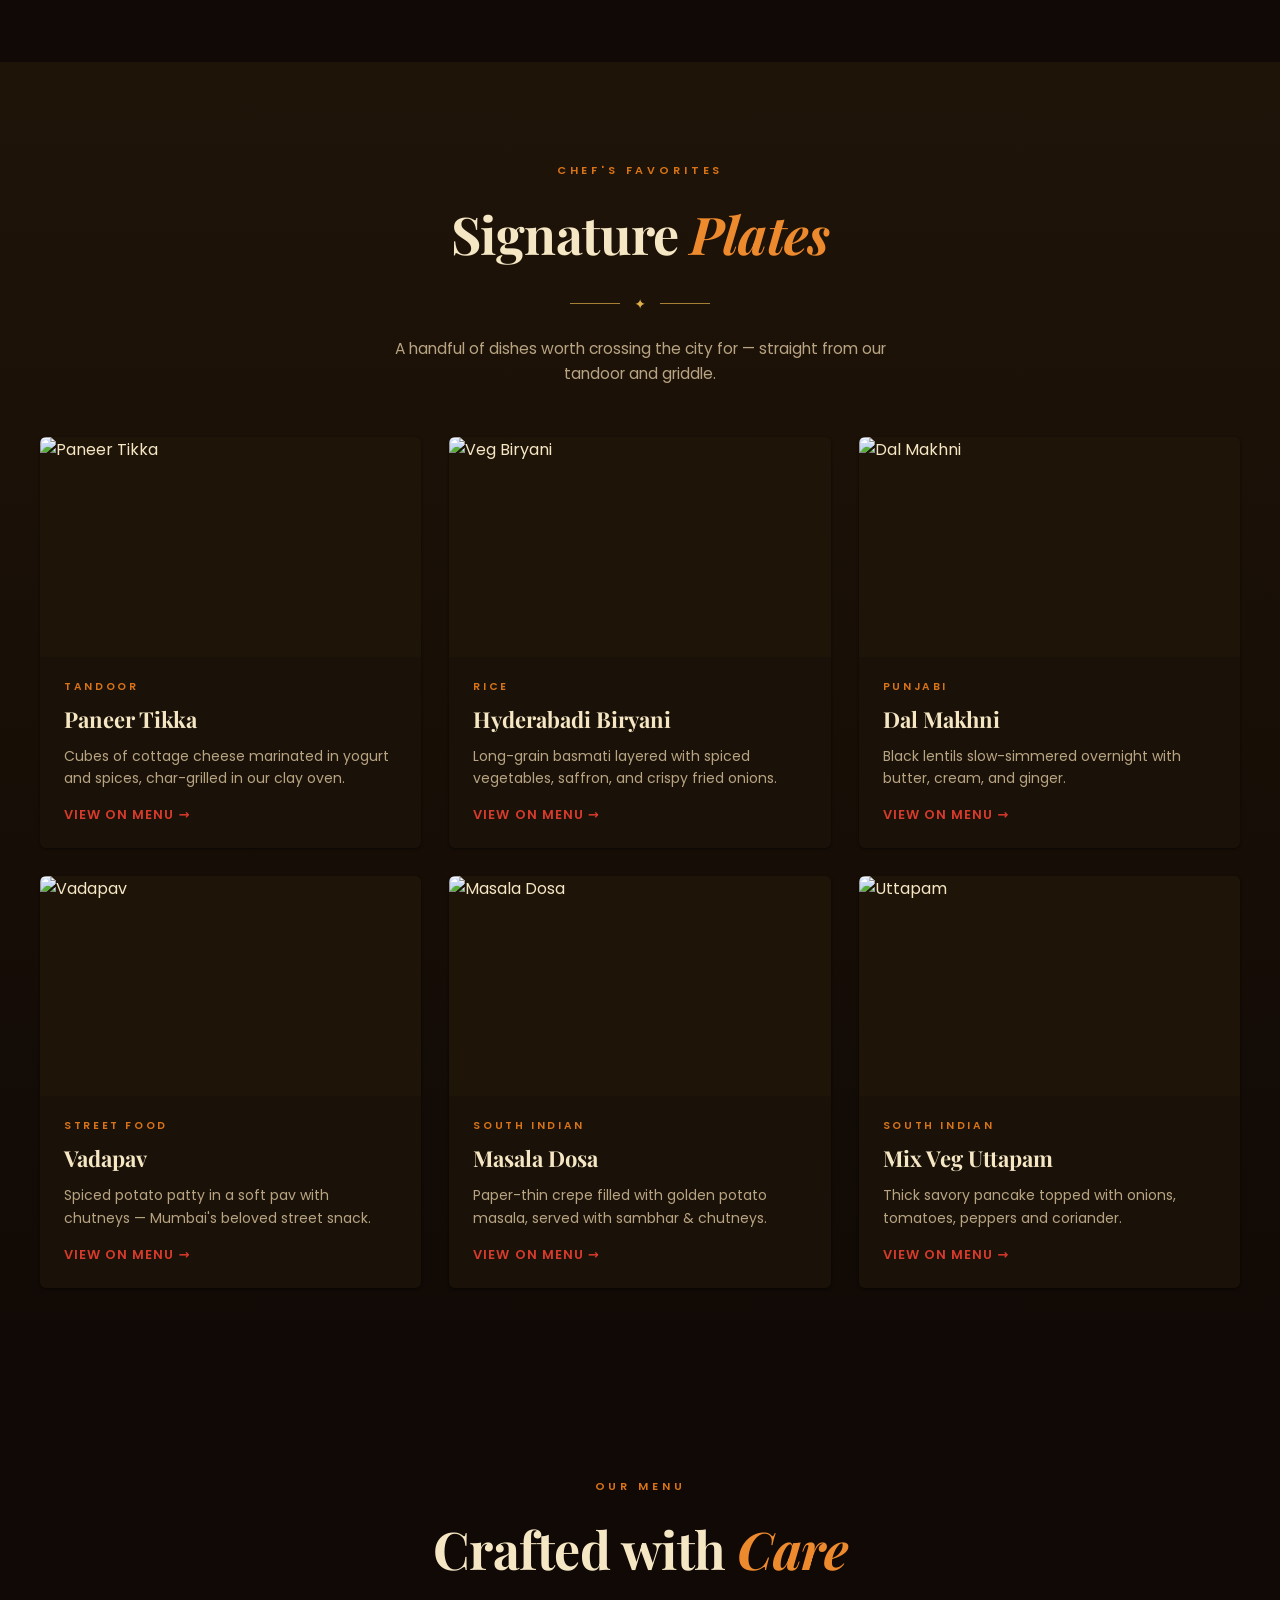
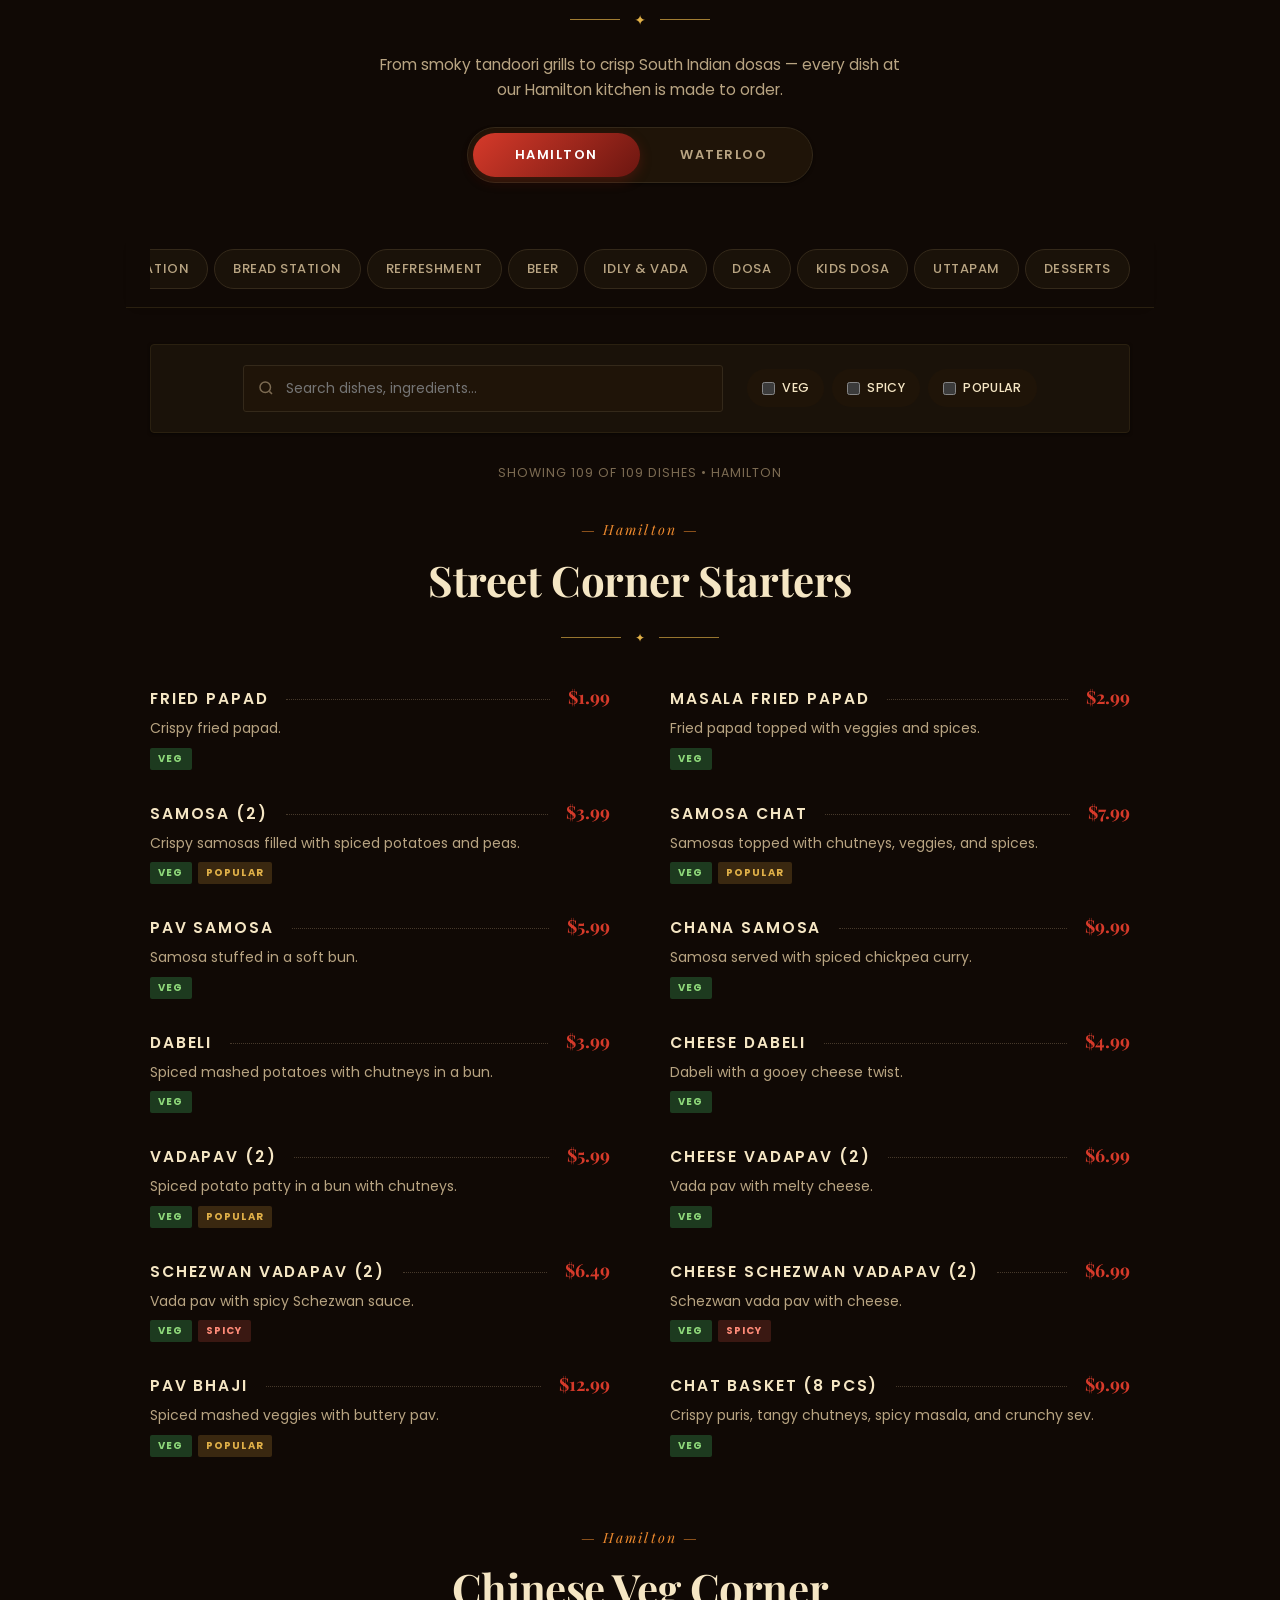
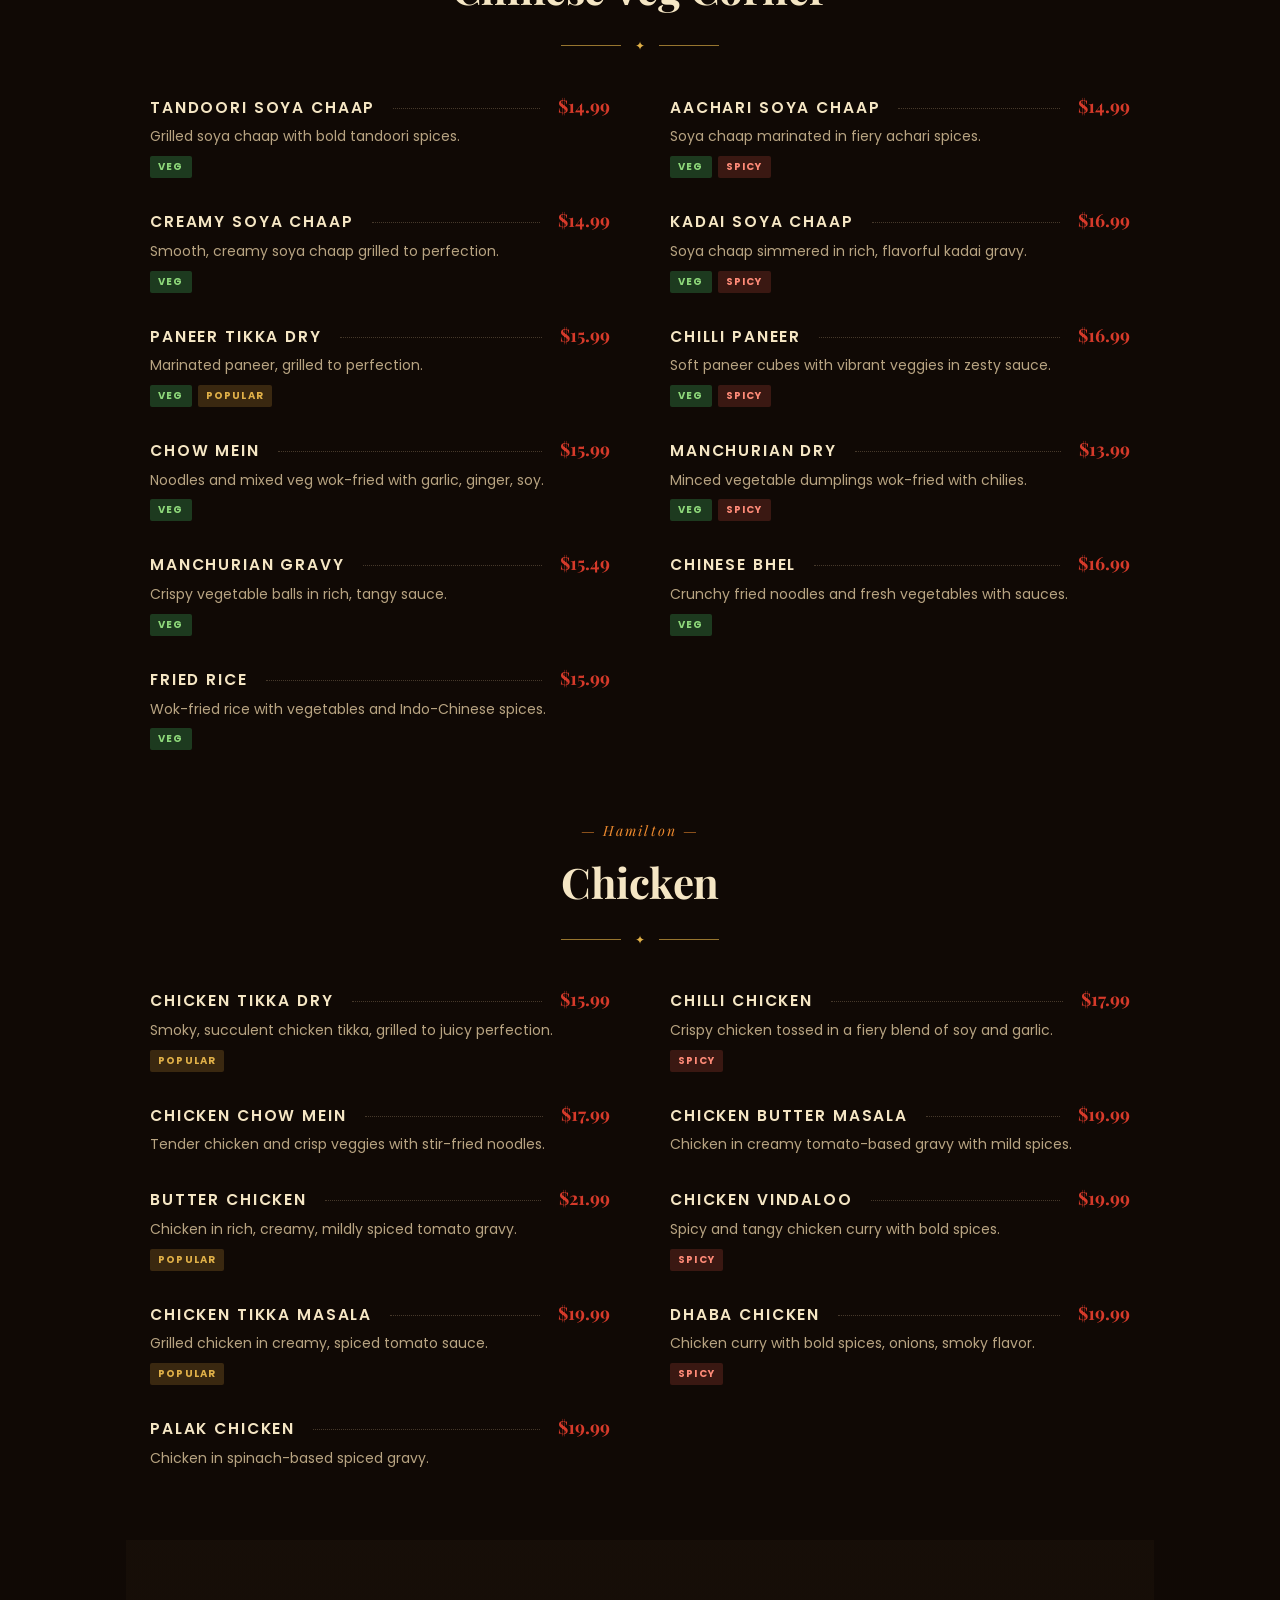
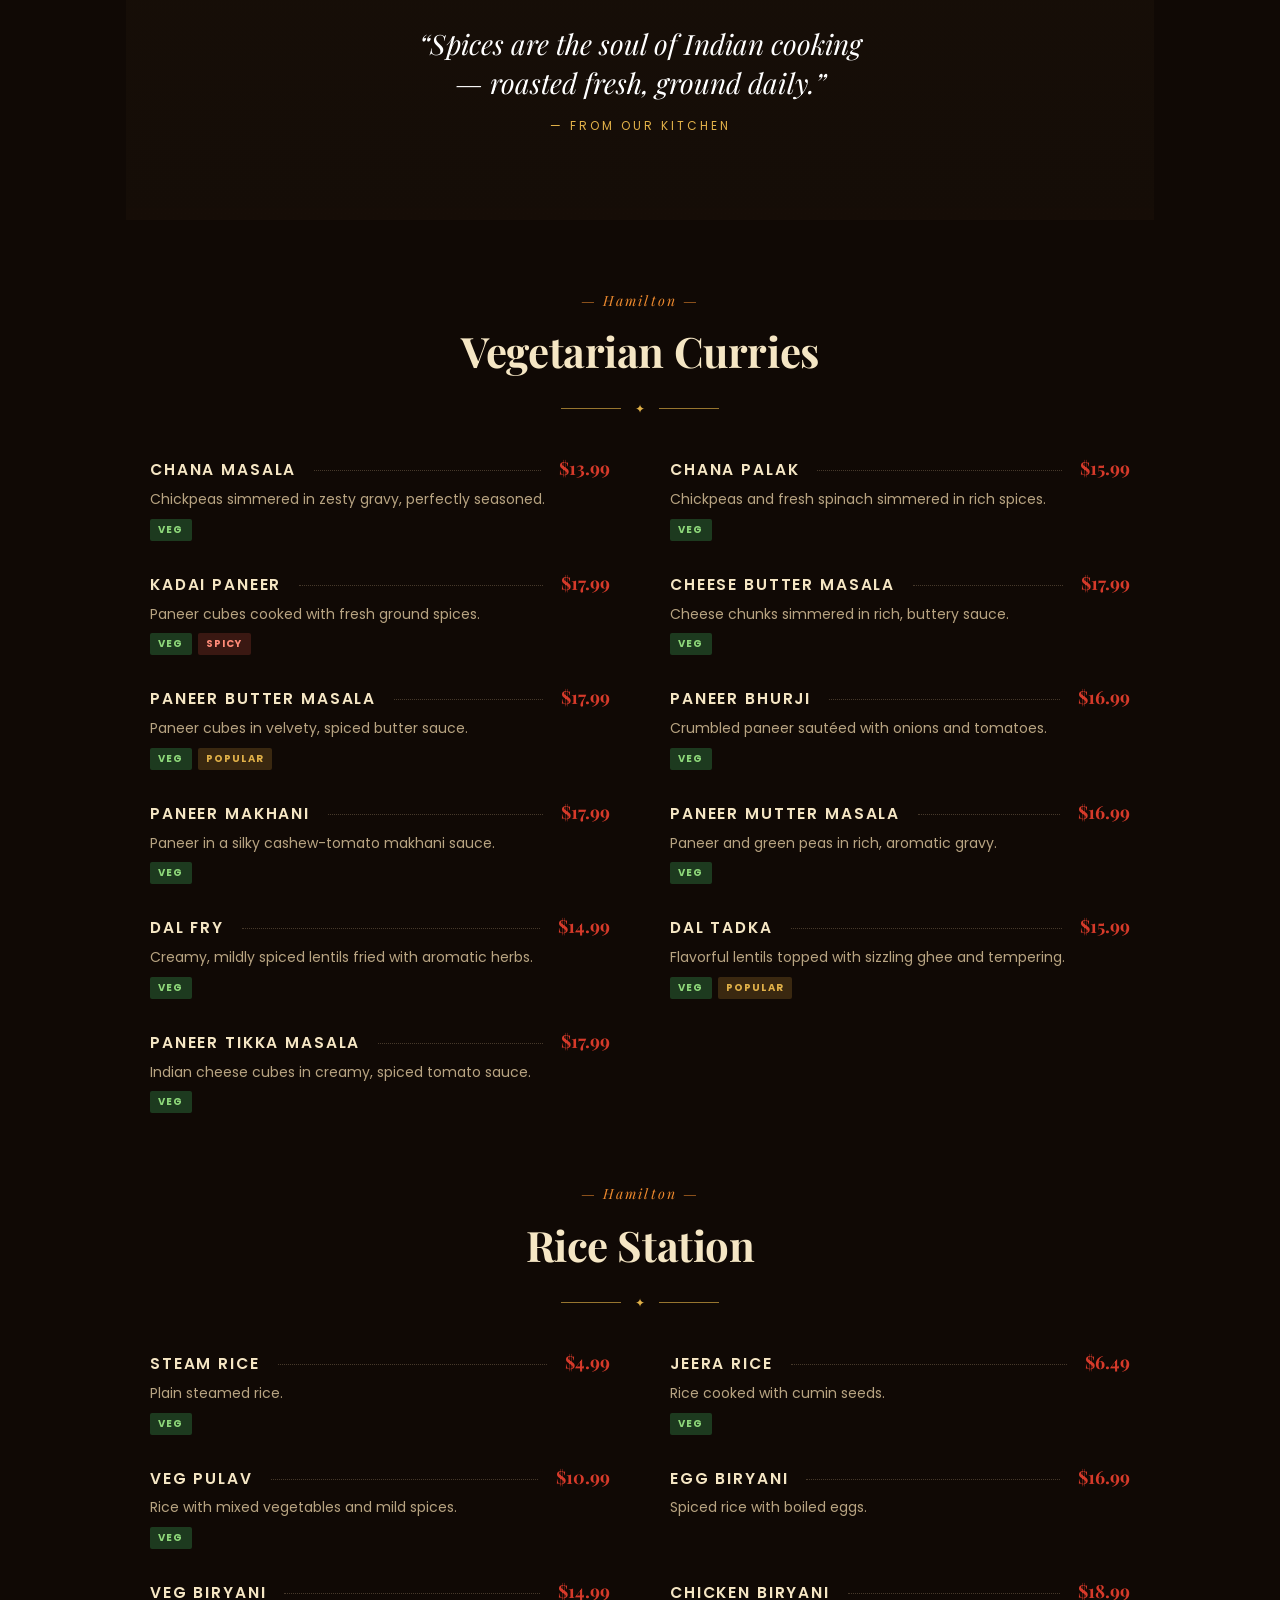
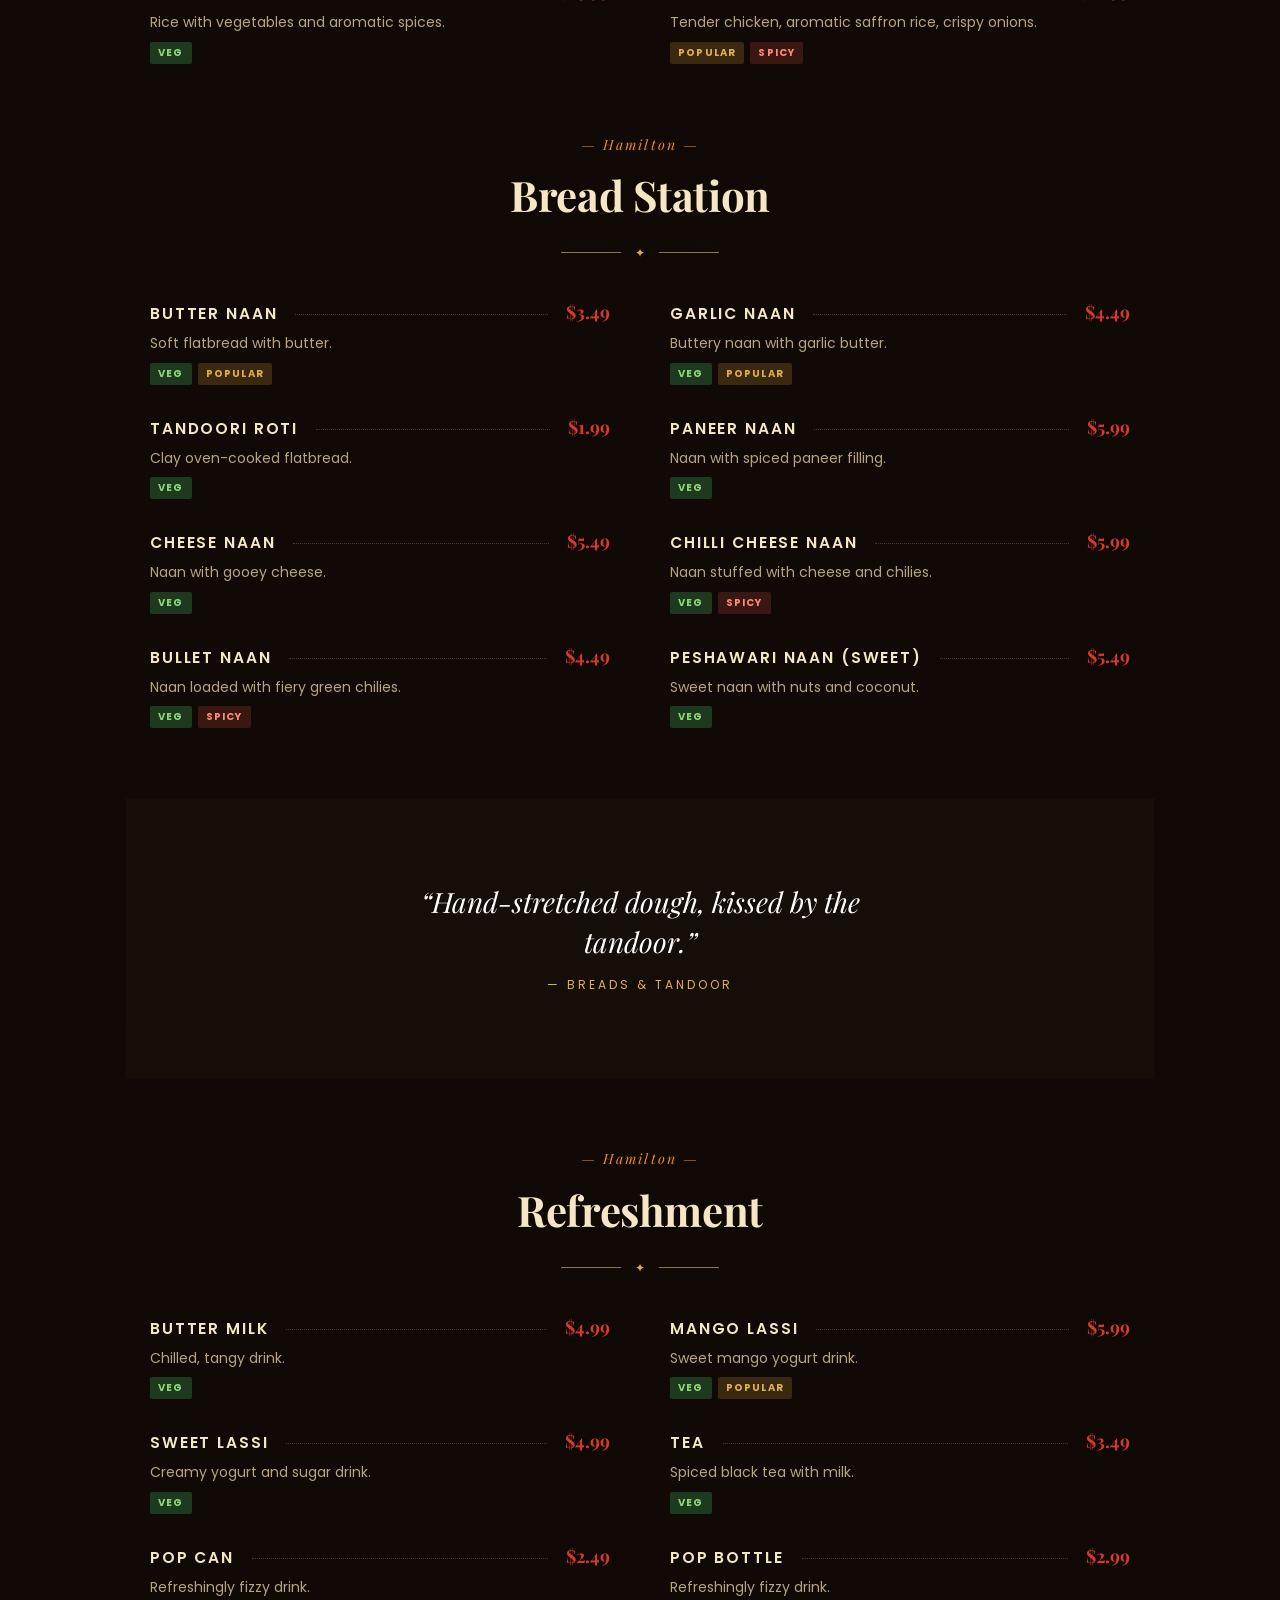
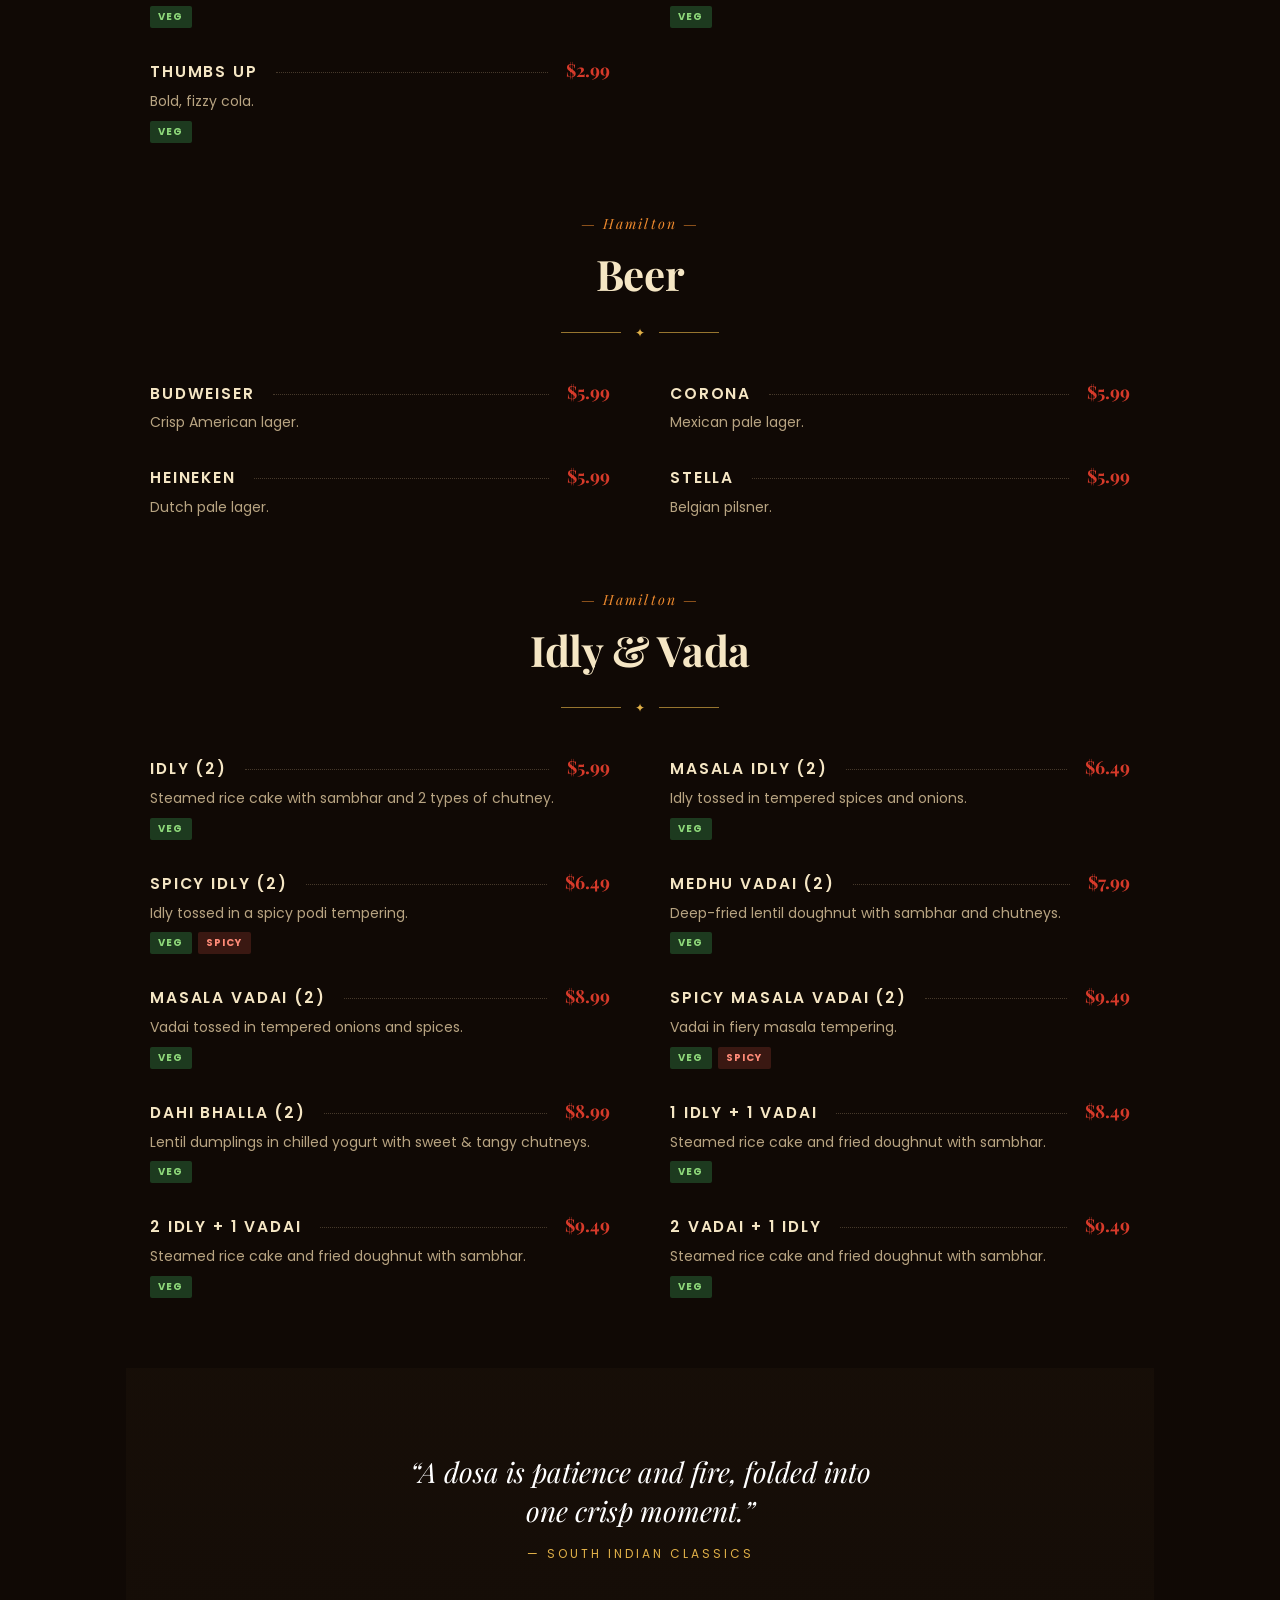
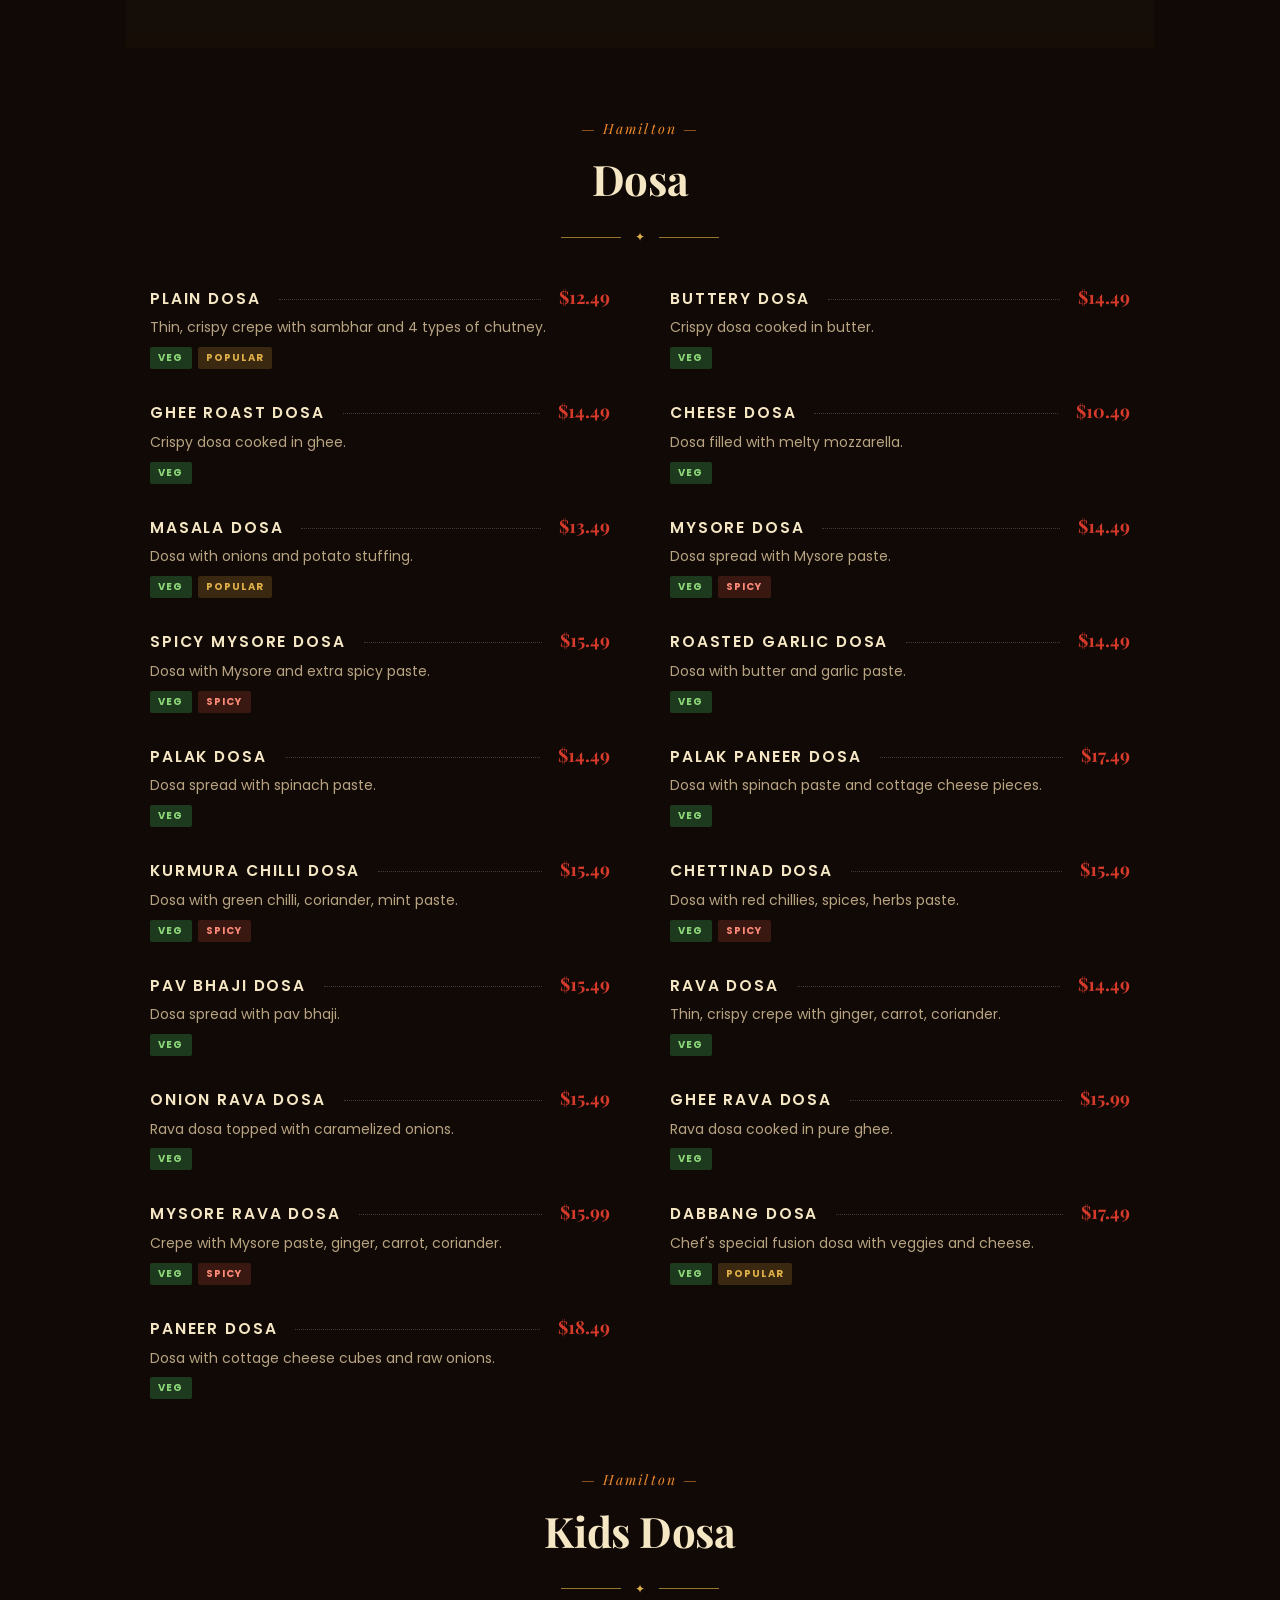
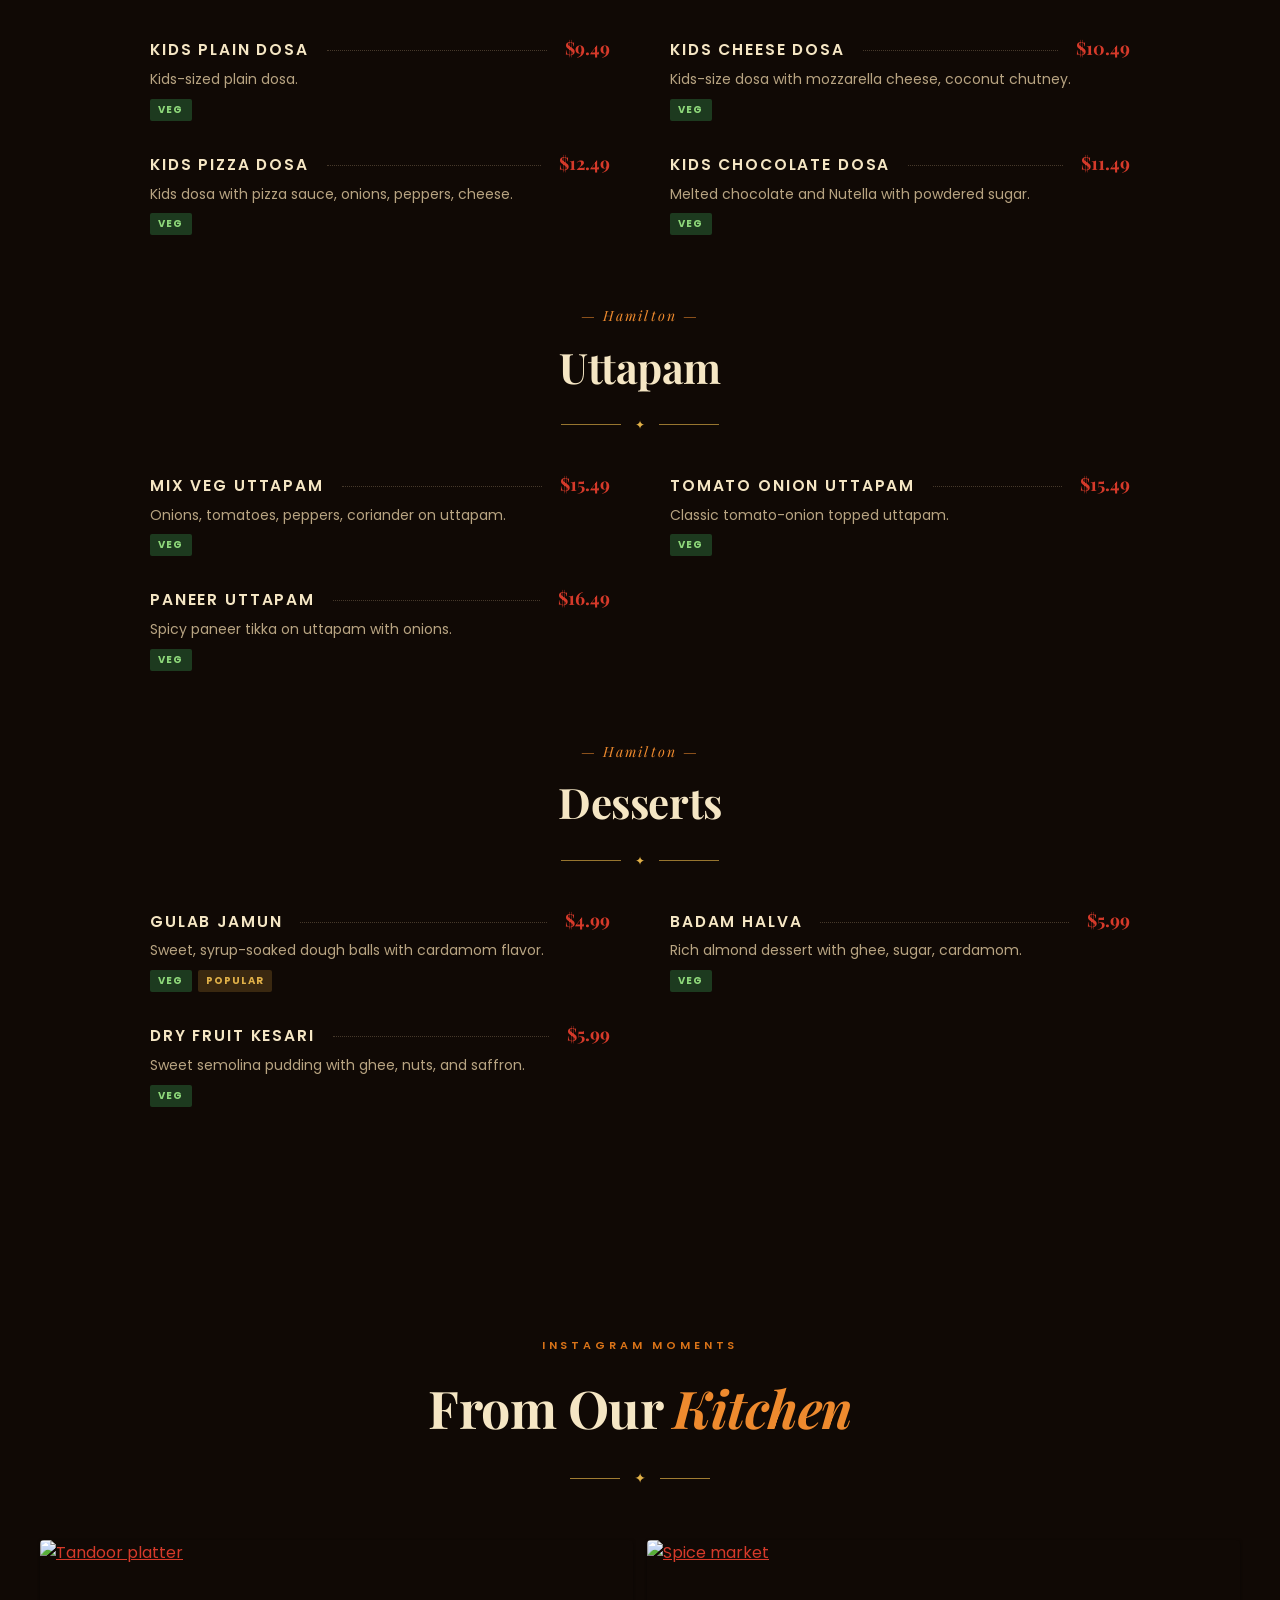
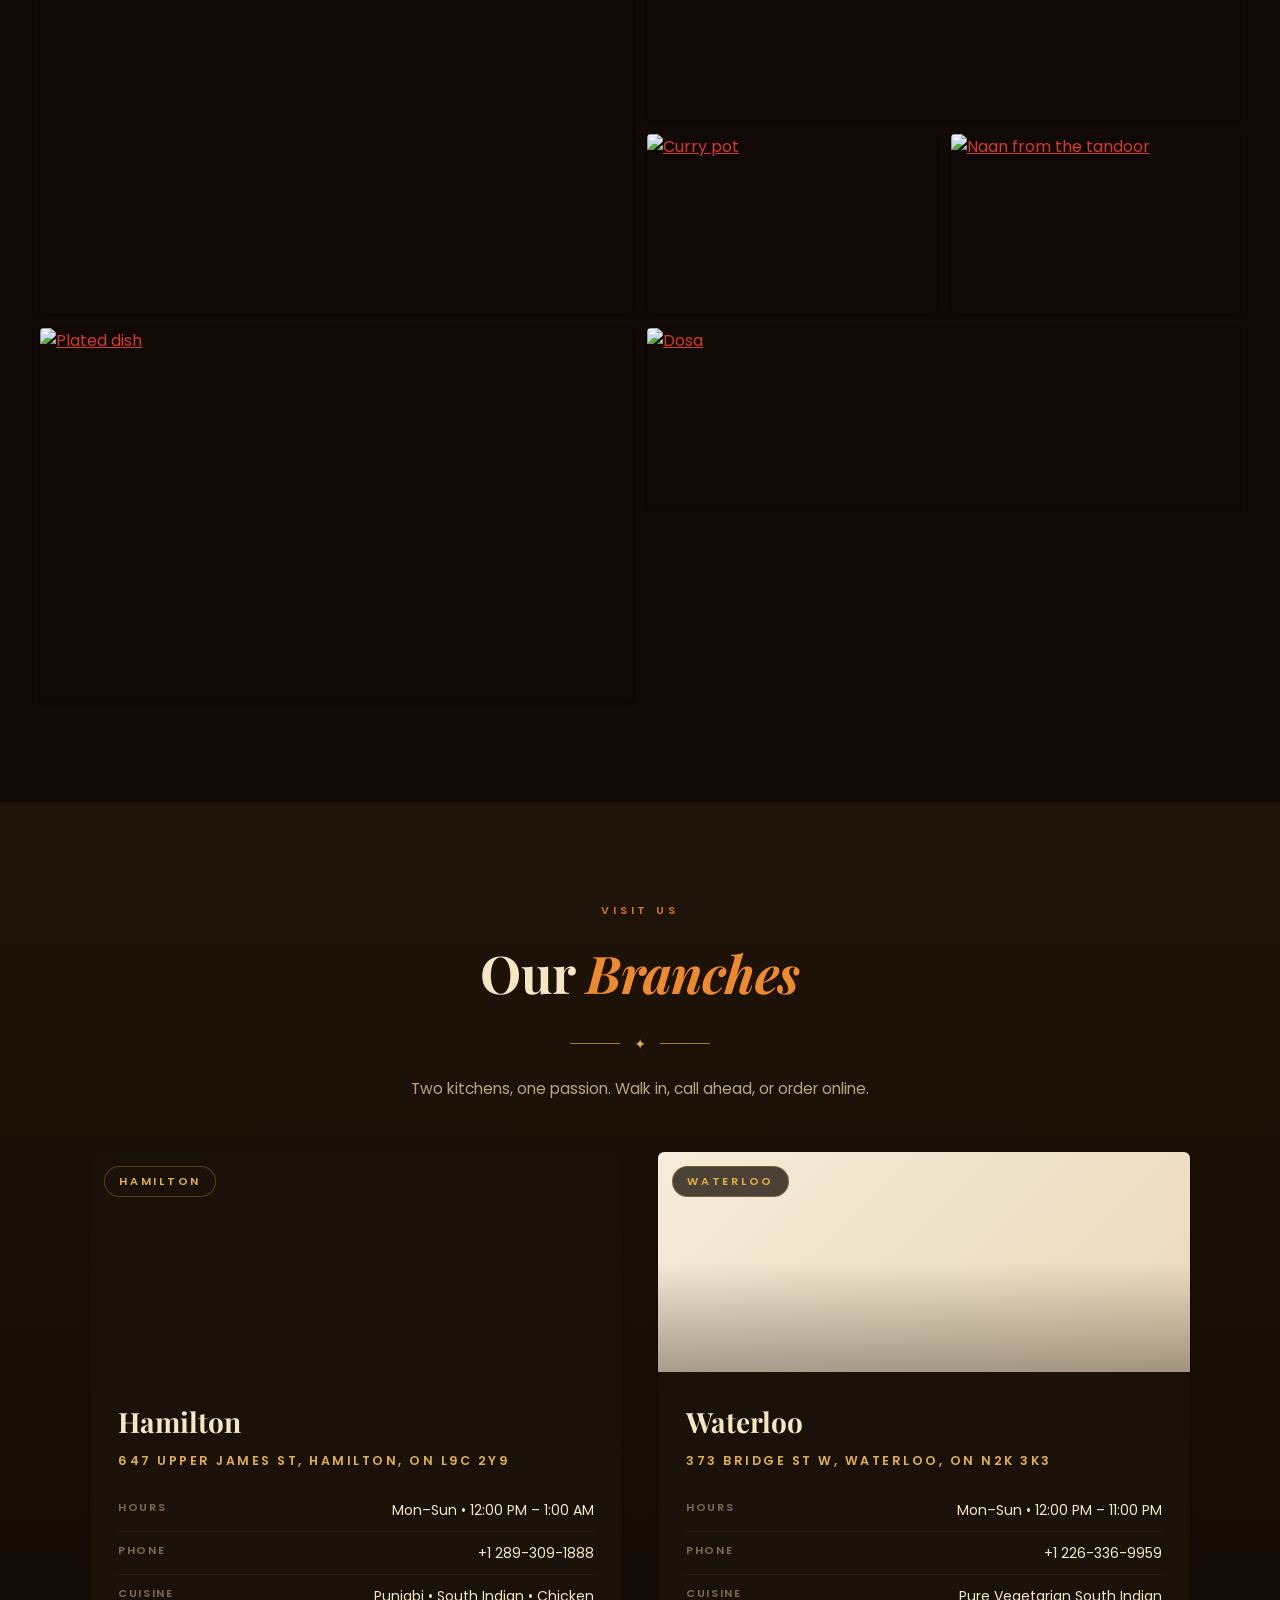
==== commit 6e7a9312: "Header: keep only the logo image (drop the wordmark + tagline)" ====
--- a/index.html
+++ b/index.html
@@ -20,10 +20,6 @@
   <header class="site-header">
     <a class="brand" href="#top" aria-label="Indian Spice — home">
       <img class="brand-logo" src="https://indianspice.ca/wp-content/uploads/2023/10/PNG-C-1536x1018-1-170x113-1.png" alt="Indian Spice" />
-      <span class="brand-text">
-        <span class="brand-name">Indian <span class="brand-name-accent">Spice</span></span>
-        <span class="brand-sub">Authentic Indian Cuisine</span>
-      </span>
     </a>
 
     <button class="nav-toggle" id="nav-toggle" aria-label="Open menu" aria-expanded="false">
